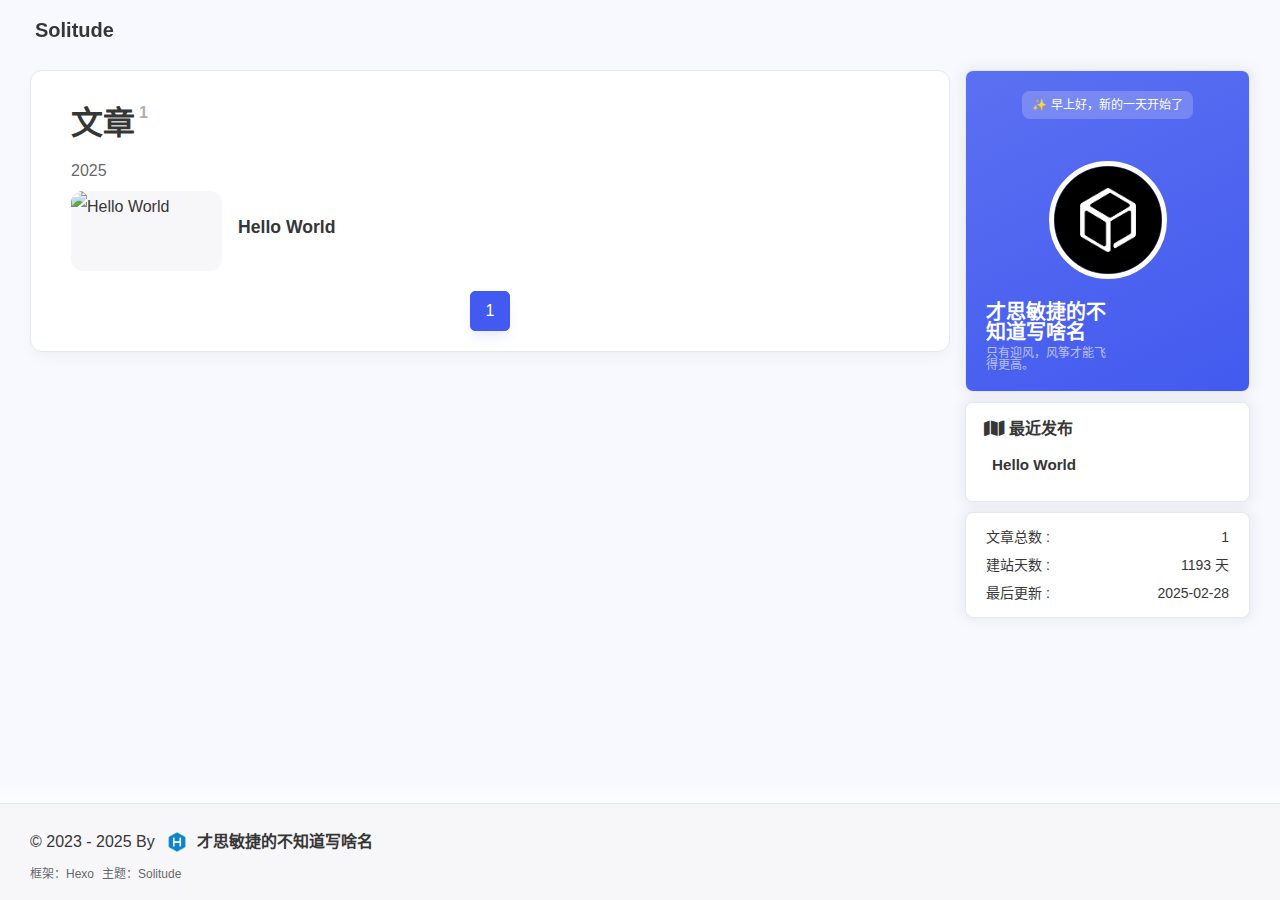
==== archives/index.html @ f458f361 "Site updated: 2025-02-28 14:43:46" ====
<!DOCTYPE html><html lang="zh-CN" data-theme="light"><head><meta charset="utf-8"><meta http-equiv="X-UA-Compatible" content="IE=edge"><meta name="viewport" content="width=device-width, initial-scale=1"><title>文章 | 一个没有用处的博客</title><noscript>开启JavaScript才能访问本站哦~</noscript><link rel="icon" href="/img/pwa/favicon.png"><!-- index.css--><link rel="stylesheet" href="/css/index.css?v=3.0.9"><!-- inject head--><link rel="canonical" href="http://example.com/archives/index.html"><link rel="stylesheet" href="https://fastly.jsdelivr.net/npm/@fortawesome/fontawesome-free@6.7.2/css/all.min.css"><!-- aplayer--><!-- swiper--><!-- fancybox ui--><!-- katex--><!-- Open Graph--><meta name="description"><!-- pwa--><meta name="apple-mobile-web-app-capable" content="一个没有用处的博客"><meta name="theme-color" content="var(--efu-main)"><meta name="apple-mobile-web-app-status-bar-style" content="var(--efu-main)"><link rel="bookmark" href="/img/pwa/favicon.png"><link rel="apple-touch-icon" href="/img/pwa/favicon.png" sizes="180x180"><script>console.log(' %c Solitude %c ' + '3.0.9' + ' %c https://github.com/everfu/hexo-theme-solitude',
    'background:#35495e ; padding: 1px; border-radius: 3px 0 0 3px;  color: #fff',
    'background:#ff9a9a ; padding: 1px; border-radius: 0 3px 3px 0;  color: #fff',
    'background:unset ; padding: 1px; border-radius: 0 3px 3px 0;  color: #fff')
</script><script>(()=>{
        const saveToLocal = {
            set: function setWithExpiry(key, value, ttl) {
                if (ttl === 0)
                    return
                const now = new Date()
                const expiryDay = ttl * 86400000
                const item = {
                    value: value,
                    expiry: now.getTime() + expiryDay
                }
                localStorage.setItem(key, JSON.stringify(item))
            },
            get: function getWithExpiry(key) {
                const itemStr = localStorage.getItem(key)

                if (!itemStr) {
                    return undefined
                }
                const item = JSON.parse(itemStr)
                const now = new Date()

                if (now.getTime() > item.expiry) {
                    localStorage.removeItem(key)
                    return undefined
                }
                return item.value
            }
        };
        window.utils = {
            saveToLocal: saveToLocal,
            getCSS: (url, id = false) => new Promise((resolve, reject) => {
              const link = document.createElement('link')
              link.rel = 'stylesheet'
              link.href = url
              if (id) link.id = id
              link.onerror = reject
              link.onload = link.onreadystatechange = function() {
                const loadState = this.readyState
                if (loadState && loadState !== 'loaded' && loadState !== 'complete') return
                link.onload = link.onreadystatechange = null
                resolve()
              }
              document.head.appendChild(link)
            }),
            getScript: (url, attr = {}) => new Promise((resolve, reject) => {
              const script = document.createElement('script')
              script.src = url
              script.async = true
              script.onerror = reject
              script.onload = script.onreadystatechange = function() {
                const loadState = this.readyState
                if (loadState && loadState !== 'loaded' && loadState !== 'complete') return
                script.onload = script.onreadystatechange = null
                resolve()
              }

              Object.keys(attr).forEach(key => {
                script.setAttribute(key, attr[key])
              })

              document.head.appendChild(script)
            }),
            addGlobalFn: (key, fn, name = false, parent = window) => {
                const globalFn = parent.globalFn || {}
                const keyObj = globalFn[key] || {}

                if (name && keyObj[name]) return

                name = name || Object.keys(keyObj).length
                keyObj[name] = fn
                globalFn[key] = keyObj
                parent.globalFn = globalFn
            },
            addEventListenerPjax: (ele, event, fn, option = false) => {
              ele.addEventListener(event, fn, option)
              utils.addGlobalFn('pjax', () => {
                  ele.removeEventListener(event, fn, option)
              })
          },
        }
    })()</script><!-- theme--><script>initTheme = () => {
    let isDarkMode = window.matchMedia('(prefers-color-scheme: dark)').matches
    const cachedMode = utils.saveToLocal.get('theme');
    if (cachedMode === undefined) {
        const nowMode =
            isDarkMode ? 'dark' : 'light'
        document.documentElement.setAttribute('data-theme', nowMode);
    } else {
        document.documentElement.setAttribute('data-theme', cachedMode);
    }
    typeof rm === 'object' && rm.mode(cachedMode === 'dark' && isDarkMode)
}
initTheme()</script><!-- global head--><script>const GLOBAL_CONFIG = {
    root: '/',
    algolia: undefined,
    localsearch: undefined,
    runtime: '2023-04-20 00:00:00',
    lazyload: {
        enable: false,
        error: '/img/error_load.avif'
    },
    copyright: false,
    highlight: {"limit":200,"expand":true,"copy":true,"syntax":"highlight.js"},
    randomlink: false,
    lang: {"theme":{"dark":"已切换至深色模式","light":"已切换至浅色模式"},"copy":{"success":"复制成功","error":"复制失败"},"backtop":"返回顶部","time":{"day":"天前","hour":"小时前","just":"刚刚","min":"分钟前","month":"个月前"},"day":" 天","f12":"开发者模式已打开，请遵循GPL协议。","totalk":"无需删除空行，直接输入评论即可"},
    aside: {
        state: {
            morning: "✨ 早上好，新的一天开始了",
            noon: "🍲 午餐时间",
            afternoon: "🌞 下午好",
            night: "早点休息",
            goodnight: "晚安 😴",
        },
        witty_words: [],
        witty_comment: {
            prefix: '好久不见，',
            back: '欢迎再次回来，',
        },
    },
    covercolor: {
        enable: false
    },
    comment: false,
    lightbox: 'null',
    post_ai: false,
    right_menu: false,
    translate: {"translateDelay":0,"defaultEncoding":2},
    lure: false,
    expire: false,
};</script><!-- page-config head--><script id="config-diff">var PAGE_CONFIG = {
    is_post: false,
    is_page: true,
    is_home: false,
    page: '',
    toc: false,
    comment: false,
    ai_text: false,
    color: false,
}</script><meta name="generator" content="Hexo 7.3.0"><link rel="alternate" href="/atom.xml" title="一个没有用处的博客" type="application/atom+xml">
</head><body id="body"><!-- universe--><!-- background img--><!-- loading--><!-- console--><!-- sidebar--><div id="sidebar" style="zoom: 1;"><div id="menu-mask" style="display: none;"></div><div id="sidebar-menus"><div class="site-data"><div class="data-item is-center"><div class="data-item-link"><a href="/archives/"><div class="headline">文章</div><div class="length-num">1</div></a></div></div><div class="data-item is-center"><div class="data-item-link"><a href="/categories/"><div class="headline">分类</div><div class="length-num">0</div></a></div></div><div class="data-item is-center"><div class="data-item-link"><a href="/tags/"><div class="headline">标签</div><div class="length-num">0</div></a></div></div></div><span class="sidebar-menu-item-title">功能</span><div class="sidebar-menu-item"><span class="darkmode_switchbutton menu-child" onclick="sco.switchDarkMode()"><i class="solitude fas fa-circle-half-stroke"></i><span>显示模式</span></span></div><span class="sidebar-menu-item-title">标签</span><div class="card-tags"><div class="card-tag-cloud"></div></div></div></div><!-- keyboard--><!-- righhtside--><div class="page" id="body-wrap"><header class="not-top-img" id="page-header"><nav class="show" id="nav"><div id="nav-group"><div id="blog_name"><a id="site-name" href="/" title="返回博客主页"><span class="title">Solitude</span><i class="solitude fas fa-home"></i></a></div><div id="page-name-mask"><div id="page-name"><a id="page-name-text" onclick="sco.toTop()">文章</a></div></div><div id="menus"></div><div id="nav-left"></div><div id="nav-right"><div class="nav-button" id="nav-totop" onclick="sco.toTop()"><a class="totopbtn"><i class="solitude fas fa-arrow-up"></i><span id="percent">0</span></a></div><div id="toggle-menu"><a class="site-page"><i class="solitude fas fa-bars"></i></a></div></div></div></nav></header><main class="layout" id="content-inner"><div id="archive"><div class="article-sort-title">文章<sup>1</sup></div><div class="article-sort"><div class="article-sort-item year">2025</div><div class="article-sort-item"><a class="article-sort-item-img" href="/2025/01/29/hello-world/" title="Hello World"><img src="/" alt="Hello World"></a><div class="article-sort-item-info"><a class="article-sort-item-title" href="/2025/01/29/hello-world/" title="Hello World" onclick="window.event.cancelBubble=true;">Hello World</a><div class="article-sort-item-tags"></div></div></div></div><nav id="pagination"><div class="pagination"><span class="page-number current">1</span><div class="toPageGroup"><input id="toPageText" oninput="value=value.replace(/[^0-9]/g,'')" maxlength="3" title="跳转到指定页面" onkeyup="if (this.value === '0') this.value = ''"><a id="toPageButton" onclick="sco.toPage()"><i class="solitude fas fa-angles-right"></i></a></div></div></nav></div><div class="aside-content" id="aside-content"><div class="card-widget card-info"><div class="card-content"><div class="card-info-avatar is-center"><div class="top-group"><div class="sayhi" id="sayhi" onclick="sco.changeWittyWord()"></div></div></div><div class="avatar"><img alt="头像" src="/img/logo.png"></div><div class="description"></div><div class="bottom-group"><span class="left"><div class="name">才思敏捷的不知道写啥名</div><div class="desc">只有迎风，风筝才能飞得更高。</div></span><div class="social-icons is-center"></div></div></div></div><div class="sticky_layout"><div class="card-widget card-recent-post"><div class="item-headline"><i class="solitude fas fa-map"></i><span>最近发布</span></div><div class="aside-list"><a class="aside-list-item" href="/2025/01/29/hello-world/" title="Hello World"><div class="content"><span class="title" href="/2025/01/29/hello-world/" title="Hello World">Hello World</span></div></a></div></div><div class="card-widget card-tags card-archives card-webinfo card-allinfo"><div class="webinfo"><div class="webinfo-item"><div class="item-name">文章总数 :</div><div class="item-count">1</div></div><div class="webinfo-item"><div class="item-name">建站天数 :</div><div class="item-count" id="runtimeshow"></div></div><div class="webinfo-item"><div class="item-name">最后更新 :</div><time class="item-count" datetime="2025-02-28T06:43:40.740Z"></time></div></div></div></div></div></main><footer id="footer"><div id="footer-bar"><div class="footer-bar-links"><div class="footer-bar-left"><div class="copyright">© 2023 - 2025 By&nbsp;<a class="footer-bar-link" href="/"><img class="author-avatar" src="/img/pwa/favicon.png">才思敏捷的不知道写啥名</a></div><div class="beian-group"><a class="footer-bar-link" target="_blank" rel="noopener" href="https://hexo.io/">框架：Hexo</a><a class="footer-bar-link" target="_blank" rel="noopener" href="https://github.com/everfu/hexo-theme-solitude">主题：Solitude</a></div></div></div></div></footer></div><!-- right_menu--><!-- inject body--><div><script src="/js/utils.js?v=3.0.9"></script><script src="/js/main.js?v=3.0.9"></script><script src="/js/third_party/waterfall.min.js?v=3.0.9"></script><script src="https://fastly.jsdelivr.net/npm/pjax@0.2.8/pjax.min.js"></script><script src="/js/tw_cn.js?v=3.0.9"></script><script src="https://fastly.jsdelivr.net/npm/node-snackbar@0.1.16/dist/snackbar.min.js"></script><script>window.paceOptions = {
  restartOnPushState: false
}

utils.addGlobalFn('pjaxSend', () => {
  Pace.restart()
}, 'pace_restart')
</script><script src="https://fastly.jsdelivr.net/npm/pace-js@1.2.4/pace.min.js"></script><div class="js-pjax"></div></div><!-- pjax--><script>const pjax = new Pjax({
    elements: 'a:not([target="_blank"])',
    selectors: ["title","#body-wrap","#site-config","meta[name=\"description\"]",".js-pjax","meta[property^=\"og:\"]","#config-diff",".rs_show",".rs_hide"],
    cacheBust: false,
    analytics: false,
    scrollRestoration: false
})

document.querySelectorAll('script[data-pjax]').forEach(item => {
    const newScript = document.createElement('script')
    const content = item.text || item.textContent || item.innerHTML || ""
    Array.from(item.attributes).forEach(attr => newScript.setAttribute(attr.name, attr.value))
    newScript.appendChild(document.createTextNode(content))
    item.parentNode.replaceChild(newScript, item)
})

document.addEventListener('pjax:complete', () => {
    window.refreshFn()

    document.querySelectorAll('script[data-pjax]').forEach(item => {
        const newScript = document.createElement('script')
        const content = item.text || item.textContent || item.innerHTML || ""
        Array.from(item.attributes).forEach(attr => newScript.setAttribute(attr.name, attr.value))
        newScript.appendChild(document.createTextNode(content))
        item.parentNode.replaceChild(newScript, item)
    })

    GLOBAL_CONFIG.islazyload && window.lazyLoadInstance.update()

})

document.addEventListener('pjax:error', (e) => {
    if (e.request.status === 404) {
        pjax.loadUrl('/404.html')
    }
})</script><!-- google adsense--><!-- search--><!-- Tianli-Talk--><!-- music--></body></html>
        <script>
            const posts = ["2025/01/29/hello-world/"];
            function toRandomPost() {
                const randomPost = posts[Math.floor(Math.random() * posts.length)];
                pjax.loadUrl(GLOBAL_CONFIG.root + randomPost);
            }
        </script>
---- css/index.css ----
@charset "UTF-8";
@keyframes snackbar-progress{0%{width:0}to{width:100%}}.snackbar-container{transition:.5s;font-size:14px;position:fixed;align-items:center;line-height:22px;padding:18px 24px;bottom:-100px;top:-100px;opacity:0;z-index:9999;background:var(--efu-lighttext)!important;color:var(--efu-card-bg);border-radius:0;display:flex;justify-content:center;max-width:none;min-width:100%;margin:0;left:0;height:60px;transform:none}.snackbar-container p{color:var(--efu-card-bg)!important;font-weight:700!important;text-align:center;font-size:.8rem!important;display:flex;justify-content:center}.snackbar-container .action{display:inline-block;font-size:inherit;margin:0 0 0 24px;min-width:min-content;cursor:pointer;color:var(--efu-card-bg)!important;background:var(--efu-lighttext)!important;padding:4px 6px;font-weight:700;border-radius:8px;transition:.3s;border:var(--style-border)}.snackbar-container .action:hover{background:var(--efu-card-bg)!important;color:var(--efu-lighttext)!important}.snackbar-container:after{position:absolute;width:0;height:100%;left:0;top:0;background:var(--efu-white);opacity:.1;content:"";animation:snackbar-progress var(--efu-snackbar-time) linear forwards;pointer-events:none}.snackbar-pos.top-center,.snackbar-pos.top-left{bottom:auto;top:0;left:0}.snackbar-pos.top-right{bottom:auto;top:0;right:0}
@media screen and (min-width: 768px) {
@-moz-keyframes showCover {
    from {
      opacity: 0;
      transform: rotate(10deg) translateY(-8%) scale(1.8);
    }
    to {
      opacity: 0.5;
      transform: rotate(10deg) translateY(-10%) scale(2);
    }
}
@-webkit-keyframes showCover {
    from {
      opacity: 0;
      transform: rotate(10deg) translateY(-8%) scale(1.8);
    }
    to {
      opacity: 0.5;
      transform: rotate(10deg) translateY(-10%) scale(2);
    }
}
@-o-keyframes showCover {
    from {
      opacity: 0;
      transform: rotate(10deg) translateY(-8%) scale(1.8);
    }
    to {
      opacity: 0.5;
      transform: rotate(10deg) translateY(-10%) scale(2);
    }
}
@keyframes showCover {
    from {
      opacity: 0;
      transform: rotate(10deg) translateY(-8%) scale(1.8);
    }
    to {
      opacity: 0.5;
      transform: rotate(10deg) translateY(-10%) scale(2);
    }
}
}
@-moz-keyframes barrageIn {
  0% {
    transform: translateY(20px);
    opacity: 0;
  }
  100% {
    transform: translateY(0);
    opacity: 1;
  }
}
@-webkit-keyframes barrageIn {
  0% {
    transform: translateY(20px);
    opacity: 0;
  }
  100% {
    transform: translateY(0);
    opacity: 1;
  }
}
@-o-keyframes barrageIn {
  0% {
    transform: translateY(20px);
    opacity: 0;
  }
  100% {
    transform: translateY(0);
    opacity: 1;
  }
}
@keyframes barrageIn {
  0% {
    transform: translateY(20px);
    opacity: 0;
  }
  100% {
    transform: translateY(0);
    opacity: 1;
  }
}
@-moz-keyframes barrageOut {
  0% {
    transform: translateY(0);
    opacity: 1;
  }
  100% {
    transform: translateY(20px);
    opacity: 0;
  }
}
@-webkit-keyframes barrageOut {
  0% {
    transform: translateY(0);
    opacity: 1;
  }
  100% {
    transform: translateY(20px);
    opacity: 0;
  }
}
@-o-keyframes barrageOut {
  0% {
    transform: translateY(0);
    opacity: 1;
  }
  100% {
    transform: translateY(20px);
    opacity: 0;
  }
}
@keyframes barrageOut {
  0% {
    transform: translateY(0);
    opacity: 1;
  }
  100% {
    transform: translateY(20px);
    opacity: 0;
  }
}
@-moz-keyframes scroll-down-effect {
  0% {
    top: 0;
    opacity: 0.4;
  }
  50% {
    top: -16px;
    opacity: 1;
  }
  100% {
    top: 0;
    opacity: 0.4;
  }
}
@-webkit-keyframes scroll-down-effect {
  0% {
    top: 0;
    opacity: 0.4;
  }
  50% {
    top: -16px;
    opacity: 1;
  }
  100% {
    top: 0;
    opacity: 0.4;
  }
}
@-o-keyframes scroll-down-effect {
  0% {
    top: 0;
    opacity: 0.4;
  }
  50% {
    top: -16px;
    opacity: 1;
  }
  100% {
    top: 0;
    opacity: 0.4;
  }
}
@keyframes scroll-down-effect {
  0% {
    top: 0;
    opacity: 0.4;
  }
  50% {
    top: -16px;
    opacity: 1;
  }
  100% {
    top: 0;
    opacity: 0.4;
  }
}
@-moz-keyframes header-effect {
  0% {
    opacity: 0;
    transform: translateY(-50px);
  }
  100% {
    opacity: 1;
    transform: translateY(0);
  }
}
@-webkit-keyframes header-effect {
  0% {
    opacity: 0;
    transform: translateY(-50px);
  }
  100% {
    opacity: 1;
    transform: translateY(0);
  }
}
@-o-keyframes header-effect {
  0% {
    opacity: 0;
    transform: translateY(-50px);
  }
  100% {
    opacity: 1;
    transform: translateY(0);
  }
}
@keyframes header-effect {
  0% {
    opacity: 0;
    transform: translateY(-50px);
  }
  100% {
    opacity: 1;
    transform: translateY(0);
  }
}
@-moz-keyframes headerNoOpacity {
  0% {
    transform: translateY(-50px);
  }
  100% {
    transform: translateY(0);
  }
}
@-webkit-keyframes headerNoOpacity {
  0% {
    transform: translateY(-50px);
  }
  100% {
    transform: translateY(0);
  }
}
@-o-keyframes headerNoOpacity {
  0% {
    transform: translateY(-50px);
  }
  100% {
    transform: translateY(0);
  }
}
@keyframes headerNoOpacity {
  0% {
    transform: translateY(-50px);
  }
  100% {
    transform: translateY(0);
  }
}
@-moz-keyframes bottom-top {
  0% {
    opacity: 0;
    margin-top: 50px;
  }
  100% {
    opacity: 1;
    margin-top: 0;
  }
}
@-webkit-keyframes bottom-top {
  0% {
    opacity: 0;
    margin-top: 50px;
  }
  100% {
    opacity: 1;
    margin-top: 0;
  }
}
@-o-keyframes bottom-top {
  0% {
    opacity: 0;
    margin-top: 50px;
  }
  100% {
    opacity: 1;
    margin-top: 0;
  }
}
@keyframes bottom-top {
  0% {
    opacity: 0;
    margin-top: 50px;
  }
  100% {
    opacity: 1;
    margin-top: 0;
  }
}
@-moz-keyframes titlescale {
  0% {
    opacity: 0;
    transform: scale(0.7);
  }
  100% {
    opacity: 1;
    transform: scale(1);
  }
}
@-webkit-keyframes titlescale {
  0% {
    opacity: 0;
    transform: scale(0.7);
  }
  100% {
    opacity: 1;
    transform: scale(1);
  }
}
@-o-keyframes titlescale {
  0% {
    opacity: 0;
    transform: scale(0.7);
  }
  100% {
    opacity: 1;
    transform: scale(1);
  }
}
@keyframes titlescale {
  0% {
    opacity: 0;
    transform: scale(0.7);
  }
  100% {
    opacity: 1;
    transform: scale(1);
  }
}
@-moz-keyframes search_close {
  0% {
    transform: translateY(0);
    opacity: 1;
  }
  100% {
    transform: translateY(20px);
    opacity: 0;
  }
}
@-webkit-keyframes search_close {
  0% {
    transform: translateY(0);
    opacity: 1;
  }
  100% {
    transform: translateY(20px);
    opacity: 0;
  }
}
@-o-keyframes search_close {
  0% {
    transform: translateY(0);
    opacity: 1;
  }
  100% {
    transform: translateY(20px);
    opacity: 0;
  }
}
@keyframes search_close {
  0% {
    transform: translateY(0);
    opacity: 1;
  }
  100% {
    transform: translateY(20px);
    opacity: 0;
  }
}
@-moz-keyframes to_show {
  0% {
    opacity: 0;
  }
  100% {
    opacity: 1;
  }
}
@-webkit-keyframes to_show {
  0% {
    opacity: 0;
  }
  100% {
    opacity: 1;
  }
}
@-o-keyframes to_show {
  0% {
    opacity: 0;
  }
  100% {
    opacity: 1;
  }
}
@keyframes to_show {
  0% {
    opacity: 0;
  }
  100% {
    opacity: 1;
  }
}
@-moz-keyframes to_hide {
  0% {
    opacity: 1;
  }
  100% {
    opacity: 0;
  }
}
@-webkit-keyframes to_hide {
  0% {
    opacity: 1;
  }
  100% {
    opacity: 0;
  }
}
@-o-keyframes to_hide {
  0% {
    opacity: 1;
  }
  100% {
    opacity: 0;
  }
}
@keyframes to_hide {
  0% {
    opacity: 1;
  }
  100% {
    opacity: 0;
  }
}
@-moz-keyframes ribbon_to_show {
  0% {
    opacity: 0;
  }
  100% {
    opacity: 0.6;
  }
}
@-webkit-keyframes ribbon_to_show {
  0% {
    opacity: 0;
  }
  100% {
    opacity: 0.6;
  }
}
@-o-keyframes ribbon_to_show {
  0% {
    opacity: 0;
  }
  100% {
    opacity: 0.6;
  }
}
@keyframes ribbon_to_show {
  0% {
    opacity: 0;
  }
  100% {
    opacity: 0.6;
  }
}
@-moz-keyframes avatar_turn_around {
  0% {
    transform: rotate(0);
  }
  100% {
    transform: rotate(360deg);
  }
}
@-webkit-keyframes avatar_turn_around {
  0% {
    transform: rotate(0);
  }
  100% {
    transform: rotate(360deg);
  }
}
@-o-keyframes avatar_turn_around {
  0% {
    transform: rotate(0);
  }
  100% {
    transform: rotate(360deg);
  }
}
@keyframes avatar_turn_around {
  0% {
    transform: rotate(0);
  }
  100% {
    transform: rotate(360deg);
  }
}
@-moz-keyframes sub_menus {
  0% {
    opacity: 0;
    transform: translateY(10px);
  }
  100% {
    opacity: 1;
    transform: translateY(0);
  }
}
@-webkit-keyframes sub_menus {
  0% {
    opacity: 0;
    transform: translateY(10px);
  }
  100% {
    opacity: 1;
    transform: translateY(0);
  }
}
@-o-keyframes sub_menus {
  0% {
    opacity: 0;
    transform: translateY(10px);
  }
  100% {
    opacity: 1;
    transform: translateY(0);
  }
}
@keyframes sub_menus {
  0% {
    opacity: 0;
    transform: translateY(10px);
  }
  100% {
    opacity: 1;
    transform: translateY(0);
  }
}
@-moz-keyframes donate_effcet {
  0% {
    opacity: 0;
    transform: translateY(-20px);
  }
  100% {
    opacity: 1;
    transform: translateY(0);
  }
}
@-webkit-keyframes donate_effcet {
  0% {
    opacity: 0;
    transform: translateY(-20px);
  }
  100% {
    opacity: 1;
    transform: translateY(0);
  }
}
@-o-keyframes donate_effcet {
  0% {
    opacity: 0;
    transform: translateY(-20px);
  }
  100% {
    opacity: 1;
    transform: translateY(0);
  }
}
@keyframes donate_effcet {
  0% {
    opacity: 0;
    transform: translateY(-20px);
  }
  100% {
    opacity: 1;
    transform: translateY(0);
  }
}
@-moz-keyframes announ_animation {
  0%, 100% {
    transform: scale(1);
  }
  50% {
    transform: scale(1.2);
    filter: blur(20px);
  }
}
@-webkit-keyframes announ_animation {
  0%, 100% {
    transform: scale(1);
  }
  50% {
    transform: scale(1.2);
    filter: blur(20px);
  }
}
@-o-keyframes announ_animation {
  0%, 100% {
    transform: scale(1);
  }
  50% {
    transform: scale(1.2);
    filter: blur(20px);
  }
}
@keyframes announ_animation {
  0%, 100% {
    transform: scale(1);
  }
  50% {
    transform: scale(1.2);
    filter: blur(20px);
  }
}
@-moz-keyframes sidebarItem {
  0% {
    transform: translateX(200px);
  }
  100% {
    transform: translateX(0);
  }
}
@-webkit-keyframes sidebarItem {
  0% {
    transform: translateX(200px);
  }
  100% {
    transform: translateX(0);
  }
}
@-o-keyframes sidebarItem {
  0% {
    transform: translateX(200px);
  }
  100% {
    transform: translateX(0);
  }
}
@keyframes sidebarItem {
  0% {
    transform: translateX(200px);
  }
  100% {
    transform: translateX(0);
  }
}
@-moz-keyframes st-spin {
  0% {
    transform: rotate(0);
  }
  100% {
    transform: rotate(360deg);
  }
}
@-webkit-keyframes st-spin {
  0% {
    transform: rotate(0);
  }
  100% {
    transform: rotate(360deg);
  }
}
@-o-keyframes st-spin {
  0% {
    transform: rotate(0);
  }
  100% {
    transform: rotate(360deg);
  }
}
@keyframes st-spin {
  0% {
    transform: rotate(0);
  }
  100% {
    transform: rotate(360deg);
  }
}
@-moz-keyframes code-expand-key {
  0% {
    opacity: 0.6;
  }
  50% {
    opacity: 0.1;
  }
  100% {
    opacity: 0.6;
  }
}
@-webkit-keyframes code-expand-key {
  0% {
    opacity: 0.6;
  }
  50% {
    opacity: 0.1;
  }
  100% {
    opacity: 0.6;
  }
}
@-o-keyframes code-expand-key {
  0% {
    opacity: 0.6;
  }
  50% {
    opacity: 0.1;
  }
  100% {
    opacity: 0.6;
  }
}
@keyframes code-expand-key {
  0% {
    opacity: 0.6;
  }
  50% {
    opacity: 0.1;
  }
  100% {
    opacity: 0.6;
  }
}
@-moz-keyframes slide-in {
  from {
    transform: translateY(20px);
    opacity: 0;
  }
  to {
    transform: translateY(0);
    opacity: 1;
  }
}
@-webkit-keyframes slide-in {
  from {
    transform: translateY(20px);
    opacity: 0;
  }
  to {
    transform: translateY(0);
    opacity: 1;
  }
}
@-o-keyframes slide-in {
  from {
    transform: translateY(20px);
    opacity: 0;
  }
  to {
    transform: translateY(0);
    opacity: 1;
  }
}
@keyframes slide-in {
  from {
    transform: translateY(20px);
    opacity: 0;
  }
  to {
    transform: translateY(0);
    opacity: 1;
  }
}
@-moz-keyframes slide-in-op {
  from {
    opacity: 0;
  }
  to {
    opacity: 1;
  }
}
@-webkit-keyframes slide-in-op {
  from {
    opacity: 0;
  }
  to {
    opacity: 1;
  }
}
@-o-keyframes slide-in-op {
  from {
    opacity: 0;
  }
  to {
    opacity: 1;
  }
}
@keyframes slide-in-op {
  from {
    opacity: 0;
  }
  to {
    opacity: 1;
  }
}
@-moz-keyframes more-btn-move {
  0%, 100% {
    transform: translateX(0);
  }
  50% {
    transform: translateX(3px);
  }
}
@-webkit-keyframes more-btn-move {
  0%, 100% {
    transform: translateX(0);
  }
  50% {
    transform: translateX(3px);
  }
}
@-o-keyframes more-btn-move {
  0%, 100% {
    transform: translateX(0);
  }
  50% {
    transform: translateX(3px);
  }
}
@keyframes more-btn-move {
  0%, 100% {
    transform: translateX(0);
  }
  50% {
    transform: translateX(3px);
  }
}
@-moz-keyframes toc-open {
  0% {
    transform: scale(0.7);
  }
  100% {
    transform: scale(1);
  }
}
@-webkit-keyframes toc-open {
  0% {
    transform: scale(0.7);
  }
  100% {
    transform: scale(1);
  }
}
@-o-keyframes toc-open {
  0% {
    transform: scale(0.7);
  }
  100% {
    transform: scale(1);
  }
}
@keyframes toc-open {
  0% {
    transform: scale(0.7);
  }
  100% {
    transform: scale(1);
  }
}
@-moz-keyframes toc-close {
  0% {
    transform: scale(1);
  }
  100% {
    transform: scale(0.7);
  }
}
@-webkit-keyframes toc-close {
  0% {
    transform: scale(1);
  }
  100% {
    transform: scale(0.7);
  }
}
@-o-keyframes toc-close {
  0% {
    transform: scale(1);
  }
  100% {
    transform: scale(0.7);
  }
}
@keyframes toc-close {
  0% {
    transform: scale(1);
  }
  100% {
    transform: scale(0.7);
  }
}
@-moz-keyframes configure-clockwise {
  0% {
    transform: rotate(0);
  }
  25% {
    transform: rotate(90deg);
  }
  50% {
    transform: rotate(180deg);
  }
  75% {
    transform: rotate(270deg);
  }
  100% {
    transform: rotate(360deg);
  }
}
@-webkit-keyframes configure-clockwise {
  0% {
    transform: rotate(0);
  }
  25% {
    transform: rotate(90deg);
  }
  50% {
    transform: rotate(180deg);
  }
  75% {
    transform: rotate(270deg);
  }
  100% {
    transform: rotate(360deg);
  }
}
@-o-keyframes configure-clockwise {
  0% {
    transform: rotate(0);
  }
  25% {
    transform: rotate(90deg);
  }
  50% {
    transform: rotate(180deg);
  }
  75% {
    transform: rotate(270deg);
  }
  100% {
    transform: rotate(360deg);
  }
}
@keyframes configure-clockwise {
  0% {
    transform: rotate(0);
  }
  25% {
    transform: rotate(90deg);
  }
  50% {
    transform: rotate(180deg);
  }
  75% {
    transform: rotate(270deg);
  }
  100% {
    transform: rotate(360deg);
  }
}
@-moz-keyframes configure-xclockwise {
  0% {
    transform: rotate(45deg);
  }
  25% {
    transform: rotate(-45deg);
  }
  50% {
    transform: rotate(-135deg);
  }
  75% {
    transform: rotate(-225deg);
  }
  100% {
    transform: rotate(-315deg);
  }
}
@-webkit-keyframes configure-xclockwise {
  0% {
    transform: rotate(45deg);
  }
  25% {
    transform: rotate(-45deg);
  }
  50% {
    transform: rotate(-135deg);
  }
  75% {
    transform: rotate(-225deg);
  }
  100% {
    transform: rotate(-315deg);
  }
}
@-o-keyframes configure-xclockwise {
  0% {
    transform: rotate(45deg);
  }
  25% {
    transform: rotate(-45deg);
  }
  50% {
    transform: rotate(-135deg);
  }
  75% {
    transform: rotate(-225deg);
  }
  100% {
    transform: rotate(-315deg);
  }
}
@keyframes configure-xclockwise {
  0% {
    transform: rotate(45deg);
  }
  25% {
    transform: rotate(-45deg);
  }
  50% {
    transform: rotate(-135deg);
  }
  75% {
    transform: rotate(-225deg);
  }
  100% {
    transform: rotate(-315deg);
  }
}
@-moz-keyframes tabshow {
  0% {
    transform: translateY(15px);
  }
  100% {
    transform: translateY(0);
  }
}
@-webkit-keyframes tabshow {
  0% {
    transform: translateY(15px);
  }
  100% {
    transform: translateY(0);
  }
}
@-o-keyframes tabshow {
  0% {
    transform: translateY(15px);
  }
  100% {
    transform: translateY(0);
  }
}
@keyframes tabshow {
  0% {
    transform: translateY(15px);
  }
  100% {
    transform: translateY(0);
  }
}
@-moz-keyframes snackbar-progress {
  from {
    width: 0;
  }
  to {
    width: 100%;
  }
}
@-webkit-keyframes snackbar-progress {
  from {
    width: 0;
  }
  to {
    width: 100%;
  }
}
@-o-keyframes snackbar-progress {
  from {
    width: 0;
  }
  to {
    width: 100%;
  }
}
@keyframes snackbar-progress {
  from {
    width: 0;
  }
  to {
    width: 100%;
  }
}
@-moz-keyframes move-forever {
  0% {
    transform: translate3d(-90px, 0, 0);
  }
  100% {
    transform: translate3d(85px, 0, 0);
  }
}
@-webkit-keyframes move-forever {
  0% {
    transform: translate3d(-90px, 0, 0);
  }
  100% {
    transform: translate3d(85px, 0, 0);
  }
}
@-o-keyframes move-forever {
  0% {
    transform: translate3d(-90px, 0, 0);
  }
  100% {
    transform: translate3d(85px, 0, 0);
  }
}
@keyframes move-forever {
  0% {
    transform: translate3d(-90px, 0, 0);
  }
  100% {
    transform: translate3d(85px, 0, 0);
  }
}
@-moz-keyframes rowup {
  from {
    transform: translateY(0);
  }
  to {
    transform: translateY(-50%);
  }
}
@-webkit-keyframes rowup {
  from {
    transform: translateY(0);
  }
  to {
    transform: translateY(-50%);
  }
}
@-o-keyframes rowup {
  from {
    transform: translateY(0);
  }
  to {
    transform: translateY(-50%);
  }
}
@keyframes rowup {
  from {
    transform: translateY(0);
  }
  to {
    transform: translateY(-50%);
  }
}
@-moz-keyframes rowleft {
  from {
    transform: translateX(0);
  }
  to {
    transform: translateX(-50%);
  }
}
@-webkit-keyframes rowleft {
  from {
    transform: translateX(0);
  }
  to {
    transform: translateX(-50%);
  }
}
@-o-keyframes rowleft {
  from {
    transform: translateX(0);
  }
  to {
    transform: translateX(-50%);
  }
}
@keyframes rowleft {
  from {
    transform: translateX(0);
  }
  to {
    transform: translateX(-50%);
  }
}
@-moz-keyframes rowleft-quarter {
  from {
    transform: translateX(-25%);
  }
  to {
    transform: translateX(-75%);
  }
}
@-webkit-keyframes rowleft-quarter {
  from {
    transform: translateX(-25%);
  }
  to {
    transform: translateX(-75%);
  }
}
@-o-keyframes rowleft-quarter {
  from {
    transform: translateX(-25%);
  }
  to {
    transform: translateX(-75%);
  }
}
@keyframes rowleft-quarter {
  from {
    transform: translateX(-25%);
  }
  to {
    transform: translateX(-75%);
  }
}
@-moz-keyframes gradient {
  0% {
    background-position: 0 50%;
  }
  50% {
    background-position: 100% 50%;
  }
  100% {
    background-position: 0 50%;
  }
}
@-webkit-keyframes gradient {
  0% {
    background-position: 0 50%;
  }
  50% {
    background-position: 100% 50%;
  }
  100% {
    background-position: 0 50%;
  }
}
@-o-keyframes gradient {
  0% {
    background-position: 0 50%;
  }
  50% {
    background-position: 100% 50%;
  }
  100% {
    background-position: 0 50%;
  }
}
@keyframes gradient {
  0% {
    background-position: 0 50%;
  }
  50% {
    background-position: 100% 50%;
  }
  100% {
    background-position: 0 50%;
  }
}
@-moz-keyframes commonTipsIn {
  0% {
    top: -50px;
    opacity: 0;
  }
  100% {
    top: -60px;
    opacity: 1;
  }
}
@-webkit-keyframes commonTipsIn {
  0% {
    top: -50px;
    opacity: 0;
  }
  100% {
    top: -60px;
    opacity: 1;
  }
}
@-o-keyframes commonTipsIn {
  0% {
    top: -50px;
    opacity: 0;
  }
  100% {
    top: -60px;
    opacity: 1;
  }
}
@keyframes commonTipsIn {
  0% {
    top: -50px;
    opacity: 0;
  }
  100% {
    top: -60px;
    opacity: 1;
  }
}
@-moz-keyframes commonTriangleIn {
  0% {
    transform: translate(-50%, -36px);
    opacity: 0;
  }
  100% {
    transform: translate(-50%, -46px);
    opacity: 1;
  }
}
@-webkit-keyframes commonTriangleIn {
  0% {
    transform: translate(-50%, -36px);
    opacity: 0;
  }
  100% {
    transform: translate(-50%, -46px);
    opacity: 1;
  }
}
@-o-keyframes commonTriangleIn {
  0% {
    transform: translate(-50%, -36px);
    opacity: 0;
  }
  100% {
    transform: translate(-50%, -46px);
    opacity: 1;
  }
}
@keyframes commonTriangleIn {
  0% {
    transform: translate(-50%, -36px);
    opacity: 0;
  }
  100% {
    transform: translate(-50%, -46px);
    opacity: 1;
  }
}
@-moz-keyframes owoIn {
  0% {
    transform: translate(0, -95%);
    opacity: 0;
  }
  100% {
    transform: translate(0, -105%);
    opacity: 1;
  }
}
@-webkit-keyframes owoIn {
  0% {
    transform: translate(0, -95%);
    opacity: 0;
  }
  100% {
    transform: translate(0, -105%);
    opacity: 1;
  }
}
@-o-keyframes owoIn {
  0% {
    transform: translate(0, -95%);
    opacity: 0;
  }
  100% {
    transform: translate(0, -105%);
    opacity: 1;
  }
}
@keyframes owoIn {
  0% {
    transform: translate(0, -95%);
    opacity: 0;
  }
  100% {
    transform: translate(0, -105%);
    opacity: 1;
  }
}
@-moz-keyframes light_tag {
  0% {
    transform: skewx(0);
    left: -150px;
  }
  99% {
    transform: skewx(-25deg);
    left: 50px;
  }
}
@-webkit-keyframes light_tag {
  0% {
    transform: skewx(0);
    left: -150px;
  }
  99% {
    transform: skewx(-25deg);
    left: 50px;
  }
}
@-o-keyframes light_tag {
  0% {
    transform: skewx(0);
    left: -150px;
  }
  99% {
    transform: skewx(-25deg);
    left: 50px;
  }
}
@keyframes light_tag {
  0% {
    transform: skewx(0);
    left: -150px;
  }
  99% {
    transform: skewx(-25deg);
    left: 50px;
  }
}
@-moz-keyframes floating {
  0% {
    transform: translate(0, -4px);
  }
  50% {
    transform: translate(0, 4px);
  }
  100% {
    transform: translate(0, -4px);
  }
}
@-webkit-keyframes floating {
  0% {
    transform: translate(0, -4px);
  }
  50% {
    transform: translate(0, 4px);
  }
  100% {
    transform: translate(0, -4px);
  }
}
@-o-keyframes floating {
  0% {
    transform: translate(0, -4px);
  }
  50% {
    transform: translate(0, 4px);
  }
  100% {
    transform: translate(0, -4px);
  }
}
@keyframes floating {
  0% {
    transform: translate(0, -4px);
  }
  50% {
    transform: translate(0, 4px);
  }
  100% {
    transform: translate(0, -4px);
  }
}
@-moz-keyframes blinking-cursor {
  0% {
    transform: scale(0.6);
  }
  25% {
    transform: scale(1);
  }
  50% {
    transform: scale(0.6);
  }
  75% {
    transform: scale(1);
  }
  100% {
    transform: scale(0.6);
  }
}
@-webkit-keyframes blinking-cursor {
  0% {
    transform: scale(0.6);
  }
  25% {
    transform: scale(1);
  }
  50% {
    transform: scale(0.6);
  }
  75% {
    transform: scale(1);
  }
  100% {
    transform: scale(0.6);
  }
}
@-o-keyframes blinking-cursor {
  0% {
    transform: scale(0.6);
  }
  25% {
    transform: scale(1);
  }
  50% {
    transform: scale(0.6);
  }
  75% {
    transform: scale(1);
  }
  100% {
    transform: scale(0.6);
  }
}
@keyframes blinking-cursor {
  0% {
    transform: scale(0.6);
  }
  25% {
    transform: scale(1);
  }
  50% {
    transform: scale(0.6);
  }
  75% {
    transform: scale(1);
  }
  100% {
    transform: scale(0.6);
  }
}
@-moz-keyframes AILoading {
  0% {
    opacity: 1;
  }
  25% {
    opacity: 0.3;
  }
  50% {
    opacity: 1;
  }
  75% {
    opacity: 0.3;
  }
  100% {
    opacity: 1;
  }
}
@-webkit-keyframes AILoading {
  0% {
    opacity: 1;
  }
  25% {
    opacity: 0.3;
  }
  50% {
    opacity: 1;
  }
  75% {
    opacity: 0.3;
  }
  100% {
    opacity: 1;
  }
}
@-o-keyframes AILoading {
  0% {
    opacity: 1;
  }
  25% {
    opacity: 0.3;
  }
  50% {
    opacity: 1;
  }
  75% {
    opacity: 0.3;
  }
  100% {
    opacity: 1;
  }
}
@keyframes AILoading {
  0% {
    opacity: 1;
  }
  25% {
    opacity: 0.3;
  }
  50% {
    opacity: 1;
  }
  75% {
    opacity: 0.3;
  }
  100% {
    opacity: 1;
  }
}
.limit-more-line,
.article-container figure.gallery-group p,
.article-container figure.gallery-group .gallery-group-name {
  display: -webkit-box;
  overflow: hidden;
  -webkit-box-orient: vertical;
}
:root {
  --efu-white: #fff;
  --efu-white-op: rgba(255,255,255,0.2);
  --efu-black: #000;
  --efu-black-op: rgba(0,0,0,0.2);
  --efu-none: rgba(0,0,0,0);
  --efu-gray: #999;
  --efu-gray-op: rgba(153,153,153,0.169);
  --efu-cyan: #00bcd4;
  --efu-cyan-op: rgba(0,188,212,0.169);
  --efu-vip: #e5a80d;
  --efu-speed: #57bd6a;
  --efu-main: var(--efu-theme);
  --efu-main-op: var(--efu-theme-op);
  --efu-main-op-deep: var(--efu-theme-op-deep);
  --efu-main-op-light: var(--efu-theme-op-light);
  --efu-main-none: var(--efu-theme-none);
  --efu-shadow-theme: 0 8px 12px -3px var(--efu-theme-op);
  --efu-shadow-blackdeep: 0 2px 16px -3px rgba(0,0,0,0.15);
  --efu-shadow-main: 0 8px 12px -3px var(--efu-main-op);
  --efu-shadow-blue: 0 8px 12px -3px rgba(40,109,234,0.2);
  --efu-shadow-white: 0 8px 12px -3px rgba(255,255,255,0.2);
  --efu-shadow-black: 0 0 12px 4px rgba(0,0,0,0.05);
  --efu-shadow-yellow: 0px 38px 77px -26px rgba(255,201,62,0.12);
  --efu-shadow-red: 0 8px 12px -3px rgba(238,125,121,0.212);
  --efu-shadow-green: 0 8px 12px -3px rgba(135,238,121,0.212);
  --efu-logo-color: linear-gradient(215deg, #4584ff 0%, #cf0db9 100%);
  --efu-snackbar-time: 5s;
  --global-font-size: 14px;
  --global-bg: #fff;
  --hr-border: #97bcfb;
  --hr-before-color: #6ea2f9;
  --search-bg: #f6f8fa;
  --search-input-color: #4c4948;
  --search-result-title: #4c4948;
  --preloader-bg: #37474f;
  --preloader-color: #fff;
  --tab-border-color: #f0f0f0;
  --tab-botton-bg: #f0f0f0;
  --tab-botton-color: #1f2d3d;
  --tab-button-hover-bg: #dcdcdc;
  --tab-button-active-bg: #fff;
  --sidebar-bg: #f6f8fa;
  --btn-hover-color: #ff7242;
  --btn-color: #fff;
  --btn-bg: var(--efu-main);
  --text-bg-hover: #f6f8fa;
  --light-grey: #eee;
  --text-highlight-color: #1f2d3d;
  --blockquote-color: #6a737d;
  --blockquote-bg: rgba(73,177,245,0.1);
  --reward-pop: #f5f5f5;
  --toc-link-color: #666261;
  --card-box-shadow: 0 3px 8px 6px rgba(7,17,27,0.06);
  --card-hover-box-shadow: 0 3px 8px 6px rgba(7,17,27,0.15);
  --offset: 0px;
  --hlscrollbar-bg: #121212;
  --gap: 0.5rem;
  --radius: 8px;
}
body {
  position: relative;
  min-height: 100%;
  background: var(--efu-background);
  color: var(--efu-fontcolor);
  font-size: 16px;
  font-family: PingFang SC, Hiragino Sans GB, Microsoft YaHei, sans-serif;
  line-height: 2;
  -webkit-tap-highlight-color: transparent;
  margin: 0;
  user-select: none;
  -webkit-user-select: none;
}
* {
  box-sizing: border-box;
}
html {
  line-height: 1.15;
  -webkit-text-size-adjust: 100%;
  text-size-adjust: 100%;
  height: 100%;
  font-size: 20px;
  overflow-y: overlay;
}
main {
  display: block;
}
*::-webkit-scrollbar {
  width: 12px;
  height: 6px;
}
*::-webkit-scrollbar-thumb {
  background: var(--scrollbar-color);
  opacity: 0.5;
  border-radius: 8px;
  cursor: pointer;
  border: 2px solid var(--efu-background);
}
*::-webkit-scrollbar-thumb:hover {
  background: var(--efu-lighttext);
  display: block;
}
*::-webkit-scrollbar-track {
  background-color: transparent;
}
::-webkit-scrollbar-thumb {
  background: var(--efu-card-border);
  opacity: 0.5;
  border-radius: 8px;
  cursor: pointer;
  border: 2px solid var(--efu-background);
}
::-webkit-scrollbar-thumb:hover {
  background: var(--efu-main);
  opacity: 1;
  display: block !important;
}
::-webkit-scrollbar-track {
  background-color: var(--efu-none);
}
::selection {
  background: var(--efu-main);
  color: var(--efu-white);
}
h1 {
  font-size: 2em;
  margin: 0.67em 0;
}
h1,
h2,
h3,
h4,
h5,
h6 {
  padding-top: 0;
  padding-left: 0;
  font-weight: 700;
  position: relative;
  margin: 0.5rem 0;
  color: var(--efu-fontcolor);
}
hr {
  margin: 0.5rem 0;
  border: 1px dashed var(--efu-theme-op);
}
a {
  color: var(--efu-fontcolor);
  text-decoration: none;
  transition: all 0.3s ease 0s;
  overflow-wrap: break-word;
  -webkit-user-drag: none;
}
abbr[title] {
  border-bottom: none;
  text-decoration: underline dotted;
}
b,
strong {
  font-weight: bolder;
}
code,
kbd,
samp,
pre {
  font-family: "monospace", monospace;
  font-size: 16px;
}
small {
  font-size: 80%;
}
sub,
sup {
  font-size: 75%;
  line-height: 0;
  position: relative;
  vertical-align: baseline;
}
sub {
  bottom: -0.25em;
}
sup {
  top: -0.5em;
}
button,
input,
optgroup,
select,
textarea {
  font-family: inherit;
  font-size: 100%;
  line-height: 1.15;
  margin: 0;
}
button,
input {
  overflow: visible;
}
input::placeholder {
  color: var(--efu-gray);
}
button,
select {
  text-transform: none;
}
[type=button],
[type=reset],
[type=submit],
button {
  appearance: button;
}
fieldset {
  padding: 0.35em 0.75em 0.625em;
}
legend {
  box-sizing: border-box;
  color: inherit;
  display: table;
  max-width: 100%;
  padding: 0;
  white-space: normal;
}
progress {
  vertical-align: baseline;
}
textarea {
  overflow: auto;
}
[type=checkbox],
[type=radio] {
  box-sizing: border-box;
  padding: 0;
}
[type=number]::-webkit-inner-spin-button,
[type=number]::-webkit-outer-spin-button {
  height: auto;
}
[type=search] {
  appearance: textfield;
  outline-offset: -2px;
}
[type=search]::-webkit-search-decoration {
  appearance: none;
}
input[type=checkbox] + label::before,
input[type=radio] + label::before {
  content: '';
  display: inline-block;
  width: 16px;
  height: 16px;
  border: 1px solid #999;
  background-color: #fff;
  margin-right: 5px;
  vertical-align: middle;
}
::-webkit-file-upload-button {
  appearance: button;
  font: inherit;
}
summary {
  display: list-item;
}
template {
  display: none;
}
[hidden] {
  display: none;
}
input::placeholder {
  color: var(--efu-fontcolor);
}
.table-wrap {
  overflow-x: scroll;
  margin: 0 0 1rem;
}
table {
  width: 100%;
  border-spacing: 0;
  border-collapse: collapse;
  empty-cells: show;
}
@media screen and (max-width: 768px) {
  table {
    display: block;
    overflow-x: auto;
  }
  table::-webkit-scrollbar {
    display: none;
  }
}
table thead {
  background: var(--efu-secondbg);
}
table td,
table th {
  padding: 0.3rem 0.6rem;
  border: var(--style-border-always);
  vertical-align: middle;
  min-width: 100px;
}
button {
  padding: 0;
  outline: 0;
  border: none;
  color: var(--efu-fontcolor);
  background: 0 0;
  cursor: pointer;
}
img {
  border-style: none;
  max-width: 100%;
  transition: all 0.2s ease 0s;
  -webkit-user-drag: none;
}
img:not([src]),
img[src=""] {
  opacity: 0;
}
.img-alt {
  font-size: 12px;
  margin: 0;
  margin-top: 8px;
  color: var(--efu-secondtext);
}
.is-center {
  text-align: center;
  display: flex;
  flex-wrap: wrap;
  justify-content: center;
  flex-direction: row;
  align-items: center;
}
iframe {
  border-radius: 12px;
}
.copy-true {
  user-select: all;
}
.pull-left {
  float: left;
}
.pull-right {
  float: right;
}
blockquote {
  border: var(--style-border-always);
  background-color: var(--efu-secondbg);
  color: var(--efu-secondtext);
  border-radius: 8px;
  margin: 1rem 0;
  padding: 0.5rem 0.8rem;
}
li,
ul {
  list-style: none;
  display: block;
  margin: 0;
  padding: 0;
}
[data-theme=dark] img {
  filter: brightness(1);
}
a.extend .next {
  right: 0;
}
a.extend .prev {
  left: 0;
}
b,
strong {
  color: var(--efu-lighttext);
}
.button--animated {
  border-radius: 8px;
  transition: 0.3s;
  position: relative;
}
i.solitude {
  font-size: 20px;
  line-height: 1;
  font-synthesis: style;
}
#body-wrap {
  display: flex;
  flex-direction: column;
  min-height: 100vh;
  justify-content: space-between;
}
.layout {
  display: flex;
  margin: 0 auto;
  padding: 0 1.5rem;
  width: 100%;
  max-width: 1200px;
}
@media screen and (max-width: 768px) {
  .layout {
    padding: 0;
  }
}
.layout#content-inner {
  max-width: 1400px;
  flex-grow: 1;
  padding-top: 0.5rem;
}
.layout.hide-aside > div:first-child {
  width: 100%;
}
.layout > div:first-child {
  width: calc(100% - 300px);
}
.hide-aside .layout > div:first-child {
  width: 100%;
}
@media screen and (max-width: 1200px) {
  .layout > div:first-child {
    width: 100%;
  }
}
.layout > #post,
.layout #category,
.layout #tag,
.layout #archive {
  box-shadow: var(--efu-shadow-border);
  padding: 1rem 2rem;
  border-radius: 12px;
  border: var(--style-border);
  align-self: flex-start;
  animation: slide-in 0.6s 0.1s backwards;
  position: relative;
}
@media screen and (min-width: 768px) {
  .layout > #post,
  .layout #category,
  .layout #tag,
  .layout #archive {
    background: var(--efu-card-bg);
  }
}
@media screen and (max-width: 768px) {
  .layout > #post,
  .layout #category,
  .layout #tag,
  .layout #archive {
    box-shadow: none;
    border: none;
    padding: 0 1rem;
  }
}
.layout > #post {
  padding: 0;
}
.show {
  opacity: 1 !important;
  pointer-events: all !important;
}
span.tags-punctuation i {
  font-weight: bold;
  font-size: 12px;
  transition: none;
  margin-right: 2px;
  opacity: 0.4;
}
#post-info span.tags-punctuation i {
  font-size: 14px;
  line-height: 32px;
}
.article-container {
  overflow-wrap: break-word;
}
@media screen and (max-width: 768px) {
  .article-container {
    overflow: hidden;
    padding: 0.5rem;
  }
}
.post .article-container {
  padding: 1rem 2rem;
}
@media screen and (max-width: 768px) {
  .post .article-container {
    padding: 0.5rem 0.5rem 1rem 0.5rem;
  }
}
.article-container iframe {
  border-radius: 12px;
  margin: 0 0 1rem;
}
.article-container a {
  color: var(--efu-fontcolor);
  border-radius: 4px 4px 0 0;
  border-bottom: 2px dotted var(--efu-lighttext);
  font-weight: 700;
}
.article-container a.fancybox {
  border-bottom: none;
}
.article-container .table-wrap {
  margin: 1rem 0;
  border-radius: 8px;
  overflow-x: scroll;
}
.article-container a.headerlink {
  opacity: 0.08;
  position: absolute;
  right: 0;
  padding: 0;
  border: none;
  border-radius: 8px;
  line-height: 1;
  font-size: 0.8rem;
}
#page .article-container a.headerlink {
  display: none;
}
.article-container a.headerlink::before {
  content: "\f0c1";
  font-family: 'FontAwesome';
  cursor: pointer;
}
.article-container a.headerlink:hover {
  border-bottom: none;
  box-shadow: none;
  background: var(--efu-none);
  color: var(--efu-lighttext);
  opacity: 1;
}
.article-container p {
  font-size: 0.9rem;
  line-height: 1.7;
  font-weight: 400;
  margin: 0.5rem 0;
  text-align: left;
  letter-spacing: 0.6px;
}
.article-container p a:not(.fancybox) {
  text-decoration: none;
  border: none;
  color: var(--efu-theme);
  font-weight: 700;
  padding: 0 4px;
  background: linear-gradient(to top, var(--efu-theme-op), var(--efu-theme-op)) no-repeat bottom/100% 0.1em;
  transition: all 0.2s;
}
.article-container p a:not(.fancybox):hover {
  border-radius: 4px;
  background-size: 100% 100%;
}
.article-container blockquote p {
  padding: 0;
  margin: 0;
  font-size: 15px;
}
.article-container code:not([class*='language-']) {
  color: var(--efu-fontcolor);
  padding: 0.4em;
  border-radius: 4px;
  font-size: 12px;
  background: var(--efu-card-bg);
  line-height: 1.5;
  box-shadow: var(--efu-shadow-border);
  border: var(--style-border);
}
.article-container img:not(.post_bg) {
  border-radius: 12px;
  object-fit: cover;
  display: block;
  margin: 0.8rem auto;
  max-width: 90%;
  max-height: 450px;
}
.article-container ul,
.article-container ol {
  padding: 0;
  margin-top: 0.4rem;
  list-style: none;
  counter-reset: li 0;
}
.article-container ul li:before,
.article-container ol li:before {
  position: absolute;
  top: 0;
  left: 0;
  color: var(--efu-fontcolor);
  transition: all 0.3s ease-out 0s;
  background: var(--efu-lighttext);
}
.article-container ul li:not(.tab),
.article-container ol li:not(.tab) {
  position: relative;
  margin: 0.2rem 0;
}
.article-container ul li:not(.tab) p,
.article-container ol li:not(.tab) p {
  margin: 0;
}
.article-container ul > li:not(.tab) {
  padding: 0.2em 0.2em 0.2em 1.4em;
}
.article-container ul > li:not(.tab):before {
  top: 0.78em;
  width: 0.42em;
  height: 0.42em;
  border-radius: 0.42em;
  background: 0 0;
  border: 0.21em solid var(--efu-lighttext);
  content: "";
  line-height: 0.42em;
}
.article-container ol > li:before {
  margin-top: 0.65em;
  width: 1.45em;
  height: 1.45em;
  border-radius: 0.725em;
  text-align: center;
  font-size: 0.85em;
  color: var(--efu-white);
  line-height: 1.45em;
}
.article-container ol ul li {
  line-height: 1.7;
}
.article-container ol > li:not(.tab) {
  padding: 0.2em 0.2em 0.2em 1.8em;
}
.article-container ol > li:before {
  content: counter(li);
  counter-increment: li 1;
}
.article-container ol > li > ol > li:before {
  content: counter(li, lower-alpha);
  counter-increment: li;
}
.article-container ol > li > ol > li > ol > li:before {
  content: counter(li, lower-roman);
  counter-increment: li;
}
.article-container.post-content h1,
.article-container.post-content h2,
.article-container.post-content h3,
.article-container.post-content h4 {
  padding-right: 1rem;
  position: relative;
  display: flex;
  flex-wrap: wrap;
  align-items: center;
  transition: all 0.2s ease-out 0s;
}
.article-container.post-content h1 {
  font-size: 1.5rem;
  line-height: 1.3;
}
.article-container.post-content h2 {
  font-size: 1.3rem;
  line-height: 1.3;
  border-top: 1px dashed var(--efu-theme-op);
  padding-top: 1rem;
}
.article-container.post-content h3,
.article-container.post-content h4 {
  font-size: 1.1rem;
  line-height: 1.3;
}
.article-container hr {
  display: flex;
  position: relative;
  margin: 0.5rem 0;
  border-width: 0;
  border-top: 1px dashed var(--efu-theme-op);
}
.article-sort-title {
  font-weight: 700;
  font-size: 2em;
}
.article-sort-title sup {
  margin-left: 4px;
  font-size: 16px;
  font-weight: 700;
  opacity: 0.4;
  top: -1em;
}
.article-sort .article-sort-item {
  position: relative;
  display: flex;
  -webkit-box-align: center;
  align-items: center;
  margin: 0 0 1rem 0;
  transition: all 0.2s ease-in-out 0s;
  overflow: hidden;
}
.article-sort .article-sort-item.year {
  font-size: 0.8rem;
  color: var(--efu-secondtext);
  margin: 0 0 0.2rem 0;
}
.article-sort .article-sort-item .article-sort-item-img {
  border-radius: 12px;
  min-width: 151px;
  min-height: 80px;
  background: var(--efu-secondbg);
  overflow: hidden;
  width: 80px;
  height: 80px;
}
@media screen and (max-width: 768px) {
  .article-sort .article-sort-item .article-sort-item-img {
    min-width: 80px;
  }
}
.article-sort .article-sort-item .article-sort-item-img img {
  width: 100%;
  height: 100%;
  transition: all 0.6s ease 0s;
  object-fit: cover;
}
.article-sort .article-sort-item .article-sort-item-info {
  padding: 0 0.8rem;
  display: flex;
  flex-direction: column;
  -webkit-box-flex: 1;
  flex: 1 1 0;
}
.article-sort .article-sort-item .article-sort-item-info a {
  overflow: hidden;
  text-overflow: ellipsis;
}
.article-sort .article-sort-item .article-sort-item-info a:hover {
  color: var(--efu-theme);
}
.article-sort .article-sort-item .article-sort-item-info .article-sort-item-title {
  color: var(--efu-fontcolor);
  font-size: 1.1em;
  transition: all 0.3s ease 0s;
  line-height: 1.3;
  -webkit-line-clamp: 1;
  order: 0;
  font-weight: 700;
}
@media screen and (max-width: 768px) {
  .article-sort .article-sort-item .article-sort-item-info .article-sort-item-title {
    -webkit-line-clamp: 2;
  }
}
.article-sort .article-sort-item .article-sort-item-info .article-sort-item-tags {
  margin-top: 8px;
  white-space: nowrap;
  overflow: hidden;
  text-overflow: ellipsis;
  width: 100%;
  font-size: 0.7rem;
  display: flex;
}
.article-sort .article-sort-item .article-sort-item-info .article-sort-item-tags a {
  color: var(--efu-fontcolor);
}
.article-sort .article-sort-item .article-sort-item-info .article-sort-item-tags a:hover {
  color: var(--efu-theme);
}
.article-sort .article-sort-item .article-sort-item-info .article-sort-item-tags a .tags-punctuation {
  font-size: 12px;
  margin-right: 1px;
}
.article-sort .article-sort-item .article-sort-item-info .article-sort-item-tags .article-meta__tags {
  margin-right: 8px;
  padding: 0 0.2rem 0 0;
  color: var(--efu-fontcolor);
}
#aside-content {
  display: flex;
  flex-direction: column;
  gap: var(--gap);
  animation: slide-in 0.6s 0.3s backwards;
  order: 2;
}
.hide-aside #aside-content {
  display: none;
}
@media screen and (min-width: 1200px) {
  #aside-content {
    width: 300px;
  }
}
@media screen and (min-width: 1200px) {
  #aside-content {
    padding-left: 15px;
  }
}
@media screen and (max-width: 1199px) {
  #aside-content .card-widget:not(#card-toc) {
    display: none;
  }
}
#aside-content .card-widget {
  border-radius: var(--radius);
  transition: all 0.3s;
  overflow: hidden;
  background: var(--efu-card-bg);
  box-shadow: var(--efu-shadow-black);
  border: var(--style-border);
  user-select: none;
}
#aside-content .card-widget .item-headline {
  padding-bottom: 0;
  margin-left: 8px;
  font-size: 1em;
  font-weight: 700;
  display: flex;
  align-items: center;
  gap: 5px;
}
#aside-content .card-widget .item-headline i {
  font-size: 18px;
}
#aside-content .card-widget .card-content {
  padding: 1rem 1.2rem;
  min-height: 320px;
  height: 320px;
  position: relative;
  user-select: none;
  display: flex;
  flex-direction: column;
  gap: var(--gap);
}
.card-info {
  position: relative;
}
.card-info::before {
  background: linear-gradient(-25deg, var(--efu-main), var(--efu-main-op-deep));
  position: absolute;
  width: 100%;
  height: 100%;
  left: 0;
  top: 0;
  content: '';
}
.card-info:hover .avatar,
.card-info:hover .sticker {
  transform: scale(0);
}
.card-info:hover .description {
  opacity: 1;
}
.card-info .sayhi {
  width: fit-content;
  font-size: 12px;
  background: var(--efu-white-op);
  border-radius: var(--radius);
  cursor: pointer;
  min-width: 100px;
  padding: 2px 10px;
  color: var(--efu-white);
  transition: all 0.3s;
}
[data-theme='dark'] .card-info .sayhi {
  background: var(--efu-black);
}
.card-info .sayhi:hover {
  background: var(--efu-white);
  color: var(--efu-main);
  transform: scale(1.1);
  transition: all 0.3s;
}
[data-theme='dark'] .card-info .sayhi:hover {
  background: var(--efu-black);
  color: var(--efu-white);
}
.card-info .avatar {
  width: 118px;
  height: 118px;
  min-width: 118px;
  min-height: 118px;
  right: calc(50% - 59px);
  top: 90px;
  position: absolute;
  transition: cubic-bezier(0.69, 0.39, 0, 1.21) 0.3s;
  transform-origin: bottom;
}
.card-info .avatar img {
  border-radius: 50%;
  width: 100%;
  height: 100%;
  border: 5px solid var(--efu-card-bg);
  overflow: hidden;
}
.card-info .avatar .sticker {
  position: absolute;
  bottom: 2px;
  right: 2px;
  width: 33px;
  height: 33px;
  line-height: 34px;
  z-index: 0;
  display: flex;
  align-items: center;
  justify-content: center;
  transition: 0.3s ease-out 0.2s;
  background: var(--efu-white);
  border-radius: 50%;
}
.card-info .description {
  width: 100%;
  opacity: 0;
  transition: 0.3s;
  color: var(--efu-card-bg);
  display: flex;
  flex-direction: column;
  line-height: 1.5;
  gap: var(--gap);
}
.card-info .bottom-group {
  position: absolute;
  left: 0;
  bottom: 0;
  width: 100%;
  padding: 1rem;
  display: flex;
  justify-content: space-between;
}
.card-info .bottom-group .left {
  flex: 1;
}
.card-info .bottom-group .left .name {
  font-weight: 700;
  color: var(--efu-card-bg);
  font-size: 20px;
  line-height: 1;
  margin-bottom: 5px;
}
.card-info .bottom-group .left .desc {
  font-size: 12px;
  color: var(--efu-card-bg);
  opacity: 0.6;
  line-height: 1;
}
.card-info .bottom-group .social-icons {
  flex: 1;
  display: flex;
  justify-content: flex-end;
  gap: 5px;
}
.card-info .bottom-group .social-icons .social-icon {
  color: var(--efu-fontcolor);
  cursor: pointer;
  display: flex;
  transition: all 0.3s;
}
.card-info .bottom-group .social-icons .social-icon:hover {
  transform: scale(1.1);
}
.card-info .bottom-group .social-icons .social-icon:hover i {
  color: var(--efu-main);
  background: var(--efu-white);
}
.card-info .bottom-group .social-icons .social-icon i {
  background: var(--efu-white-op);
  color: var(--efu-white);
  font-size: 1rem;
  width: 40px;
  height: 40px;
  display: flex;
  align-items: center;
  justify-content: center;
  transition: all 0.3s ease 0s;
  padding: 8px;
  border-radius: 32px;
}
[data-theme='dark'] .card-info .bottom-group .social-icons .social-icon i {
  background: var(--efu-black);
  color: var(--efu-white);
}
.card-webinfo {
  padding: 0.5rem 1rem;
}
.webinfo-item {
  display: flex;
  flex-direction: row;
  justify-content: space-between;
  user-select: none;
  font-size: 14px;
}
.card-tag-cloud {
  overflow: hidden;
  position: relative;
  display: flex;
  flex-direction: row;
  flex-wrap: wrap;
  gap: 5px;
}
#aside-content .card-tag-cloud {
  max-height: 360px;
}
#aside-content .card-tag-cloud.all-tags {
  max-height: none;
}
#aside-content .card-tag-cloud.all-tags::after {
  display: none;
}
#aside-content .card-tag-cloud::after {
  content: "";
  position: absolute;
  bottom: 0;
  left: 0;
  right: 0;
  height: 150px;
  background-image: linear-gradient(to top, var(--efu-card-bg), transparent);
  pointer-events: none;
}
.card-tag-cloud a {
  color: var(--efu-fontcolor);
  padding: 0 0.3rem;
  font-size: 0.8rem;
  border-radius: 8px;
  transition: 0.3s;
}
.card-tag-cloud a:hover {
  background: var(--efu-lighttext);
  color: var(--efu-card-bg);
  box-shadow: var(--efu-shadow-theme);
}
.card-tag-cloud a sup {
  opacity: 0.6;
  margin-left: 2px;
}
#card-toc:hover .toc-content .toc-link:not(.active) span {
  filter: blur(0);
  opacity: 1;
}
@media screen and (min-width: 901px) {
  #card-toc {
    right: 0;
    padding: 0.5rem;
  }
}
@media screen and (max-width: 1200px) {
  #card-toc {
    position: fixed;
    right: 3rem;
    bottom: 1rem;
    z-index: 100;
    max-width: 380px;
    max-height: calc(100% - 60px);
    width: calc(100% - 80px);
    transition: transform 0.3s;
    transform: scale(0);
    transform-origin: right bottom;
    padding: 0.5rem;
  }
  #card-toc.open {
    transform: scale(1);
  }
}
#card-toc .toc-content {
  overflow-y: auto;
  max-height: calc(100vh - 300px);
}
#card-toc .toc-content * > .toc-item > .toc-child {
  margin-left: 10px;
  transition: display 0.3s ease-in-out 0s;
  padding-left: 10px;
}
#card-toc .toc-content ol {
  margin: 0;
  padding-left: 0.4rem;
}
#card-toc .toc-content olul {
  list-style: none;
}
#card-toc .toc-content > ol {
  padding-left: 0;
}
#card-toc .toc-content .toc-child {
  display: none;
}
#card-toc .toc-content .toc-child .toc-child {
  display: none;
}
#card-toc .toc-content .toc-child .toc-child.active {
  display: block;
}
#card-toc .toc-content .toc-item.active > .toc-child {
  display: block;
}
#card-toc .toc-content .toc-item.active .toc-link {
  opacity: 1;
}
#card-toc .toc-content .toc-link {
  transition: all 0.2s;
  line-height: 24px;
  padding: 8px;
  color: var(--efu-secondtext);
  min-height: 40px;
  display: flex;
  align-items: center;
}
#card-toc .toc-content .toc-link.active {
  background-color: var(--efu-card-bg);
  color: var(--efu-lighttext);
  font-weight: 700;
  font-size: 20px;
}
#card-toc .toc-content .toc-link:hover {
  background-color: var(--efu-main-op-light);
}
#card-toc .toc-content .toc-link:not(.active) span {
  opacity: 0.6;
  cursor: pointer;
  filter: blur(1px);
  transition: 0.3s;
}
.sticky_layout {
  position: sticky;
  top: calc(60px + var(--gap));
  transition: top 0s;
  display: flex;
  flex-direction: column;
  gap: var(--gap);
}
.card-recent-post {
  padding: 0.5rem;
}
.card-recent-post .aside-list .aside-list-item {
  padding: 2px 6px 8px 6px;
  border-radius: 12px;
  transition: 0.3s;
  margin: 4px 0;
  cursor: pointer;
  display: flex;
  align-items: flex-start;
}
.card-recent-post .aside-list .aside-list-item:hover {
  background: var(--efu-main);
  color: var(--efu-white);
  box-shadow: var(--efu-shadow-main);
}
.card-recent-post .aside-list .aside-list-item:hover .content a {
  color: var(--efu-white);
}
.card-recent-post .aside-list .aside-list-item .thumbnail {
  border-radius: 8px;
  border: var(--style-border);
  display: flex;
  align-items: center;
  overflow: hidden;
  width: 2.1em;
  height: 2.1em;
  margin-top: 4px;
}
.card-recent-post .aside-list .aside-list-item .thumbnail img {
  width: 140%;
  height: 140%;
  transition: all 0.6s ease;
  object-fit: cover;
}
.card-recent-post .aside-list .aside-list-item .content {
  flex: 1;
  padding-left: 10px;
  word-break: break-all;
  display: flex;
  flex-direction: column;
}
.card-recent-post .aside-list .aside-list-item .content .title {
  display: -webkit-box;
  -webkit-box-orient: vertical;
  font-weight: 700;
  margin: 4px 0;
  font-size: 95%;
  line-height: 1.3;
  -webkit-line-clamp: 2;
  overflow: hidden;
  text-overflow: ellipsis;
}
.card-recent-post .aside-list .aside-list-item .content .categories {
  font-size: 12px;
  font-weight: 700;
  opacity: 0.6;
  line-height: 1;
}
.card-recent-comment .recent-comment-more {
  margin-left: auto;
  margin-right: 0.5rem;
}
.card-recent-comment .recent-comment-more:hover {
  color: var(--efu-lighttext);
  transition: 0.3s;
}
.card-recent-comment .recent-comment-more .thumbnail {
  border-radius: 8px;
  border: var(--style-border);
  display: flex;
  align-items: center;
  overflow: hidden;
  width: 2.1em;
  height: 2.1em;
  margin-top: 4px;
}
.card-recent-comment .aside-list-item {
  padding: 0.5rem;
  width: 100%;
  display: flex;
  flex-direction: row;
  height: 80px;
  transition: 0.3s;
  position: relative;
}
.card-recent-comment .aside-list-item:not(:last-child) {
  border-bottom: var(--style-border-dashed);
}
.card-recent-comment .aside-list-item .thumbnail img {
  width: 60px;
  height: 60px;
  margin-right: 8px;
  border-radius: 12px;
}
.card-recent-comment .aside-list-item .thumbnail img img {
  width: 140%;
  height: 140%;
  transition: all 0.6s ease;
  object-fit: cover;
}
.card-recent-comment .aside-list-item .content {
  max-width: calc(100% - 68px);
  line-height: 1.5;
  flex: 1;
  padding-left: 10px;
  word-break: break-all;
  display: flex;
  flex-direction: column;
}
.card-recent-comment .aside-list-item .content .comment {
  overflow: hidden;
  text-overflow: ellipsis;
}
.card-recent-comment .aside-list-item .content .title {
  display: -webkit-box;
  font-size: 14px;
  -webkit-line-clamp: 2;
  transition: 0.3s;
  -webkit-box-orient: vertical;
  cursor: pointer;
  font-weight: 700;
  margin: 4px 0;
  font-size: 95%;
  line-height: 1.3;
  -webkit-line-clamp: 2;
  overflow: hidden;
  text-overflow: ellipsis;
}
.card-recent-comment .aside-list-item .content .title:hover {
  color: var(--efu-lighttext);
  transition: 0.3s;
}
.card-recent-comment .aside-list-item .content .datetime,
.card-recent-comment .aside-list-item .content .categories {
  font-size: 12px;
  color: var(--efu-secondtext);
  margin-top: auto;
}
#more-tags-btn {
  transition: 0.3s;
  width: 100%;
  text-align: center;
  background: var(--efu-secondbg);
  color: var(--efu-fontcolor);
  border-radius: 8px;
  display: flex;
  justify-content: center;
  font-size: 14px;
  padding: 4px 0;
  border: var(--style-border-always);
  box-shadow: var(--heo-shadow-border);
  cursor: pointer;
}
#more-tags-btn:hover {
  background: var(--efu-main);
}
#console {
  display: flex;
  position: fixed;
  width: 100vw;
  height: 100vh;
  top: 0;
  left: 0;
  z-index: 9999;
  justify-content: center;
  opacity: 0;
  transition: 0.3s ease-out;
  flex-direction: column;
  align-items: center;
  pointer-events: none;
  user-select: none;
}
#console.show .close-btn i {
  transform: rotate(0);
}
#console .console-card-group {
  display: flex;
  justify-content: center;
  align-items: center;
  margin: 0 30px;
  transform: translateY(20px);
  transition: 0.3s;
  max-width: 1400px;
}
@media screen and (max-width: 1300px) {
  #console .console-card-group {
    justify-content: center;
  }
}
@media screen and (max-width: 768px) {
  #console .console-card-group {
    display: none;
  }
}
@media screen and (max-height: 800px) {
  #console .console-card-group {
    display: none;
  }
}
#console.show .console-card-group {
  transform: translateY(0);
  opacity: 1;
  transition-delay: 0.1s;
  max-height: 80%;
}
#console .console-card-group-left {
  margin-right: 0.5rem;
  width: 40%;
  height: 100%;
}
@media screen and (max-width: 900px) {
  #console .console-card-group-left {
    display: none;
  }
}
#console .console-card-group-right {
  display: flex;
  flex-direction: column;
  justify-content: center;
  height: 100%;
  width: 60%;
  overflow: hidden;
}
@media screen and (max-width: 900px) {
  #console .console-card-group-right {
    width: 100%;
  }
}
#console .console-card {
  background: var(--efu-maskbg);
  border-radius: 12px;
  overflow: hidden;
  border: var(--style-border);
  box-shadow: var(--efu-shadow-border);
  padding: 40px;
  gap: 24px;
  display: flex;
  flex-direction: column;
}
#console .console-card.tags {
  height: calc(100% - 172px);
}
#console .console-mask {
  background: var(--efu-maskbgdeep);
  backdrop-filter: saturate(180%) blur(20px);
  -webkit-backdrop-filter: blur(20px);
  width: 100vw;
  height: 100vh;
  top: 0;
  left: 0;
  position: absolute;
  z-index: -1;
  -webkit-backface-visibility: hidden;
  -webkit-transform-style: preserve-3d;
  transform: translateZ(0);
}
#console.show .console-mask {
  backdrop-filter: saturate(180%) blur(20px);
  -webkit-backdrop-filter: blur(20px);
  transform: translateZ(0);
  animation: 0.6s ease 0s 1 normal none running to_show;
}
#console .author-content-item-tips {
  opacity: 0.8;
  font-size: 0.6rem;
  margin-bottom: 0.5rem;
}
#console .author-content-item-title {
  font-size: 36px;
  font-weight: 700;
  line-height: 1;
  display: flex;
  align-items: center;
  justify-content: space-between;
}
#console .aside-list {
  display: flex;
  flex-wrap: wrap;
  flex-direction: row;
  justify-content: space-between;
  margin-top: 1.5rem;
}
#console .button-group {
  display: flex;
  margin: 1rem auto 0 auto;
  justify-content: center;
  width: fit-content;
}
#console .button-group .console-btn-item {
  width: 80px;
  height: 40px;
  transition: 0.3s;
  cursor: pointer;
}
[data-theme="dark"] #console .button-group .console-btn-item span.darkmode_switchbutton {
  background: var(--efu-orange);
  color: var(--efu-white);
}
#console .button-group {
  gap: 0.5rem;
}
#console .button-group .console-btn-item:hover span {
  background: var(--efu-main);
}
#console .button-group .console-btn-item span {
  width: 100%;
  height: 100%;
  background: var(--efu-card-bg);
  border: var(--style-border);
  border-radius: 60px;
  display: flex;
  align-items: center;
  justify-content: center;
  color: var(--efu-fontcolor);
  transition: 0.3s;
  box-shadow: var(--efu-shadow-border);
}
#console .button-group .console-btn-item span i {
  font-size: 1rem;
}
#console .button-group .console-btn-item.on span {
  background: var(--efu-orange);
  color: var(--efu-white);
  transition: 0.3s;
}
#console .button-group .console-btn-item:not(.on) span:hover {
  background: var(--efu-main);
}
#console .button-group .console-btn-item:hover span {
  color: var(--efu-white);
}
#console .console-card.tags .card-tag-cloud {
  display: flex;
  gap: 0.5rem;
  flex-wrap: wrap;
  verflow-y: scroll;
}
#console .console-card.tags .card-tag-cloud a {
  color: var(--efu-fontcolor);
  padding: 2px 8px;
  border-radius: 8px;
  background: var(--efu-card-bg);
  border: var(--style-border);
  font-size: 14px;
  font-weight: 700;
}
#console .console-card.tags .card-tag-cloud a:hover {
  background: var(--efu-main);
  color: var(--efu-white);
}
#console .console-card.tags .card-tag-cloud a sup {
  opacity: 0.6;
}
#console .close-btn {
  width: 100%;
  height: 60px;
  position: fixed;
  right: someValue;
  top: 0;
  font-size: 35px;
  color: var(--efu-fontcolor);
  cursor: pointer;
  transition: 0.3s;
  display: flex;
  align-items: center;
  justify-content: center;
  max-width: 1400px;
}
#console .close-btn i {
  font-size: 24px;
  margin-right: 1.5rem;
  padding: 6px 8px;
  margin-left: auto;
  line-height: 1;
  transform: rotate(-30deg);
  transition: 0.6s;
}
#console .close-btn i:hover {
  color: var(--efu-hovertext);
  background: var(--efu-main-op);
  border-radius: 32px;
}
#console .console-card.history {
  margin-top: 8px;
  padding: 0;
  background: 0 0;
  box-shadow: none;
  border: none;
  overflow: hidden;
  border-radius: 0;
}
#console .console-card.history .item-headline {
  display: none;
}
#console .console-card.history .card-archive-list {
  display: flex;
  flex-direction: row;
  flex-wrap: wrap;
  justify-content: flex-start;
  gap: 0.5rem;
  height: 164px;
}
#console .console-card.history .card-archive-list li.item {
  flex: 1 1 calc(100% / 4 - 1.5rem);
}
#console .console-card.history .card-archive-list a {
  border-radius: 8px;
  display: flex;
  flex-direction: column;
  align-content: space-between;
  border: var(--style-border);
  transition: all 0.3s ease 0s;
  background: var(--efu-maskbgdeep);
  padding: 9.5px 16px;
}
#console .console-card.history .card-archive-list a:hover {
  background: var(--efu-main);
  color: var(--efu-white);
  cursor: pointer;
}
#console .console-card.history .card-archive-list a .date {
  font-size: 14px;
  opacity: 0.6;
}
#console .console-card.history .card-archive-list a .count-group {
  display: flex;
  flex-direction: row;
}
#console .console-card.history .card-archive-list a .count-group .count {
  width: auto;
  text-align: left;
  font-size: 1.1rem;
  line-height: 0.9;
  margin-right: 2px;
  font-weight: 700;
}
#console .console-card.history .card-archive-list a .count-group .unit {
  width: auto;
  text-align: left;
  font-size: 14px;
  font-weight: 700;
}
#console #card-newest-comments {
  height: 100%;
}
@media screen and (max-width: 1300px) {
  #console #consoleMusic {
    display: none;
  }
}
@media screen and (max-height: 800px) {
  #console #consoleMusic {
    display: none;
  }
}
@media screen and (max-width: 1300px) {
  #console #consoleCommentBarrage {
    display: none;
  }
}
@media screen and (max-height: 800px) {
  #console #consoleCommentBarrage {
    display: none;
  }
}
@media screen and (max-width: 768px) {
  #console #consoleHideAside {
    display: none;
  }
}
#footer {
  position: relative;
  background: linear-gradient(180deg, var(--efu-card-bg-none) 0, var(--efu-card-bg) 25%);
  display: flex;
  flex-direction: column;
  margin-top: 0.5rem;
}
@media screen and (max-width: 768px) {
  #footer {
    margin-top: 0;
  }
}
#footer:before {
  position: absolute;
  width: 100%;
  height: 100%;
  content: '';
  z-index: -1;
}
#footer #footer_deal {
  justify-content: center;
  display: flex;
  padding-top: 2rem;
  align-items: center;
}
@media screen and (max-width: 768px) {
  #footer #footer_deal {
    flex-wrap: wrap;
    flex-direction: row;
  }
}
#footer #footer_deal i {
  font-size: 0.8rem;
  line-height: 0.9rem;
  height: 0.9rem;
}
#footer #footer_deal .deal_link {
  display: flex;
  margin: 1rem 27px;
  color: var(--efu-card-bg);
  border-radius: 3rem;
  width: 32px;
  height: 32px;
  background: var(--efu-fontcolor);
  justify-content: center;
  align-items: center;
  transition: 0.3s;
}
#footer #footer_deal .deal_link:hover {
  color: var(--efu-white);
  background: var(--efu-main);
  transform: scale(1.1);
}
#footer #footer_deal .footer_mini_logo {
  width: 50px;
  height: 50px;
  margin: 0 1rem;
  cursor: pointer;
  transition: cubic-bezier(0, 0, 0, 1.29) 0.5s;
  user-select: none;
  border-radius: 50px;
  overflow: hidden;
}
@media screen and (max-width: 768px) {
  #footer #footer_deal .footer_mini_logo {
    display: none;
  }
}
#footer #footer_deal .footer_mini_logo:hover {
  transform: scale(1.2);
}
#footer #st-footer {
  display: flex;
  flex-direction: row;
  width: 100%;
  max-width: 1200px;
  justify-content: space-evenly;
  flex-wrap: wrap;
  margin: 1rem auto 3rem;
  padding: 0 1rem;
}
#footer #st-footer .footer-links {
  display: flex;
  flex-direction: column;
}
#footer #st-footer .footer-item {
  font-size: 0.8rem;
  line-height: 0.8rem;
  color: var(--efu-fontcolor);
  margin-right: auto;
  overflow: hidden;
  white-space: nowrap;
  text-overflow: ellipsis;
  max-width: 120px;
  cursor: pointer;
  padding: 8px;
  border-radius: 12px;
}
#footer #st-footer .footer-item:hover {
  color: var(--efu-theme);
  background: var(--efu-main-op-light);
}
[data-theme=dark] #footer #st-footer .footer-item:hover {
  background: var(--efu-theme-op);
}
#footer #st-footer .footer-group {
  min-width: 120px;
}
#footer #st-footer .footer-title-group {
  display: flex;
  align-items: center;
  margin: 0.5rem 0 0.7rem 8px;
}
#footer #st-footer .footer-title-group a {
  margin-left: 8px;
}
#footer #st-footer .footer-title-group a:hover i {
  color: var(--efu-main);
  opacity: 1;
}
#footer #st-footer .footer-title-group i {
  line-height: 1;
  color: var(--efu-secondtext);
  transition: 0.3s;
  font-size: 16px;
  opacity: 0.6;
}
#footer #st-footer .footer-title-group .footer-title {
  margin: 0;
}
#footer #st-footer .footer-title {
  color: var(--efu-secondtext);
  font-size: 0.8rem;
  margin-left: 8px;
}
#footer #st-footer .random-friends-btn {
  display: flex;
  margin-left: 8px;
}
#footer-bar {
  color: var(--efu-fontcolor);
  margin-top: 1rem;
  background: var(--efu-secondbg);
  display: flex;
  overflow: hidden;
  z-index: 1;
  transition: 0.3s;
  border-top: var(--style-border-always);
}
#footer-bar .footer-bar-links {
  display: flex;
  justify-content: space-between;
  max-width: 1400px;
  width: 100%;
  margin: 0 auto;
  flex-wrap: wrap;
  align-items: center;
  line-height: 1;
  padding: 1rem 1.5rem;
}
@media screen and (max-width: 768px) {
  #footer-bar .footer-bar-links {
    justify-content: center;
    gap: 8px;
  }
}
#footer-bar .footer-bar-left {
  display: flex;
  gap: 8px;
  flex-direction: column;
}
@media screen and (max-width: 768px) {
  #footer-bar .footer-bar-left {
    align-items: center;
  }
}
#footer-bar .footer-bar-left .copyright {
  display: flex;
  flex-direction: row;
  align-items: center;
}
#footer-bar .footer-bar-left .copyright .footer-bar-link {
  margin: 0;
}
#footer-bar .footer-bar-left .beian-group {
  display: flex;
  gap: 8px;
  flex-wrap: wrap;
}
@media screen and (max-width: 768px) {
  #footer-bar .footer-bar-left .beian-group {
    justify-content: center;
  }
}
#footer-bar .footer-bar-left .beian-group a:hover {
  background: 0 0;
  color: var(--efu-main);
}
#footer-bar .footer-bar-left .beian-group .beian-icon {
  height: 14px;
  min-width: 13px;
  min-height: 14px;
}
#footer-bar .footer-bar-left .beian-group .footer-bar-link {
  font-size: 12px;
  font-weight: 400;
  color: var(--efu-secondtext);
  padding: 0;
  margin: 0;
  display: flex;
  align-items: center;
  gap: 4px;
}
#footer-bar .footer-bar-link {
  margin: 0 4px;
  color: var(--efu-fontcolor);
  font-size: 0.8rem;
  font-weight: 700;
  white-space: nowrap;
  padding: 8px;
  border-radius: 32px;
  line-height: 1;
  display: flex;
  align-items: center;
  gap: 0.5rem;
}
#footer-bar .footer-bar-link .author-avatar {
  width: 20px;
  border-radius: 20px;
  min-height: 20px;
  min-width: 20px;
}
#footer-bar .footer-bar-link i {
  font-size: 14px;
}
#footer-bar .footer-bar-link img {
  height: 20px;
}
#footer-bar .footer-bar-link:hover {
  color: var(--efu-theme);
  background: var(--efu-main-op);
}
#footer-bar .footer-bar-right {
  display: flex;
  flex-direction: row;
  flex-wrap: wrap;
  align-items: center;
}
#footer-bar > div > div.footer-bar-left > span {
  margin-right: 1rem;
}
#page-header {
  position: relative;
  width: 100%;
  transition: all 0.5s ease 0s;
  display: flex;
  justify-content: center;
}
#page-header.not-top-img {
  height: 60px;
  background: 0 center;
}
#page-header.not-top-img #nav {
  transition: 0.3s;
  background: var(--efu-card-bg);
}
#page-header.not-top-img #nav a {
  color: var(--efu-fontcolor);
}
#page-header.not-top-img #nav a:hover {
  color: var(--efu-card-bg);
}
#page-header:not(.nav-fixed) #nav {
  background: var(--efu-none);
  transition: 0.3s;
}
@media screen and (max-width: 768px) {
  #page-header:not(.nav-fixed) #nav {
    transition: 0s;
  }
}
.post #page-header:not(.nav-fixed) #nav #nav-right .nav-button .console_switchbutton label i {
  background: var(--efu-white);
}
#page-header #site-title {
  margin: 0;
  color: var(--efu-white);
  font-size: 1.85em;
}
@media screen and (min-width: 768px) {
  #page-header #site-title {
    font-size: 2.85em;
  }
}
#page-header #nav {
  z-index: 100;
  box-shadow: none;
  transition: 0.3s;
  display: flex;
  justify-content: center;
  user-select: none;
}
@media screen and (max-width: 768px) {
  #page-header #nav {
    transition: 0s;
  }
}
@media screen and (max-width: 1400px) {
  #page-header #nav {
    padding: 0;
  }
}
#page-header #nav a:hover span.solitude {
  opacity: 0;
}
@media screen and (max-width: 768px) {
  #page-header #nav a:hover span.solitude {
    opacity: 1;
  }
}
#page-header #nav #nav-group {
  max-width: 1400px;
  width: 100%;
  display: flex;
  position: relative;
  padding: 0 1.5rem;
  align-items: center;
}
@media screen and (max-width: 768px) {
  #page-header #nav #nav-group {
    width: 100%;
    display: flex;
    position: relative;
    padding: 0 12px;
  }
}
#page-header #nav #nav-right {
  position: absolute;
  right: 0;
  z-index: 102;
  display: flex;
  flex-direction: row;
  height: 100%;
  align-items: center;
  margin-right: 1.5rem;
  overflow: hidden;
}
@media screen and (max-width: 768px) {
  #page-header #nav #nav-right {
    margin-right: 12px;
  }
}
#page-header #nav #nav-right div {
  padding: 0;
  margin-left: 0.5rem;
}
#page-header #nav #nav-right .nav-button {
  margin-left: 0.5rem;
  cursor: pointer;
}
#page-header #nav #nav-right .nav-button a {
  height: 35px;
  width: 35px;
  display: flex;
  align-items: center;
  justify-content: center;
  border-radius: 40px;
}
#page-header #nav #nav-right .nav-button a i {
  font-size: 20px;
}
#page-header #nav #nav-right .nav-button a.totopbtn {
  width: 25px;
  height: 25px;
  border-radius: 40px;
  background: var(--efu-fontcolor);
  color: var(--efu-card-bg);
  position: absolute;
  top: 5px;
  right: 5px;
  transition: 0.3s;
}
#page-header #nav #nav-right .nav-button a.console_switchbutton {
  padding: 10px 7.5px;
}
#page-header #nav #nav-right .nav-button a.console_switchbutton:hover label i {
  background: var(--efu-card-bg);
}
#page-header #nav #nav-right .nav-button a.console_switchbutton:hover label .left {
  width: 0.5rem;
  height: 0.3rem;
}
#page-header #nav #nav-right .nav-button a.console_switchbutton:hover label .center {
  width: 0.5rem;
  height: 0.3rem;
}
#page-header #nav #nav-right .nav-button a.console_switchbutton:hover label .right {
  width: 0.3rem;
  height: 100%;
}
#page-header #nav #nav-right .nav-button a.console_switchbutton label {
  display: flex;
  position: relative;
  width: 100%;
  height: 100%;
  cursor: pointer;
}
#page-header #nav #nav-right .nav-button a.console_switchbutton label i {
  transition: all 0.3s;
  position: absolute;
  border-radius: 12px;
  background: var(--efu-fontcolor);
}
#page-header #nav #nav-right .nav-button a.console_switchbutton label i.left {
  top: 0;
  width: 100%;
  height: 0.3rem;
}
#page-header #nav #nav-right .nav-button a.console_switchbutton label i.center {
  bottom: 0;
  width: 0.3rem;
  height: 0.3rem;
}
#page-header #nav #nav-right .nav-button a.console_switchbutton label i.right {
  right: 0;
  bottom: 0;
  width: 0.5rem;
  height: 0.3rem;
}
#page-header #nav #nav-right .nav-button.long a.totopbtn {
  width: 70px;
}
#page-header #nav #nav-right .nav-button:hover a.totopbtn {
  background: var(--efu-lighttext);
}
#page-header #nav #nav-right .nav-button:not(.long):hover a.totopbtn {
  width: 35px;
  height: 35px;
  top: 0;
  right: 0;
}
#page-header.nav-fixed #nav {
  position: fixed;
  top: 0;
  transition: 0.3s;
  box-shadow: none;
  background: var(--efu-card-bg);
  outline: 1px solid var(--efu-card-border);
}
@media screen and (min-width: 900px) {
  #page-header.nav-fixed #nav #menus {
    z-index: 100;
  }
}
#page-header.nav-fixed #nav #menus > div.menus_items {
  transition: 0.3s;
  height: 40px;
  margin: auto 0;
}
#page-header.nav-fixed #nav #menus[style*="padding-right: 300px;"] .menus_items {
  transform: translateX(-150px);
}
@media screen and (min-width: 900px) {
  #page-header.nav-fixed #nav #page-name {
    z-index: 101;
    transition: 0.3s;
    top: 10px;
  }
}
@media screen and (min-width: 900px) {
  #page-header.nav-fixed #nav #page-name-text {
    display: inline;
    opacity: 1;
    transition: 0.3s;
    line-height: 1;
    width: 70%;
    overflow: hidden;
    text-overflow: ellipsis;
    white-space: nowrap;
  }
}
@media screen and (min-width: 900px) {
  #page-header.nav-fixed #nav #page-name-text:hover:after {
    opacity: 1;
    line-height: 36px;
  }
}
@media screen and (min-width: 900px) {
  #page-header.nav-fixed #nav div.menus_items {
    transition: 0.15s;
    position: relative;
    top: -60px;
  }
}
@media screen and (min-width: 900px) {
  #page-header.nav-fixed.nav-visible #nav #page-name {
    z-index: 100;
    top: 60px;
    transition: 0.3s;
  }
}
@media screen and (min-width: 900px) {
  #page-header.nav-fixed.nav-visible #nav #page-name-text {
    display: inline;
    transition: 0.15s;
  }
}
@media screen and (min-width: 900px) {
  #page-header.nav-fixed.nav-visible #nav div.menus_items {
    opacity: 1;
    transition: 0.15s;
    position: relative;
    top: 0;
  }
}
@media screen and (min-width: 900px) {
  #page-header.nav-fixed.nav-visible #nav #menus {
    z-index: 101;
  }
}
@media screen and (max-width: 768px) {
  #page-header.nav-fixed #travellings_button {
    opacity: 0;
  }
}
#page-header.no-top-img {
  margin-bottom: 0;
}
#page-header:not(.nav-fixed) #percent {
  transition: 0.3s;
}
#page-header:not(.nav-fixed) #nav-right #nav-totop {
  width: 0;
  transform: scale(0);
  margin-left: 0;
  overflow: hidden;
  transition: 0.3s;
}
#nav {
  padding: 0;
  position: absolute;
  top: 0;
  z-index: 10;
  display: flex;
  flex-wrap: wrap;
  -webkit-box-align: center;
  align-items: center;
  width: 100%;
  height: 60px;
  font-size: 1.3em;
  opacity: 0;
  transition: all 0.5s ease 0s;
  outline: 1px solid var(--efu-none);
  justify-content: space-between;
}
@media screen and (max-width: 768px) {
  #nav {
    padding: 0;
  }
}
#nav.show {
  top: 0;
  transition: 0.2s;
  position: fixed;
  opacity: 1;
  filter: none;
}
#nav #toggle-menu {
  display: none;
  padding: 0.1rem 0 0 0.3rem;
  vertical-align: top;
}
@media screen and (max-width: 768px) {
  #nav #toggle-menu {
    display: inline-block;
  }
}
#nav #toggle-menu:hover {
  color: var(--efu-white);
}
#nav #site-name {
  padding: 0;
  transition: 0.3s;
  display: flex;
  height: 35px;
  min-width: 50px;
  justify-content: center;
  align-items: center;
  border-radius: 40px;
  cursor: pointer;
}
@media (hover: hover) {
  #nav #site-name:hover i,
  #nav #site-name:hover span,
  #nav #site-name:hover img {
    color: var(--efu-card-bg);
    transition: 0.3s;
  }
}
@media screen and (min-width: 900px) {
  #nav #site-name:hover i,
  #nav #site-name:hover span,
  #nav #site-name:hover img {
    opacity: 0;
  }
}
@media screen and (min-width: 900px) {
  #nav #site-name:hover i.fas.fa-home {
    opacity: 1;
  }
}
#nav #site-name i.fas.fa-home {
  opacity: 0;
  position: absolute;
  display: flex;
  z-index: 1;
  align-items: center;
  justify-content: center;
  font-size: 22px;
  line-height: 1;
  color: var(--efu-card-bg);
}
#nav #site-name span.title {
  letter-spacing: normal;
  font-size: 1rem;
  font-weight: 700;
  padding: 0 5px;
  line-height: 2rem;
}
@media screen and (max-width: 768px) {
  #nav #site-name span.title {
    padding-left: 8px;
  }
}
#nav #blog_name {
  flex-wrap: nowrap;
  height: 60px;
  display: flex;
  align-items: center;
  z-index: 102;
  transition: 0.3s;
}
#nav a {
  transition: 0.3s;
  color: var(--efu-white);
  padding: 0.3rem 0.4rem 0;
  border-radius: 8px;
}
#nav a:hover {
  background: var(--efu-white-op);
  transition: 0.3s;
  color: var(--efu-white);
}
@media screen and (max-width: 768px) {
  #nav a:hover {
    background: var(--efu-none);
    box-shadow: none;
    transition: 0.3s;
    color: var(--efu-fontcolor);
  }
}
#nav #menus {
  display: flex;
  justify-content: center;
  width: 100%;
  position: absolute;
  height: 60px;
  left: 0;
  margin: 0;
  transform: translateZ(0);
}
@media screen and (max-width: 768px) {
  #nav #menus {
    display: none;
  }
}
#nav .menus_items {
  position: relative;
  width: fit-content;
  text-align: center;
  left: 0;
  right: 0;
  top: 0;
  display: flex;
  flex-direction: row;
  justify-content: center;
}
#nav .menus_items .menus_item {
  padding: 0 0.4rem;
  display: flex;
  flex-direction: column;
  align-items: center;
  margin: auto;
  position: relative;
}
#nav .menus_items .menus_item .menus_item_child {
  padding: 6px 4px 8px 4px;
  border-radius: 100px;
  background-color: var(--efu-maskbgdeep);
  box-shadow: var(--efu-shadow-black);
  border: var(--style-border);
  transition: 0.3s;
  backdrop-filter: blur(20px);
  top: 35px;
  position: absolute;
  margin-top: 8px;
  white-space: nowrap;
  opacity: 0;
  pointer-events: none;
  transform: translateY(-10px) scale(0.8);
}
#nav .menus_items .menus_item .menus_item_child li {
  display: inline-flex;
  list-style: none;
  border-radius: 5px;
  margin: 0 4px;
}
#page-header #nav .menus_items .menus_item .menus_item_child li a {
  letter-spacing: 0;
  display: flex;
  align-items: center;
  border-radius: 100px;
  padding: 0.3rem 0.8rem;
  width: 100%;
  color: var(--efu-fontcolor);
}
#page-header #nav .menus_items .menus_item .menus_item_child li a:hover {
  background: var(--efu-lighttext);
  color: var(--efu-card-bg);
  box-shadow: var(--efu-shadow-main);
  margin: 0 auto;
  transform: scale(1);
  padding: 0.3rem 1rem;
}
#page-header #nav .menus_items .menus_item .menus_item_child li a i:not(.fa-brands) {
  font-size: 16px;
  margin-right: 8px;
  line-height: 1;
}
#nav .menus_items .menus_item .menus_item_child::before {
  position: absolute;
  top: -8px;
  left: 0;
  width: 100%;
  height: 20px;
  content: "";
}
#nav .menus_items .menus_item .menus_item_child:before {
  top: -10px;
}
#nav .menus_items .menus_item:hover .menus_item_child {
  display: block;
  border: var(--style-border-hover);
  box-shadow: var(--efu-shadow-main);
  opacity: 1;
  pointer-events: all;
  transform: translateY(0) scale(1);
}
#nav .menus_items .menus_item:hover i.expand {
  transform: rotate(180deg);
}
#nav .menus_items .menus_item i.expand {
  padding: 4px;
  transition: transform 0.3s ease 0s;
}
#nav #search-button {
  display: inline;
  padding: 0 0.4rem;
}
#nav .site-page {
  position: relative;
  padding-bottom: 0.3rem;
  font-size: 0.78em;
  cursor: pointer;
}
@media screen and (min-width: 900px) {
  #nav #page-name-text {
    display: inline;
    font-weight: 700;
    padding: 4px 8px;
    opacity: 0;
    transition: 0.1s;
    text-overflow: ellipsis;
    overflow: hidden;
    white-space: nowrap;
    position: relative;
    text-align: center;
    cursor: pointer;
    top: 0;
    font-size: 0.9rem;
    animation-timing-function: ease-in;
    -webkit-animation-timing-function: ease-in;
  }
}
@media screen and (min-width: 900px) {
  #nav #page-name-text:hover {
    color: var(--efu-lighttext) !important;
    background: var(--efu-none);
    box-shadow: none;
  }
}
@media screen and (max-width: 899px) {
  #nav #page-name-mask {
    display: none !important;
  }
}
#site-logo {
  width: 121px;
}
#nav-totop {
  position: relative;
  width: 35px;
  height: 35px;
  display: flex;
  border-radius: 40px;
  transition: all 0.3s ease-in-out;
  align-items: center;
}
#nav-totop.long {
  width: 80px;
}
#nav-totop .totopbtn {
  padding-top: 0;
}
#nav-totop .totopbtn i {
  position: absolute;
  display: flex;
  font-size: 22px;
  opacity: 0;
  line-height: 1;
}
#nav-totop:hover .totopbtn i {
  opacity: 1;
  color: var(--efu-card-bg);
  transition: 0.3s;
}
#nav-totop:hover #percent {
  opacity: 0;
  font-weight: 700;
}
#nav-totop #percent {
  font-size: 12px;
  border-radius: 35px;
  display: flex;
  justify-content: center;
  align-items: center;
  transition: 0.3s;
  white-space: nowrap;
}
.nav-fixed #nav-totop #percent,
.page #nav-totop #percent {
  font-size: 12px;
  border-radius: 35px;
  display: flex;
  justify-content: center;
  align-items: center;
  transition: 0.3s;
  white-space: nowrap;
}
.nav-fixed #nav a {
  color: var(--efu-fontcolor);
  transition: 0.3s;
}
.nav-fixed #nav a:hover {
  background: var(--efu-lighttext);
  color: var(--efu-card-bg);
  transition: 0.3s;
}
@media screen and (min-width: 900px) {
  .nav-fixed #nav #site-name:hover {
    background: var(--efu-lighttext);
  }
}
.nav-fixed #nav .menus_item:hover >,
.nav-fixed #nav .menus_item:hover a.site-page {
  background-color: var(--efu-lighttext);
}
@media screen and (min-width: 768px) {
  .nav-fixed #nav .menus_item:hover >,
  .nav-fixed #nav .menus_item:hover a.site-page {
    background-color: var(--efu-main);
  }
}
@media screen and (min-width: 900px) {
  .post #nav #site-name:hover {
    align-items: center;
  }
}
.post #nav #site-name i.fas.fa-home {
  color: var(--efu-white);
}
.post .nav-fixed #nav #site-name i.fas.fa-home {
  color: var(--efu-card-bg);
}
@media screen and (min-width: 900px) {
  .post .not-top-img #nav a:hover {
    background: var(--efu-lighttext);
  }
}
.back-menu-list {
  display: flex;
  flex-direction: row;
  flex-wrap: wrap;
  width: 340px;
  justify-content: space-between;
}
.back-menu-list::before {
  position: absolute;
  top: -15px;
  left: 0;
  width: 100%;
  height: 20px;
  content: '';
}
.back-menu-item {
  display: flex;
  align-items: center;
  margin: 4px 8px;
  padding: 4px 8px;
}
#nav .back-menu-item {
  padding: 4px 8px;
}
#nav .back-menu-item:hover {
  background: var(--efu-lighttext);
}
.back-menu-item:hover {
  background: var(--efu-lighttext);
}
.back-menu-item:hover .back-menu-item-text {
  color: var(--efu-card-bg);
}
.back-menu-item .back-menu-item-icon {
  width: 24px;
  height: 24px;
  border-radius: 8px;
  background: var(--efu-none);
}
.back-menu-item .back-menu-item-text {
  font-size: 16px;
  transition: 0.3s;
  margin-left: 0.5rem;
  color: var(--efu-fontcolor);
}
@media screen and (max-width: 768px) {
  .back-menu-item .back-menu-item-text {
    font-size: 14px;
  }
}
.page #nav a:hover {
  color: var(--efu-card-bg);
  background: var(--efu-main);
  transition: 0.3s;
  box-shadow: var(--efu-shadow-main);
}
.page #nav #site-name:hover i {
  color: var(--efu-card-bg);
}
@media screen and (min-width: 768px) {
  .page .menus_item:hover > a.site-page {
    color: var(--efu-card-bg) !important;
    background: var(--efu-main);
    box-shadow: var(--efu-shadow-main);
  }
}
.error #nav a:hover {
  background: var(--efu-main);
}
@media screen and (max-width: 768px) {
  .error #nav #site-name i {
    color: var(--efu-fontcolor);
  }
}
#menus > div.menus_items > div > a {
  letter-spacing: 0.3rem;
  padding-left: 0.7rem;
  font-weight: 700;
  padding-top: 0;
  padding-bottom: 0;
  height: 35px;
  line-height: 35px;
  border-radius: 40px;
}
@media screen and (min-width: 900px) {
  #page-name {
    align-items: center;
    display: flex;
    border-radius: 12px;
    height: 40px;
    position: absolute;
    top: 62px;
    left: 0;
    right: 0;
    margin: auto;
    justify-content: center;
    animation-timing-function: ease-out;
  }
}
@media screen and (min-width: 900px) {
  #page-name-mask {
    width: 100%;
    height: 100%;
    position: absolute;
    overflow: hidden;
    left: 0;
  }
}
span.tags-punctuation {
  display: flex;
  align-items: center;
}
.bber-reply {
  cursor: pointer;
  margin: 0 4px;
}
.bber-reply:hover {
  color: var(--efu-main);
}
.post-tips {
  color: var(--efu-gray);
  font-size: 14px;
  position: absolute;
  bottom: 1rem;
  left: 2rem;
}
@media screen and (max-width: 768px) {
  .post-tips {
    left: 1rem;
  }
}
.post-tips a {
  color: var(--efu-gray);
  border: none;
  margin-left: 4px;
}
.post-tips a:hover {
  color: var(--efu-main);
}
#pagination {
  width: 100%;
}
@media screen and (min-width: 768px) {
  #pagination {
    overflow: visible;
  }
}
@media screen and (max-width: 768px) {
  #pagination {
    margin-bottom: 0;
    margin-top: 0;
  }
}
#pagination .pagination {
  text-align: center;
}
@media screen and (min-width: 768px) {
  #pagination .pagination {
    display: flex;
    position: relative;
    justify-content: center;
  }
}
@media screen and (max-width: 768px) {
  #pagination .pagination {
    display: flex;
  }
}
@media screen and (max-width: 768px) {
  #pagination .pagination .extend {
    width: 100%;
    height: 2.5rem;
    margin: 0.2rem 0 1rem 0;
    border-radius: 12px;
    line-height: 2.5rem;
    background: var(--efu-card-bg);
    border: var(--style-border-always);
    box-shadow: var(--efu-shadow-border);
  }
}
@media screen and (max-width: 768px) {
  #pagination .pagination .extend i {
    display: none;
  }
}
@media screen and (max-width: 768px) {
  #pagination .space {
    display: none;
  }
}
#pagination .page-number {
  display: inline-block;
  margin: 0 0.2rem;
  min-width: 1.2rem;
  height: 1.2rem;
  text-align: center;
  line-height: 1.2rem;
}
@media screen and (min-width: 768px) {
  #pagination .page-number {
    width: 2rem;
    background: var(--efu-card-bg);
    height: 2rem;
    line-height: calc(2rem - 2px);
    border-radius: 8px;
    margin: 0 0.3rem;
    box-shadow: var(--efu-shadow-border);
    border: var(--style-border);
    transition: 0.3s;
  }
  #pagination .page-number:hover {
    color: var(--efu-theme);
    border: var(--style-border-hover);
    box-shadow: var(--efu-shadow-main);
  }
}
@media screen and (max-width: 768px) {
  #pagination .page-number {
    display: none;
  }
}
#pagination .page-number.current {
  background: var(--efu-theme);
  color: var(--efu-white);
  border-radius: 5px;
}
@media screen and (min-width: 768px) {
  #pagination .page-number.current {
    background: var(--efu-theme);
    border: var(--style-border-hover);
    box-shadow: var(--efu-shadow-theme);
  }
  #pagination .page-number.current:hover {
    background: var(--efu-theme);
    box-shadow: var(--efu-shadow-theme);
    color: var(--efu-white);
  }
}
@media screen and (min-width: 768px) {
  #pagination a.extend.next,
  #pagination a.extend.prev {
    width: 4rem;
    height: 2rem;
    line-height: 1.9rem;
    border-radius: 8px;
    background: var(--efu-card-bg);
    box-shadow: var(--efu-shadow-border);
    position: absolute;
    border: var(--style-border);
    display: flex;
    align-items: center;
    justify-content: center;
    overflow: hidden;
    transition: 0.3s;
  }
  #pagination a.extend.next i,
  #pagination a.extend.prev i {
    transition: 0.3s;
  }
}
#pagination a.extend:hover {
  color: var(--efu-theme);
  border: var(--style-border-hover);
  box-shadow: var(--efu-shadow-main);
}
#pagination a.extend.next {
  right: 0;
}
@media screen and (min-width: 768px) {
  #pagination a.extend.next .pagination_tips_next {
    margin-left: -32px;
    transition: 0.3s ease-out 0s;
    opacity: 0;
  }
}
#pagination a.extend.next:hover .pagination_tips_next {
  margin-left: 2px;
  opacity: 1;
  white-space: nowrap;
}
#pagination a.extend.prev {
  left: 0;
}
@media screen and (min-width: 768px) {
  #pagination a.extend.prev .pagination_tips_prev {
    margin-right: -32px;
    transition: 0.3s ease-out 0s;
    opacity: 0;
  }
}
#pagination a.extend.prev:hover .pagination_tips_prev {
  margin-right: 2px;
  opacity: 1;
  white-space: nowrap;
}
#pagination .toPageGroup {
  display: flex;
  position: relative;
  margin: 0 0.3rem;
}
@media screen and (max-width: 768px) {
  #pagination .toPageGroup {
    display: none;
  }
}
#pagination .toPageGroup a#toPageButton {
  display: flex;
  position: absolute;
  width: 40px;
  height: 40px;
  right: 0;
  top: 0;
  border-radius: 8px;
  justify-content: center;
  align-items: center;
  transition: 0.3s;
  background: var(--efu-card-bg);
  border: var(--style-border-always);
  cursor: text;
  pointer-events: none;
}
#pagination .toPageGroup:focus-within a#toPageButton,
#pagination .toPageGroup:hover a#toPageButton {
  width: 30px;
  height: 30px;
  right: 4px;
  top: 5px;
  background: var(--efu-card-bg);
  border: 1px solid var(--efu-none);
  border-radius: 4px;
  opacity: 0.2;
}
#pagination .toPageGroup input {
  width: 40px;
  height: 40px;
  border-radius: 8px;
  border: var(--style-border-always);
  transition: 0.3s;
  outline-style: none;
  font-size: 16px;
  padding-left: 12px;
  background: var(--efu-secondbg);
  color: var(--efu-fontcolor);
}
#pagination .toPageGroup input:focus,
#pagination .toPageGroup:hover input {
  border: var(--style-border-hover-always);
  outline-style: none;
  width: 100px;
}
@media screen and (max-width: 768px) {
  #category #recent-posts,
  #tag #recent-posts {
    padding: 0;
  }
}
.recent-post-item {
  box-shadow: var(--efu-shadow-light2black);
  display: flex;
  align-items: center;
  animation: slide-in 0.6s 0.4s backwards;
  transition: all 0.3s ease 0s;
  overflow: hidden;
  height: fit-content;
  background: var(--efu-card-bg);
  border-radius: 12px;
  cursor: pointer;
  border: var(--style-border);
}
@media screen and (max-width: 1300px) {
  .recent-post-item {
    margin-bottom: 0.5rem;
  }
  #tag .recent-post-item:first-child {
    margin-top: 2.5rem;
  }
}
@media screen and (max-width: 768px) {
  .recent-post-item {
    border-radius: 12px;
    border: var(--style-border-always);
    box-shadow: var(--efu-shadow-border);
    display: block;
    position: relative;
    clip-path: inset(0 0 0 0 round 12px);
  }
}
.recent-post-item:hover {
  box-shadow: var(--efu-shadow-main);
  border: var(--style-border-hover);
}
.recent-post-item:hover .post_cover img.post_bg {
  transform: scale(1.03);
  transition: 0.3s ease-in-out;
  filter: brightness(0.85);
}
.recent-post-item:hover .recent-post-info-top .article-title {
  color: var(--efu-theme);
}
.recent-post-item .post_cover {
  position: relative;
  transition: 1s;
  width: 100%;
  overflow: hidden;
  height: 100%;
}
@media screen and (min-width: 1300px) {
  .recent-post-item .post_cover {
    height: 225px;
  }
}
@media screen and (max-width: 1300px) {
  .recent-post-item .post_cover {
    width: 75%;
    display: flex;
    height: 220px;
  }
}
@media screen and (max-width: 768px) {
  .recent-post-item .post_cover {
    width: 100%;
    height: 170px;
    border-radius: 5px 8px 0 0;
  }
}
.recent-post-item .post_cover a {
  min-width: 100%;
  min-height: 100%;
}
.recent-post-item .post_cover img.post_bg {
  width: 100%;
  height: 100%;
  transition: all 0.6s ease 0s;
  object-fit: cover;
}
@media screen and (max-width: 1300px) {
  .recent-post-item .post_cover img.post_bg {
    min-width: 100%;
    -webkit-backface-visibility: hidden;
    -webkit-transform-style: preserve-3d;
    min-height: 100%;
    user-select: none;
  }
}
@media screen and (max-width: 768px) {
  .recent-post-item .post_cover img.post_bg {
    border-radius: 12px 12px 0 0;
  }
}
.recent-post-item > .recent-post-info {
  height: 100%;
  width: 100%;
  padding: 18px 32px 18px 32px;
  cursor: pointer;
  position: relative;
  display: flex;
  overflow: hidden;
  flex-direction: column;
  gap: 16px;
  justify-content: space-between;
}
@media screen and (min-width: 1300px) {
  .recent-post-item > .recent-post-info {
    min-height: 165px;
  }
}
.recent-post-item > .recent-post-info span.tags-punctuation {
  transition: 0.3s;
}
.recent-post-item > .recent-post-info span.tags-punctuation:hover {
  color: var(--efu-main);
}
.recent-post-item > .recent-post-info .recent-post-info-top {
  position: relative;
  transition: 0.3s;
  width: 100%;
}
.recent-post-item > .recent-post-info .recent-post-info-top .article-title {
  line-height: 30px;
  margin-top: 0;
  font-weight: 700;
  margin-bottom: 0;
  width: 100%;
  transition: 0.3s;
  font-size: 1rem;
  -webkit-line-clamp: 2;
  display: -webkit-box;
  overflow: hidden;
  -webkit-box-orient: vertical;
}
.recent-post-item > .recent-post-info .recent-post-info-top .recent-post-info-top-tips {
  display: flex;
  user-select: none;
}
.recent-post-item > .recent-post-info .recent-post-info-top .recent-post-info-top-tips > .sticky-warp {
  display: flex;
  position: relative;
  margin-right: 8px;
  justify-content: center;
  align-items: center;
  font-size: 0.5rem;
}
.recent-post-item > .recent-post-info .recent-post-info-top .recent-post-info-top-tips > .sticky-warp i {
  font-size: 0.5rem;
  margin-right: 3px;
}
.recent-post-item > .recent-post-info .recent-post-info-top .recent-post-info-top-tips .original {
  display: flex;
  color: var(--efu-secondtext);
  font-size: 0.5rem;
  position: relative;
  margin-right: 8px;
}
.recent-post-item > .recent-post-info .recent-post-info-top .recent-post-info-top-tips .unvisited-post {
  display: flex;
  color: var(--efu-secondtext);
  font-size: 0.5rem;
  position: relative;
}
.recent-post-item > .recent-post-info .recent-post-info-top .recent-post-info-top-tips .unvisited-post:visited {
  color: var(--efu-card-bg);
}
.article-meta-wrap {
  color: var(--efu-fontcolor);
  font-size: 0.7rem;
  user-select: none;
  position: relative;
  transition: 0.3s;
  display: flex;
  flex-direction: row;
  flex-wrap: nowrap;
  justify-content: space-between;
  width: 100%;
  left: 0;
  white-space: nowrap;
}
.article-meta-wrap > .article-meta {
  margin: 0 8px 0 0;
  white-space: nowrap;
  overflow: hidden;
  text-overflow: ellipsis;
  display: flex;
}
.article-meta-wrap > .article-meta > .article-meta__tags {
  margin-right: 8px;
  padding: 0 0.2rem 0 0;
  color: var(--efu-fontcolor);
}
.article-meta-wrap > .post-meta-date {
  right: 0;
  text-align: right;
}
.article-meta-wrap > .post-meta-date i {
  display: none;
}
.article-meta-wrap .article-meta__separator {
  display: none;
}
.article-meta-wrap a:hover {
  background-color: var(--efu-none);
  color: var(--efu-lighttext);
  cursor: pointer;
  border-radius: 4px;
}
.article-meta-wrap i {
  margin: 0 0.4rem 0 0;
}
.article-meta-wrap .sticky {
  color: var(--efu-fontcolor);
}
#recent-posts {
  position: relative;
}
@media screen and (min-width: 1300px) {
  #recent-posts {
    display: flex;
    flex-wrap: wrap;
    gap: 0.5rem;
    transition: width 0.3s;
  }
}
@media screen and (max-width: 768px) {
  #recent-posts {
    padding: 0 1rem;
  }
}
@media screen and (min-width: 1300px) {
  #recent-posts > .recent-post-item {
    flex-direction: column;
    width: 100%;
    flex: 1 1 40%;
    max-width: 50%;
    box-shadow: var(--efu-shadow-border);
  }
}
#sidebar {
  background: var(--efu-maskbg);
}
#sidebar #menu-mask {
  position: fixed;
  z-index: 1001;
  display: none;
  width: 100%;
  height: 100%;
  background: var(--efu-maskbg);
  -webkit-backdrop-filter: saturate(180%) blur(20px);
  backdrop-filter: saturate(180%) blur(20px);
  transform: translateZ(0);
  animation: 0.6s ease 0s 1 normal none running to_show;
}
#sidebar #sidebar-menus {
  position: fixed;
  top: 0;
  right: -300px;
  overflow: hidden auto;
  width: 300px;
  height: 100%;
  background: var(--efu-maskbgdeep);
  transition: all 0.5s ease 0s;
  z-index: 1001;
  border-left: var(--style-border-always);
}
@media screen and (min-width: 768px) {
  #sidebar #sidebar-menus {
    display: none;
  }
}
@media screen and (max-width: 768px) {
  #sidebar #sidebar-menus .back-menu-list-groups .back-menu-list .back-menu-item {
    width: calc(50% - 16px);
  }
  #sidebar #sidebar-menus .back-menu-list-groups .back-menu-list .back-menu-item:hover {
    background: var(--efu-lighttext);
  }
  #sidebar #sidebar-menus .menus_items li .site-page {
    font-weight: 400;
  }
  #sidebar #sidebar-menus .menus_items li .site-page:hover {
    background: var(--efu-main) !important;
    color: var(--efu-white);
  }
  #sidebar #sidebar-menus .menus_items li .site-page span:hover {
    color: var(--efu-white);
  }
}
.site-data {
  display: flex;
  width: 100%;
  justify-content: space-around;
  margin: 12px 0 0 0;
  padding: 0.6rem 16px;
}
.site-data .data-item {
  display: flex;
  justify-content: flex-start;
  margin-right: 36px;
}
.site-data .data-item .data-item-link > a {
  display: flex;
  flex-direction: column;
  align-items: flex-start;
}
.site-data .data-item .data-item-link .length-num {
  color: var(--efu-fontcolor);
  font-size: 20px;
  font-weight: 700;
  line-height: 1;
}
.site-data .data-item .data-item-link .headline {
  font-size: 12px;
  color: var(--efu-secondtext);
}
#sidebar #sidebar-menus .menus_items {
  padding: 0 16px;
}
#sidebar #sidebar-menus .menus_items .site-page {
  position: relative;
  display: block;
  padding: 0;
  color: var(--efu-fontcolor);
  cursor: pointer;
  font-size: 14px;
  font-weight: 700;
}
#sidebar #sidebar-menus .menus_items .menus_item > .site-page {
  display: flex;
  font-size: 12px;
  color: var(--efu-secondtext);
}
#sidebar #sidebar-menus .menus_items .expand {
  position: absolute;
  top: 0.78em;
  right: 0.4rem;
  transition: transform 0.3s ease 0s;
}
#sidebar #sidebar-menus .menus_items .expand.hide {
  transform: rotate(90deg) !important;
}
#sidebar #sidebar-menus .menus_items .menus_item_child {
  margin: 0 -4px;
  list-style: none;
  display: flex;
  flex-direction: row;
  flex-wrap: wrap;
}
#sidebar #sidebar-menus .menus_items .menus_item_child .site-page.child {
  display: flex;
  flex-direction: column;
  align-items: center;
  padding: 8px;
  border-radius: 8px;
  border: var(--style-border-always);
  background: var(--efu-card-bg);
}
#sidebar #sidebar-menus .menus_items .menus_item_child li {
  width: calc(50% - 8px);
  margin: 4px;
}
#sidebar #sidebar-menus .menus_items .menus_item_child .site-page.child span {
  line-height: 1;
  margin-top: 8px;
}
#sidebar #sidebar-menus > hr {
  display: none;
}
#sidebar #sidebar-menus.open {
  transform: translate3d(-100%, 0, 0);
}
#sidebar #sidebar-menus .back-menu-list-groups {
  padding: 0 16px;
}
#sidebar #sidebar-menus .back-menu-list-groups .back-menu-list-title {
  font-size: 12px;
  color: var(--efu-secondtext);
}
#sidebar #sidebar-menus .back-menu-list-groups .back-menu-list {
  width: calc(100% + 16px);
  justify-content: flex-start;
  margin: 0 -8px;
}
#sidebar #sidebar-menus .back-menu-list-groups .back-menu-list .back-menu-item {
  background: var(--efu-card-bg);
  border: var(--style-border-always);
  border-radius: 8px;
}
#sidebar #sidebar-menus .back-home-button {
  display: none;
}
#sidebar #sidebar-menus > .author-avatar {
  padding: 1.3rem 1.5rem 0;
  text-align: center;
}
#sidebar #sidebar-menus > .author-avatar img {
  width: 110px;
  height: 110px;
  border-radius: 70px;
  transition: all 0.5s ease 0s;
}
#sidebar #sidebar-menus > .author-avatar img:hover {
  transform: rotate(360deg);
}
#sidebar #sidebar-menus hr {
  margin: 1rem auto;
}
#sidebar #sidebar-menus .card-tag-cloud {
  padding: 0 16px;
  display: flex;
  white-space: nowrap;
  flex-direction: row;
  gap: 0.5rem;
  flex-wrap: wrap;
}
#sidebar #sidebar-menus .card-tag-cloud a {
  color: var(--efu-fontcolor);
  padding: 2px 8px 2px 12px;
  border-radius: 8px;
  border: var(--style-border-always);
  background: var(--efu-card-bg);
  font-size: 14px !important;
}
#sidebar #sidebar-menus .card-tag-cloud a:hover {
  background: var(--efu-main);
  color: var(--efu-white);
}
#sidebar #sidebar-menus .card-tag-cloud a sup {
  opacity: 0.6;
  margin-left: 4px;
}
#sidebar #sidebar-menus span.sidebar-menu-item-title {
  font-size: 12px;
  color: var(--efu-secondtext);
  margin-left: 16px;
}
#sidebar #sidebar-menus .sidebar-menu-item {
  display: flex;
  flex-direction: column;
  padding: 0 16px;
  margin-bottom: 6px;
}
#sidebar #sidebar-menus .sidebar-menu-item span.darkmode_switchbutton {
  padding: 4px 8px;
  cursor: pointer;
  transition: all 0.5s ease 0s;
}
#sidebar #sidebar-menus .sidebar-menu-item span.darkmode_switchbutton:hover {
  background: var(--efu-main);
  color: var(--efu-white);
}
[data-theme="dark"] #sidebar #sidebar-menus .sidebar-menu-item span.darkmode_switchbutton {
  background: var(--efu-orange);
  color: var(--efu-white);
}
#sidebar #sidebar-menus .sidebar-menu-item span.menu-child {
  width: 100%;
  background: var(--efu-card-bg);
  border-radius: 8px;
  border: var(--style-border-always);
  display: flex;
  align-items: center;
  font-size: 14px;
}
#sidebar #sidebar-menus .sidebar-menu-item span.menu-child i {
  width: 24px;
  height: 24px;
  display: flex;
  align-items: center;
  justify-content: center;
}
#sidebar #sidebar-menus .sidebar-menu-item span.menu-child span {
  margin-left: 10px;
}
#sidebar #sidebar-menus .webinfo {
  padding: 0 16px;
  display: flex;
  white-space: nowrap;
  flex-direction: column;
}
#sidebar #sidebar-menus .webinfo .webinfo-item {
  justify-content: space-between;
}
#sidebar #sidebar-menus .menus_items .site-page span:hover {
  color: var(--efu-fontcolor);
}
#sidebar #toggle-sidebar {
  bottom: 80px;
}
#category-bar {
  padding: 0.4rem 0.7rem;
  background: var(--efu-card-bg);
  border-radius: 12px;
  display: flex;
  white-space: nowrap;
  overflow: hidden;
  border: var(--style-border);
  transition: 0.3s;
  height: 50px;
  width: 100%;
  justify-content: space-between;
  user-select: none;
  align-items: center;
  margin-bottom: 0.5rem;
}
@media screen and (min-width: 1300px) {
  #category-bar:hover {
    border: var(--style-border-hover);
    box-shadow: var(--efu-shadow-main);
  }
}
@media screen and (min-width: 1200px) {
  #category-bar {
    animation: slide-in 0.6s 0.3s backwards;
  }
}
@media screen and (max-width: 768px) {
  #category-bar {
    margin-bottom: 0.5rem;
    margin-top: 0.5rem;
    border-radius: 0;
    background: var(--efu-background);
    padding: 0 1rem;
    border: none;
  }
}
#category-bar .category-bar-right {
  display: flex;
  align-items: center;
}
@media screen and (max-width: 768px) {
  #category-bar .category-bar-right {
    display: none;
  }
}
#category-bar .category-bar-right .category-bar-next {
  margin-left: 8px;
  cursor: pointer;
  height: 30px;
  width: 30px;
  display: flex;
  border-radius: 8px;
  align-items: center;
  justify-content: center;
  transition: 0.3s;
}
#category-bar .category-bar-right .category-bar-more {
  margin-left: 4px;
  font-weight: 700;
  border-radius: 8px;
  padding: 0 8px;
}
#category-bar .category-bar-right div:hover,
#category-bar .category-bar-right a:hover {
  background: var(--efu-secondbg-bg);
  color: var(--efu-lighttext);
}
#category-bar .category-bar-items {
  white-space: nowrap;
  overflow-x: scroll;
  overflow-y: hidden;
  display: flex;
  border-radius: 8px;
  align-items: center;
  height: 30px;
  scrollbar-width: none;
}
@media screen and (max-width: 768px) {
  #category-bar .category-bar-items {
    height: 44px;
    gap: 6px;
  }
}
#category-bar .category-bar-items::-webkit-scrollbar {
  display: none;
}
#category-bar .category-bar-items .category-bar-item a:hover {
  background: var(--efu-main);
  color: var(--efu-white);
}
#category-bar .category-bar-items .category-bar-item a {
  padding: 0.1rem 0.5rem;
  margin-right: 6px;
  font-weight: 700;
  border-radius: 8px;
  display: flex;
  align-items: center;
  height: 30px;
}
@media screen and (max-width: 768px) {
  #category-bar .category-bar-items .category-bar-item a {
    border-radius: 50px;
    background: var(--efu-card-bg);
    border: var(--style-border-always);
    padding: 21px 16px;
  }
}
#category-bar .category-bar-items .category-bar-item.select {
  order: -1;
}
#category-bar .category-bar-items .category-bar-item.select a {
  background: var(--efu-theme);
  color: var(--efu-white);
}
#home {
  order: 1;
}
#page {
  order: 1;
}
#category #category-bar {
  padding: 0;
  border: none;
  height: auto;
  box-shadow: none;
}
@media screen and (max-width: 768px) {
  #category #category-bar {
    border-radius: 0;
    background: var(--efu-background);
    position: -webkit-sticky;
    position: sticky;
    z-index: 1;
    padding: 0;
    height: 50px;
    margin-top: 0;
    align-items: center;
  }
}
#page .category-lists {
  padding: 1rem 0 1.5rem;
}
@media screen and (max-width: 768px) {
  #page .category-lists {
    padding: 0;
  }
}
#page .category-lists ul {
  display: flex;
  flex-wrap: wrap;
  flex-direction: row;
  margin-top: 0.4rem;
  padding: 0 0 0 1rem;
  list-style: none;
  counter-reset: li 0;
}
#page .category-lists ul ul {
  padding-left: 0.2rem;
}
#page .category-lists ul li {
  position: relative;
  margin: 0.3rem 0;
  padding: 4px 16px;
  width: 200px;
  border-radius: 12px;
  background: var(--efu-card-bg);
  border: var(--style-border-always);
}
#page .category-lists ul li::before {
  display: none;
  position: absolute;
  left: 0;
  cursor: pointer;
  transition: all 0.3s ease-out 0s;
  top: 0.7em;
  width: 0.43em;
  height: 0.43em;
  border: 0.215em solid #307af6;
  border-radius: 0.43em;
  background: 0 0;
  content: "";
}
#page .category-lists ul li:hover::before {
  border-color: #ff7242;
}
#page .category-lists .category-title {
  font-size: 2.57em;
}
@media screen and (max-width: 768px) {
  #page .category-lists .category-title {
    font-size: 2em;
  }
}
#page .category-lists .tag-cloud-list {
  gap: 0.5rem;
}
#page .category-lists .tag-cloud-list a {
  display: flex;
  width: fit-content;
  color: var(--efu-fontcolor);
  font-size: 1.4em;
  padding: 0.2em 0.5em;
  background: var(--efu-card-bg);
  border-radius: 12px;
  border: var(--style-border-always);
  box-shadow: var(--efu-shadow-border);
  align-items: center;
  transition: all 0.3s ease 0s;
}
@media screen and (max-width: 768px) {
  #page .category-lists .tag-cloud-list a {
    zoom: 0.85;
  }
}
#page .category-lists .tag-cloud-list a span.tags-punctuation {
  transition: none;
}
#page .category-lists .tag-cloud-list a:hover {
  background: var(--efu-main) !important;
  box-shadow: var(--efu-shadow-blue);
  color: var(--efu-white) !important;
  border: var(--style-border-hover);
}
#page .category-lists .tag-cloud-list a:hover span.tagsPageCount {
  color: var(--efu-lighttext);
}
#page .category-lists .tag-cloud-list a:hover span.tags-punctuation {
  color: inherit;
}
span.tagsPageCount {
  background: var(--efu-secondbg);
  padding: 4px 4px;
  border-radius: 8px;
  color: var(--efu-secondtext);
  line-height: 1;
  text-align: center;
  min-width: 35px;
  display: inline-block;
  font-size: 1rem;
  margin-left: 4px;
}
@media screen and (min-width: 1300px) {
  #tag {
    padding: 4rem 2rem 1rem 2rem !important;
    overflow: hidden;
  }
}
@media screen and (max-width: 768px) {
  #tag {
    padding: 0 1rem;
  }
}
#tag #tag-page-tags {
  display: flex;
  flex-direction: row;
  flex-wrap: wrap;
  margin: 0;
  margin-bottom: 0.5rem;
  position: absolute;
  z-index: 1;
  width: 100%;
  padding: 1rem 2rem;
  left: 0;
  top: 0;
  max-height: 64px;
  overflow: hidden;
  background: var(--efu-card-bg);
  backdrop-filter: saturate(180%) blur(20px);
  transition: 0.1s ease-out;
}
#tag #tag-page-tags:hover {
  max-height: 1000px;
  transition: 0.3s ease-out;
  background: var(--efu-maskbgdeep);
}
#tag #tag-page-tags a {
  padding: 0.1rem 0.5rem;
  margin: 0.25rem 0.25rem;
  line-height: 1.6;
  border-radius: 8px;
  color: var(--efu-fontcolor) !important;
  border: var(--style-border-always);
  display: flex;
  align-items: center;
  background: var(--efu-card-bg);
  transition: all 0.3s ease-out 0s;
}
#tag #tag-page-tags a.select {
  order: -1;
  color: var(--efu-card-bg) !important;
  background: var(--efu-theme);
  box-shadow: var(--efu-shadow-theme);
}
#tag #tag-page-tags a:hover {
  color: var(--efu-white) !important;
  background: var(--efu-theme);
  box-shadow: var(--efu-shadow-theme);
}
#tag #tag-page-tags a.select .tagsPageCount {
  background: var(--efu-card-bg);
  color: var(--efu-lighttext);
}
@media screen and (max-width: 768px) {
  #tag #tag-page-tags {
    display: none;
  }
}
#body-wrap.error {
  display: flex;
  flex-direction: column;
  justify-content: center;
  align-items: center;
  padding: 50px 1rem 1rem;
  position: relative;
}
@media screen and (max-width: 768px) {
  #body-wrap.error {
    padding-top: 0;
  }
}
#body-wrap.error #error-wrap {
  display: flex;
  justify-content: center;
  margin: 0 1rem;
  width: 100%;
  position: relative;
}
#body-wrap.error #error-wrap .error-content {
  display: flex;
  flex-direction: row;
  justify-content: center;
  align-items: center;
  margin: 0 1rem;
  height: 18rem;
  max-width: 800px;
  background: var(--efu-card-bg);
  transition: all 0.3s ease 0s;
  border: var(--style-border-always);
  position: relative;
  width: 100%;
  box-shadow: none;
  border-radius: 12px;
}
@media screen and (max-width: 768px) {
  #body-wrap.error #error-wrap .error-content {
    flex-direction: column;
    margin: 0;
    height: 25rem;
    width: 100%;
  }
}
#body-wrap.error #error-wrap .error-content .error-img {
  flex: 1 1 0;
  height: 100%;
  width: 600px;
  border-radius: 8px 0 0 8px;
  background-color: var(--efu-main);
  background-position: center;
  background-size: cover;
}
@media screen and (max-width: 768px) {
  #body-wrap.error #error-wrap .error-content .error-img {
    flex: 1 1 0;
    width: 100%;
    border-radius: 12px;
  }
}
#body-wrap.error #error-wrap .error-content .error-info {
  flex: 1 1 0;
  padding: 0.5rem;
  text-align: center;
  font-size: 14px;
  font-family: PingFang SC, Hiragino Sans GB, Microsoft YaHei, sans-serif;
}
@media screen and (max-width: 768px) {
  #body-wrap.error #error-wrap .error-content .error-info {
    width: 100%;
    padding-bottom: 2rem;
  }
}
#body-wrap.error #error-wrap .error-content .error-info .error_title {
  font-size: 9em;
  line-height: 1;
}
@media screen and (max-width: 768px) {
  #body-wrap.error #error-wrap .error-content .error-info .error_title {
    font-size: 4rem;
  }
}
#body-wrap.error #error-wrap .error-content .error-info .error_subtitle {
  word-break: break-word;
  font-size: 1.6em;
  -webkit-line-clamp: 2;
}
#body-wrap.error #error-wrap .error-content .error-info a {
  display: inline-block;
  margin-top: 0.5rem;
  padding: 0.3rem 1.5rem;
  background: var(--btn-bg);
  color: var(--btn-color);
}
#body-wrap.error #error-wrap .error-content .error-info a:hover {
  background: var(--efu-theme);
}
#body-wrap.error #error-wrap .error-content .error-info a i {
  font-size: 16px;
  padding-right: 0.3rem;
}
#body-wrap.error .aside-list {
  display: flex;
  flex-direction: row;
  flex-wrap: nowrap;
  margin: 1rem;
  max-width: 100%;
}
@media screen and (max-width: 768px) {
  #body-wrap.error .aside-list {
    padding-top: 0;
    margin: 0;
  }
}
#body-wrap.error .aside-list .aside-list-group {
  display: flex;
  flex-direction: row;
  flex-wrap: wrap;
  max-width: 800px;
  margin: 0 auto;
  justify-content: space-between;
}
#body-wrap.error .aside-list .aside-list-item {
  padding: 0.5rem 0;
  width: 49%;
}
#body-wrap.error .aside-list .aside-list-item img {
  width: 100%;
  object-fit: cover;
  border-radius: 12px;
}
#body-wrap.error .aside-list .aside-list-item .thumbnail {
  overflow: hidden;
  width: 100%;
  height: 200px;
  background: var(--efu-card-bg);
  display: flex;
}
@media screen and (max-width: 768px) {
  #body-wrap.error .aside-list .aside-list-item .thumbnail {
    height: 100px;
  }
}
#body-wrap.error .aside-list .aside-list-item .content .title {
  -webkit-line-clamp: 2;
  overflow: hidden;
  display: -webkit-box;
  -webkit-box-orient: vertical;
  line-height: 1.5;
  justify-content: center;
  align-items: flex-end;
  align-content: center;
  padding-top: 0.5rem;
  font-size: 16px;
  font-weight: 700;
}
#body-wrap.error .aside-list .aside-list-item .content time {
  display: none;
}
#equipment {
  margin-top: 26px;
}
#equipment .equipment-item .equipment-item-title {
  line-height: 1;
}
#equipment .equipment-item .equipment-item-description {
  line-height: 1;
  margin: 4px 0 8px 0;
  color: var(--efu-secondtext);
}
#equipment .equipment-item .equipment-item-content {
  display: flex;
  flex-direction: row;
  flex-wrap: wrap;
  margin: 0 -8px;
}
#equipment .equipment-item .equipment-item-content-item {
  width: calc(25% - 12px);
  border-radius: 12px;
  border: var(--style-border-always);
  overflow: hidden;
  margin: 8px 6px;
  background: var(--efu-card-bg);
  box-shadow: var(--efu-shadow-border);
  min-height: 400px;
  position: relative;
  user-select: none;
}
@media screen and (max-width: 1200px) {
  #equipment .equipment-item .equipment-item-content-item {
    width: calc(50% - 12px);
  }
}
@media screen and (max-width: 768px) {
  #equipment .equipment-item .equipment-item-content-item {
    width: 100%;
  }
}
#equipment .equipment-item .equipment-item-content-item .equipment-item-content-item-cover {
  width: 100%;
  height: 200px;
  background: var(--efu-secondbg);
  display: flex;
  justify-content: center;
}
#equipment .equipment-item .equipment-item-content-item .equipment-item-content-item-cover .equipment-item-content-item-image {
  object-fit: cover;
  height: 100%;
}
#equipment .equipment-item .equipment-item-content-item .equipment-item-content-item-info {
  padding: 8px 16px 16px 16px;
  margin-top: 12px;
}
#equipment .equipment-item .equipment-item-content-item .equipment-item-content-item-info .equipment-item-content-item-name {
  font-size: 18px;
  font-weight: 700;
  line-height: 1;
  margin-bottom: 8px;
  white-space: nowrap;
  text-overflow: ellipsis;
  width: fit-content;
}
#equipment .equipment-item .equipment-item-content-item .equipment-item-content-item-info .equipment-item-content-item-name:hover {
  color: var(--efu-vip);
  cursor: pointer;
}
#equipment .equipment-item .equipment-item-content-item .equipment-item-content-item-info .equipment-item-content-item-specification {
  font-size: 12px;
  color: var(--efu-secondtext);
  line-height: 1;
  margin-bottom: 12px;
  white-space: nowrap;
  overflow: hidden;
  text-overflow: ellipsis;
}
#equipment .equipment-item .equipment-item-content-item .equipment-item-content-item-info .equipment-item-content-item-description {
  line-height: 20px;
  color: var(--efu-secondtext);
  height: 60px;
  display: -webkit-box;
  overflow: hidden;
  -webkit-line-clamp: 3;
  -webkit-box-orient: vertical;
  font-size: 14px;
}
#equipment .equipment-item .equipment-item-content-item .equipment-item-content-item-info .equipment-item-content-item-toolbar {
  display: flex;
  justify-content: space-between;
  position: absolute;
  bottom: 12px;
  left: 0;
  width: 100%;
  padding: 0 16px;
}
#equipment .equipment-item .equipment-item-content-item .equipment-item-content-item-info .equipment-item-content-item-toolbar .equipment-item-content-item-link {
  font-size: 12px;
  background: var(--efu-gray-op);
  padding: 4px 8px;
  border-radius: 8px;
  cursor: pointer;
}
#equipment .equipment-item .equipment-item-content-item .equipment-item-content-item-info .equipment-item-content-item-toolbar .equipment-item-content-item-link:hover {
  background: var(--efu-main);
  color: var(--efu-white);
}
.flink#banners {
  margin-bottom: 0.5rem;
}
.tags-group-title {
  font-size: 14px;
  color: var(--efu-card-bg);
  background: var(--efu-lighttext);
  position: absolute;
  width: 100%;
  height: 100%;
  display: flex;
  border-radius: 120px;
  align-items: center;
  justify-content: center;
  opacity: 0;
  transition: 0.3s;
}
.flink .tags-group-icon:hover .tags-group-title {
  opacity: 1;
  backdrop-filter: saturate(180%) blur(20px);
}
.flink.article-container {
  margin-top: 1rem;
}
.article-container .flink-desc {
  margin: 0;
  color: var(--efu-secondtext);
}
.article-container .site-card-tag {
  position: absolute;
  top: 0;
  left: 0;
  padding: 4px 8px;
  background-color: var(--efu-blue);
  box-shadow: var(--efu-shadow-blue);
  color: var(--efu-white);
  z-index: 1;
  border-radius: 0 0 12px 0;
  transition: 0.3s;
  font-size: 0.6rem;
  overflow: hidden;
}
.article-container .site-card-tag .light {
  cursor: pointer;
  position: absolute;
  top: 0;
  width: 100px;
  height: 50px;
  background-image: -webkit-linear-gradient(0deg, rgba(255,255,255,0), rgba(255,255,255,0.5), rgba(255,255,255,0));
  animation: light_tag 4s both infinite;
}
.article-container .site-card-tag.vip {
  background-color: var(--efu-vip);
}
.article-container .site-card-tag.speed {
  background-color: var(--efu-speed);
}
.article-container .site-card-group {
  padding: 20px 0;
  display: flex;
  flex-wrap: wrap;
  justify-content: flex-start;
  margin: -8px;
  align-items: stretch;
}
.article-container .site-card-group .site-card {
  margin: 8px;
  display: block;
  line-height: 1.4;
  border: var(--style-border);
  border-radius: 12px;
  transition: 0.3s;
  transition-timing-function: ease-in-out;
  overflow: hidden;
  height: 200px;
  position: relative;
  width: calc(100% / 7 - 16px);
  background: var(--efu-card-bg);
  box-shadow: var(--efu-shadow-border);
}
@media screen and (max-width: 1200px) {
  .article-container .site-card-group .site-card {
    width: calc(20% - 16px);
  }
}
@media screen and (max-width: 1024px) {
  .article-container .site-card-group .site-card {
    width: calc(25% - 16px);
  }
}
@media screen and (max-width: 768px) {
  .article-container .site-card-group .site-card {
    width: calc(100% / 3 - 16px);
  }
}
@media screen and (max-width: 600px) {
  .article-container .site-card-group .site-card {
    width: calc(100% / 2 - 16px);
  }
}
.article-container .site-card-group .site-card .img {
  border-radius: 0;
  height: 120px;
  width: 100%;
  display: flex;
  border: none;
  padding: 0;
  transition: all 0.3s ease 0s;
  overflow: hidden;
}
.article-container .site-card-group .site-card .img img {
  border-radius: 0;
  transform: scale(1.03);
  transition: 0.3s;
  margin: 0;
  max-width: 100%;
  width: 100%;
  height: 100%;
  object-fit: cover;
}
.article-container .site-card-group .site-card .img-alt {
  display: none;
}
.article-container .site-card-group .site-card .info {
  display: flex;
  border: none;
  padding: 0.5rem;
  width: 100%;
  height: 90px;
  margin: 0;
  border-radius: 0 0 12px 12px;
}
.article-container .site-card-group .site-card .info img {
  border-radius: 32px;
  transition: all 0.3s ease-out;
  margin: 2px 8px 0 0;
  width: 20px;
  height: 20px;
  min-width: 20px;
  min-height: 20px;
  transform: scale(1.1);
  background: var(--efu-secondbg);
}
.article-container .site-card-group .site-card .info .site-card-text {
  display: flex;
  flex-direction: column;
  align-items: flex-start;
}
.article-container .site-card-group .site-card .info .site-card-text .title {
  color: var(--efu-fontcolor);
  text-align: left;
  font-weight: 600;
  display: -webkit-box;
  -webkit-box-orient: vertical;
  overflow: hidden;
  -webkit-line-clamp: 1;
  transition: all 0.3s ease 0s;
}
.article-container .site-card-group .site-card .info .site-card-text .desc {
  font-size: 0.7rem;
  color: var(--efu-fontcolor);
  opacity: 0.7;
  transition: all 0.3s;
  text-align: left;
  overflow-wrap: break-word;
  line-height: 1.2;
  display: -webkit-box;
  -webkit-box-orient: vertical;
  overflow: hidden;
  -webkit-line-clamp: 2;
}
.article-container .site-card-group .site-card:hover {
  border: var(--style-border-hover);
  box-shadow: var(--efu-shadow-main);
  background: var(--efu-main);
}
.article-container .site-card-group .site-card:hover .site-card-tag {
  left: -60px;
}
.article-container .site-card-group .site-card:hover .img {
  transform: scale(1);
  filter: brightness(0.3);
  border-radius: 12px;
  background: var(--efu-lighttext);
  background: var(--efu-main);
}
@media screen and (min-width: 768px) {
  .article-container .site-card-group .site-card:hover .img {
    height: 80px;
  }
  .article-container .site-card-group .site-card:hover .img img {
    transform: scale(1.1);
  }
}
.article-container .site-card-group .site-card:hover a {
  color: var(--efu-white);
  background: var(--efu-main);
  box-shadow: var(--efu-shadow-main);
}
.article-container .site-card-group .site-card:hover .info {
  height: 120px;
  background-color: var(--efu-theme);
}
.article-container .site-card-group .site-card:hover .info img {
  width: 0;
  height: 0;
  opacity: 0;
  min-width: 0;
  min-height: 0;
}
.article-container .site-card-group .site-card:hover .info .title {
  color: var(--efu-white);
}
.article-container .site-card-group .site-card:hover .info .desc {
  color: var(--efu-white);
  text-align: left;
  -webkit-line-clamp: 4;
  width: 100%;
}
.article-container .flink-list {
  padding: 0;
  margin: 0.5rem -6px 1rem -6px;
  overflow-x: hidden;
  text-align: center;
}
.article-container .flink-list.mini > .flink-list-item {
  height: 60px;
}
.article-container .flink-list.mini > .flink-list-item a img {
  width: 30px;
  height: 30px;
  min-width: 30px;
  min-height: 30px;
}
.article-container .flink-list.mini > .flink-list-item a .flink-item-desc {
  display: none;
}
.article-container .flink-list-item {
  margin: 6px 6px;
  transition: 0.3s;
  border-radius: 12px;
  transition-timing-function: ease-in-out;
  position: relative;
  width: calc(20% - 12px);
  border: var(--style-border-always);
  box-shadow: var(--efu-shadow-border);
  background: var(--efu-card-bg);
  display: flex;
  float: left;
  overflow: hidden;
  height: 90px;
  line-height: 17px;
  transform: translateZ(0);
}
@media screen and (max-width: 1200px) {
  .article-container .flink-list-item {
    width: calc(25% - 12px);
  }
}
@media screen and (max-width: 1024px) {
  .article-container .flink-list-item {
    width: calc(33.3333% - 12px);
  }
}
@media screen and (max-width: 768px) {
  .article-container .flink-list-item {
    width: calc(50% - 12px);
    height: 120px;
  }
  .article-container .flink-list-item a {
    flex-direction: column;
  }
}
.article-container .flink-list-item a {
  display: flex;
  width: 100%;
  height: 100%;
  border: none;
  align-items: center;
}
.article-container .flink-list-item a .img-alt {
  display: none;
}
.article-container .flink-list-item a img {
  border-radius: 32px;
  margin: 15px 20px 15px 15px;
  transition: 0.3s;
  background: var(--efu-background);
  min-width: 60px;
  min-height: 60px;
  float: left;
  width: 60px;
  height: 60px;
}
.article-container .flink-list-item a .flink-item-info {
  display: flex;
  flex-direction: column;
  justify-content: center;
  width: calc(100% - 90px);
  height: fit-content;
  padding: 0 4px;
}
@media screen and (max-width: 768px) {
  .article-container .flink-list-item a .flink-item-info {
    align-items: center;
    width: 100%;
  }
  .article-container .flink-list-item a .flink-item-info .flink-item-name {
    padding: 0;
    width: 100%;
    text-align: center;
    font-size: 14px;
  }
  .article-container .flink-list-item a .flink-item-info .flink-item-desc {
    display: none;
  }
}
.article-container .flink-list-item a .flink-item-info span {
  transition: 0.3s;
}
.article-container .flink-list-item a .flink-item-name {
  text-align: left;
  font-size: 19px;
  line-height: 20px;
  color: var(--efu-fontcolor);
  display: block;
  padding: 0 10px 0 0;
  font-weight: 700;
  max-width: calc(100% - 12px);
  overflow: hidden;
  text-overflow: ellipsis;
  white-space: nowrap;
}
.article-container .flink-list-item a .flink-item-desc {
  white-space: normal;
  padding: 5px 10px 16px 0;
  color: var(--efu-fontcolor);
  text-align: left;
  height: 40px;
  text-overflow: ellipsis;
  opacity: 0.7;
  display: -webkit-box;
  overflow: hidden;
  -webkit-box-orient: vertical;
  -webkit-line-clamp: 2;
  font-size: 0.93em;
}
.article-container .flink-list-item:hover {
  background: var(--efu-theme);
}
.article-container .flink-list-item:hover .site-card-tag {
  left: -50px;
}
.article-container .flink-list-item:hover a {
  background: 0 0;
}
.article-container .flink-list-item:hover a img {
  transition: 0.6s;
  width: 0;
  height: 0;
  opacity: 0;
  margin: 5px;
  min-width: 0;
  min-height: 0;
}
.article-container .flink-list-item:hover .flink-item-info {
  min-width: calc(100% - 20px);
}
.article-container .flink-list-item:hover .flink-item-info .flink-item-name {
  color: var(--efu-card-bg);
}
.article-container .flink-list-item:hover .flink-item-info .flink-item-desc {
  color: var(--efu-card-bg);
  overflow: hidden;
  width: 100%;
}
@-moz-keyframes light_tag {
  0% {
    transform: skewx(0);
    left: -150px;
  }
  99% {
    transform: skewx(-25deg);
    left: 50px;
  }
}
@-webkit-keyframes light_tag {
  0% {
    transform: skewx(0);
    left: -150px;
  }
  99% {
    transform: skewx(-25deg);
    left: 50px;
  }
}
@-o-keyframes light_tag {
  0% {
    transform: skewx(0);
    left: -150px;
  }
  99% {
    transform: skewx(-25deg);
    left: 50px;
  }
}
@keyframes light_tag {
  0% {
    transform: skewx(0);
    left: -150px;
  }
  99% {
    transform: skewx(-25deg);
    left: 50px;
  }
}
#about-page {
  display: flex;
  padding-top: 1rem;
  flex-direction: column;
  align-items: center;
  gap: 0.5rem;
}
#about-page .author-title {
  font-size: 2rem;
  font-weight: 700;
  margin: 0.5rem 0;
  line-height: 1;
}
div#banners {
  display: flex;
  width: 100%;
  background: var(--efu-card-bg);
  border: var(--style-border-always);
  border-radius: 12px;
  overflow: hidden;
  position: relative;
  box-shadow: var(--efu-shadow-border);
  flex-direction: column;
  transition: 0.3s;
  will-change: transform;
  animation: slide-in 0.6s 0.1s backwards;
}
#home_top div#banners {
  height: 100%;
}
@media screen and (max-width: 1200px) {
  #home_top div#banners {
    height: calc(328px + 0.5rem);
  }
}
:not(.flink)div#banners:hover {
  box-shadow: var(--efu-shadow-main);
}
div#banners .banner-button-group {
  position: absolute;
  right: 2rem;
  top: 2rem;
  display: flex;
}
@media screen and (max-width: 768px) {
  div#banners .banner-button-group {
    display: none;
  }
}
div#banners .banner-button {
  padding: 8px 12px;
  background: var(--efu-fontcolor);
  border-radius: 12px;
  color: var(--efu-card-bg);
  display: flex;
  align-items: center;
  z-index: 1;
  transition: 0.3s;
  cursor: pointer;
  box-shadow: var(--efu-shadow-black);
}
div#banners .banner-button.secondary {
  background: var(--efu-secondbg);
  border: var(--style-border-always);
  color: var(--efu-lighttext);
  margin-right: 1rem;
  box-shadow: var(--efu-shadow-border);
}
div#banners .banner-button:hover {
  background: var(--efu-theme);
  color: var(--efu-white);
}
div#banners .banner-button i {
  margin-right: 8px;
  font-size: 1rem;
}
.banners-title {
  top: 2.6rem;
  left: 2rem;
  position: absolute;
  display: flex;
  flex-direction: column;
}
.banners-title-big {
  font-size: 36px;
  line-height: 1;
  font-weight: 700;
  margin-bottom: 8px;
}
.banners-title-small {
  font-size: 12px;
  line-height: 1;
  color: var(--efu-secondtext);
  margin-top: 8px;
  margin-bottom: 0.5rem;
  margin-left: 2px;
}
.flink .banners-title {
  top: 1.5rem;
}
div#banners .bannerText {
  font-size: 4rem;
  line-height: 4rem;
  font-weight: 700;
}
.tags-group-all {
  display: flex;
}
@media screen and (max-width: 600px) {
  #home_top .tags-group-all {
    opacity: 0.06;
    filter: blur(8px);
    z-index: -1;
  }
}
.tags-group-all.nowrapMove {
  padding-bottom: 2rem;
}
.tags-group-all.nowrapMove .tags-group-wrapper {
  margin-top: 7rem;
  animation: rowleft-quarter 30s linear infinite;
  display: flex;
}
@media screen and (max-width: 768px) {
  .tags-group-all.nowrapMove .tags-group-wrapper {
    margin-top: 7.5rem;
  }
}
.tags-group-all.nowrapMove .tags-group-icon {
  border-radius: 50%;
}
.tags-group-all.nowrapMove .tags-group-icon img {
  min-width: 100%;
  min-height: 100%;
  border-radius: 50%;
  object-fit: cover;
}
.tags-group-all .tags-group-icon-pair {
  margin-left: 1rem;
  user-select: none;
}
.tags-group-all .tags-group-icon-pair a img {
  border-radius: 50%;
}
.tags-group-icon {
  position: relative;
  width: 120px;
  height: 120px;
  border-radius: 30px;
  display: flex;
  align-items: center;
  justify-content: center;
  color: #fff;
  font-size: 66px;
  font-weight: 700;
  box-shadow: var(--efu-shadow-blackdeep);
}
@media screen and (max-width: 768px) {
  .flink .tags-group-icon {
    width: 70px;
    height: 70px;
  }
}
.tags-group-icon:nth-child(even) {
  margin-top: 1rem;
  transform: translate(-60px);
}
.tags-group-icon img {
  width: 60%;
}
.author-content {
  display: flex;
  flex-wrap: wrap;
  justify-content: space-between;
  width: 100%;
  gap: 0.5rem;
}
@media screen and (max-width: 768px) {
  .author-content {
    margin-top: 0;
    flex-direction: column;
  }
}
@media screen and (max-width: 1300px) {
  .author-content .author-content-item {
    animation: slide-in 0.6s 0s backwards;
  }
}
@media screen and (max-width: 768px) {
  .author-content .author-content-item {
    width: 100% !important;
    padding: 1rem;
  }
}
.author-content.author-content-item.sharePage {
  height: 19rem;
  background-size: cover;
  color: var(--efu-white);
  overflow: hidden;
  margin-top: 0;
  margin-bottom: 12px;
}
.author-content-item {
  flex: 4;
  border-radius: 12px;
  background: var(--efu-card-bg);
  border: var(--style-border-always);
  box-shadow: var(--efu-shadow-border);
  position: relative;
  overflow: hidden;
  padding: 1rem 2rem;
}
.author-content-item.single {
  width: 100%;
}
.author-content-item .author-content-item-title {
  font-size: 36px;
  font-weight: 700;
  line-height: 1;
}
.author-content-item .author-content-item-tips {
  opacity: 0.8;
  font-size: 0.6rem;
  margin-bottom: 0.5rem;
}
.author-content-item .content-bottom {
  margin-top: auto;
  display: flex;
  align-items: center;
  justify-content: space-between;
}
.author-content-item .content-bottom .icon-group {
  display: flex;
}
.author-content-item .content-bottom .icon-group i {
  display: inline-block;
  width: 22px;
  height: 18px;
  margin-right: 0.5rem;
}
.author-content-item .card-content {
  position: absolute;
  width: 100%;
  z-index: 2;
  height: 100%;
  top: 0;
  left: 0;
  display: flex;
  flex-direction: column;
  padding: 1rem 2rem;
}
@media screen and (max-width: 768px) {
  .author-content-item .card-content {
    padding: 1rem;
  }
}
.author-content-item .card-content .author-content-item-title {
  margin-bottom: 0.5rem;
}
.author-content-item .card-content .banner-button-group {
  position: absolute;
  bottom: 1rem;
  right: 2rem;
}
.author-content-item .card-content .banner-button-group .banner-button {
  height: 40px;
  padding: 0.5rem 0.7rem;
  border-radius: 20px;
  justify-content: center;
  background: var(--efu-black-op);
  color: var(--efu-white);
  display: flex;
  align-items: center;
  z-index: 1;
  transition: 0.3s;
  cursor: pointer;
  backdrop-filter: saturate(180%) blur(20px);
  -webkit-backdrop-filter: blur(20px);
  transform: translateZ(0);
}
.author-content-item .card-content .banner-button-group .banner-button:hover {
  background: var(--efu-main);
  color: var(--efu-card-bg);
}
.author-content-item .card-content .banner-button-group .banner-button i {
  margin-right: 8px;
  font-size: 22px;
}
@media screen and (max-width: 900px) {
  .author-content-item .card-content .banner-button-group {
    right: 1rem;
    bottom: 1rem;
  }
  .author-content-item .card-content .banner-button-group .banner-button {
    background: 0 0;
    color: var(--efu-white);
    padding: 0;
    width: 30px;
    height: 30px;
  }
  .author-content-item .card-content .banner-button-group .banner-button i {
    margin-right: 0;
    font-size: 1.5rem;
  }
  .author-content-item .card-content .banner-button-text {
    display: none;
  }
}
.switch_message {
  display: flex;
  justify-content: center;
  margin: 1rem 0;
  gap: 0.5rem;
}
.switch_message button {
  background-color: var(--efu-main);
  border: var(--style-border-always);
  border-radius: 50px;
  color: var(--efu-card-bg);
  padding: 0.5rem 1rem;
  transition: background-color 0.3s;
}
#barrage {
  display: flex;
  justify-content: center;
  width: 100%;
  height: calc(100% - 60px);
  position: fixed;
  left: 0;
  top: 60px;
  z-index: 1;
  pointer-events: none;
}
#barrage .default-style {
  pointer-events: all;
  cursor: pointer;
  font-size: 16px;
  border-radius: 100px;
  overflow: hidden;
}
#barrage .default-style a {
  background-color: rgba(0,0,0,0.5);
  transition: 0.3s;
  color: #eee;
  display: flex;
  align-items: center;
  justify-content: center;
  padding: 6px 16px 6px 6px;
  text-decoration: none;
  border-bottom: none;
}
#barrage .default-style a:hover {
  background-color: rgba(0,0,0,0.7);
}
#barrage .default-style img {
  pointer-events: none;
  height: 30px;
  width: 30px;
  margin: 0 5px 0 0 !important;
  border-radius: 50% !important;
}
#barrage .default-style p {
  line-height: 1;
  pointer-events: none;
  margin: 0 !important;
  max-width: 300px;
  white-space: nowrap;
  overflow: hidden;
  text-overflow: ellipsis;
}
#barrage.hide {
  z-index: -1;
  opacity: 0;
}
#page h1.page-title {
  display: inline;
  margin: 0.4rem 0 1rem;
}
#page {
  background: 0 0;
  border: none;
  padding: 0;
  box-shadow: none;
  min-height: calc(100vh - 464px);
}
@media screen and (max-width: 768px) {
  #page {
    padding: 0 1rem;
  }
}
#page > div:not(.author-content-item) {
  animation: slide-in 0.6s 0.2s backwards;
}
@media screen and (min-width: 768px) {
  > div:nth-child(1) > a::before {
    height: 24px;
    width: 44px;
    content: "";
    background-size: 38px 24px;
    position: absolute;
    top: 0;
    left: 0;
  }
  > a:nth-child(0) > i {
    padding-right: 8px;
  }
}
@media screen and (min-width: 768px) {
  .needEndHide.hide {
    bottom: -200px !important;
    opacity: 0;
  }
}
@media screen and (max-width: 768px) {
  .needEndHide {
    display: none !important;
  }
}
#post .post-copyright {
  background: var(--efu-secondbg);
  border-width: 1px;
  transition: 0.3s;
  position: relative;
  margin: 1rem 2rem 0.5rem;
  border-radius: 12px;
  padding: 34px 0 20px 0;
  border: var(--style-border-always);
}
@media screen and (max-width: 768px) {
  #post .post-copyright {
    box-shadow: var(--efu-shadow-border);
    padding: 1rem 1.3rem;
    margin: 0.5rem;
  }
}
#post .post-copyright .post-copyright__author_group .post-copyright__author_img {
  width: 64px;
  height: 64px;
  margin: auto;
  border-radius: 64px;
  overflow: hidden;
  position: absolute;
  left: calc(50% - 33px);
  top: -33px;
  border: var(--style-border-always);
  box-shadow: var(--efu-shadow-main);
}
#post .post-copyright .post-copyright__author_group .post-copyright__author_img img {
  width: 100%;
  height: 100%;
  object-fit: cover;
  object-position: center;
  position: absolute;
  bottom: 0;
  left: 0;
}
#post .post-copyright .post-copyright__author_group .post-copyright__author_name {
  text-align: center;
  font-size: 20px;
  font-weight: 700;
  margin-top: 16px;
  color: var(--efu-fontcolor);
  line-height: 1;
}
#post .post-copyright .post-copyright__author_group .post-copyright__author_desc {
  text-align: center;
  font-size: 14px;
  color: var(--efu-secondtext);
  margin: 4px 10px 0;
  line-height: 1.5;
}
#post .post-copyright .post-copyright__notice {
  font-size: 12px;
  margin: 0.5rem 0;
  display: flex;
  justify-content: center;
}
#post .post-copyright .post-copyright__notice .post-copyright-info {
  padding-left: 0;
  color: var(--efu-secondtext);
  overflow: hidden;
  display: -webkit-box;
  -webkit-line-clamp: 3;
  -webkit-box-orient: vertical;
  text-align: center;
  max-width: 500px;
}
@media screen and (max-width: 768px) {
  #post .post-copyright .post-copyright__notice .post-copyright-info {
    -webkit-line-clamp: 2;
  }
}
#post .post-copyright .post-copyright__notice .post-copyright-info a {
  text-decoration: none;
  word-break: break-word;
  padding: 0 4px;
  border-radius: 4px;
  color: var(--efu-fontcolor);
  font-weight: 700;
}
#post .post-copyright .post-copyright__notice .post-copyright-info a:hover {
  text-decoration: none;
  background-color: var(--efu-main);
  color: var(--efu-white);
  cursor: pointer;
  border-radius: 4px;
}
.social-share {
  display: flex;
  justify-content: center;
  height: 40px;
  margin: 0.5rem auto;
  gap: 0.5rem;
  flex-wrap: wrap;
}
.social-share .social-share-ico {
  display: flex;
  justify-content: center;
  align-items: center;
  width: 40px;
  height: 40px;
  border-radius: 12px;
  border: var(--style-border);
  cursor: pointer;
  transition: 0.3s;
}
@media screen and (max-width: 768px) {
  .social-share .social-share-ico:nth-child(n+6) {
    display: none;
  }
}
.social-share .social-share-ico:hover {
  color: #fff;
}
.social-share .icon-qq {
  color: #56b6e7;
  border-color: #56b6e7;
}
.social-share .icon-qq:hover {
  background-color: #56b6e7;
}
.social-share .icon-weibo {
  color: #d44040;
  border-color: #d44040;
}
.social-share .icon-weibo:hover {
  background-color: #d44040;
}
.social-share .icon-facebook {
  color: #415dc9;
  border-color: #415dc9;
}
.social-share .icon-facebook:hover {
  background-color: #415dc9;
}
.social-share .icon-twitter {
  color: #56b6e7;
  border-color: #56b6e7;
}
.social-share .icon-twitter:hover {
  background-color: #56b6e7;
}
.social-share .icon-telegram {
  color: #56b6e7;
  border-color: #56b6e7;
}
.social-share .icon-telegram:hover {
  background-color: #56b6e7;
}
.social-share .icon-linkedin {
  color: #0077b5;
  border-color: #0077b5;
}
.social-share .icon-linkedin:hover {
  background-color: #0077b5;
}
.social-share .icon-whatsapp {
  color: #25d366;
  border-color: #25d366;
}
.social-share .icon-whatsapp:hover {
  background-color: #25d366;
}
.social-share .icon-link {
  color: #425aef;
  border-color: #425aef;
}
.social-share .icon-link:hover {
  background-color: #425aef;
}
.social-share .icon-qrcode {
  position: relative;
  color: #000;
  border-color: #000;
}
@media screen and (max-width: 900px) {
  .social-share .icon-qrcode {
    display: none;
  }
}
.social-share .icon-qrcode:hover {
  background-color: #000;
}
.social-share .icon-qrcode:hover .share-main {
  display: flex;
}
.social-share .icon-qrcode .share-main {
  display: none;
  position: absolute;
  bottom: 1.7rem;
  z-index: 100;
  padding-bottom: 15px;
}
.social-share .icon-qrcode .share-main-all {
  padding: 12px;
  border-radius: 12px;
  background: var(--efu-background);
  animation: donate_effcet 0.3s 0.1s ease both;
  flex-direction: column;
  border: var(--style-border-always);
}
.social-share .icon-qrcode .share-main-all .reward-dec {
  font-size: 0.6rem;
  color: var(--efu-fontcolor) !important;
  text-align: center;
}
.social-share #qrcode {
  width: 150px;
  height: 150px;
  min-width: 150px;
  min-height: 150px;
  background: var(--efu-white);
  padding: 8px;
  border-radius: 8px;
  margin-bottom: 8px;
  border: var(--style-border-always);
}
.social-share #qrcode img {
  width: 132px;
  height: 132px;
}
.post #page-header.post-bg {
  height: 20rem;
  background-color: var(--efu-background);
  transition: 0.6s;
  overflow: hidden;
}
@media screen and (min-width: 1300px) {
  .post #page-header.post-bg {
    height: 25rem;
  }
}
@media screen and (max-width: 768px) {
  .post #page-header.post-bg {
    height: 15rem;
    background-color: var(--efu-main) !important;
    transition: 0s;
    margin-bottom: -12px;
  }
}
.post #page-header.post-bg::before {
  transition: 0.3s;
  height: 20rem;
  background-color: var(--efu-main);
  opacity: 1;
  position: absolute;
  top: 0;
  left: 0;
  display: block;
  width: 100%;
  content: "";
}
@media screen and (min-width: 1300px) {
  .post #page-header.post-bg::before {
    height: 25rem;
    opacity: 0;
    background-color: var(--efu-main);
    animation: slide-in-op 0.6s 0s forwards;
  }
}
@media screen and (max-width: 768px) {
  .post #page-header.post-bg::before {
    height: 15rem;
  }
}
.post .post-bg #post-cover {
  width: 100%;
  height: 100%;
  object-fit: cover;
  min-width: 50vw;
  min-height: 20rem;
  opacity: 0.8;
}
@media screen and (min-width: 768px) {
  .post .post-bg #post-cover {
    min-height: 15rem !important;
    height: 70% !important;
    opacity: 1 !important;
  }
}
.post .post-bg .coverdiv {
  width: 70%;
  height: 100%;
  position: relative;
  overflow: hidden;
  margin: 0 -20% 0 auto;
  transform: rotate(10deg) translateY(-10%) scale(2);
  filter: blur(10px);
}
.post .post-bg .coverdiv:after {
  position: absolute;
  content: '';
  width: 100%;
  height: 100%;
  top: 0;
  left: 0;
  box-shadow: 110px -130px 300px 60px var(--efu-main) inset;
}
@media screen and (min-width: 768px) {
  .post .post-bg .coverdiv {
    width: 70%;
    height: 100%;
    position: relative;
    overflow: hidden;
    margin: 0 -20% 0 auto;
    transform: rotate(10deg) translateY(-8%) scale(1.8);
    filter: blur(30px);
    opacity: 0;
  }
  .post .post-bg .coverdiv.loaded {
    display: block;
    opacity: 0.5;
    animation: showCover 1s 0.3s backwards;
    transform: rotate(10deg) translateY(-10%) scale(2);
  }
}
@media screen and (max-width: 768px) {
  .post .post-bg .coverdiv {
    margin: 0 0 0 auto;
    transform: rotate(0) translateY(0) scale(1);
    filter: blur(0);
    width: 100%;
    height: 15rem;
  }
  .post .post-bg .coverdiv:after {
    box-shadow: 0 0 205px 59px var(--efu-main) inset;
  }
}
.post .post-bg .coverdiv.loaded {
  display: block;
}
.post #post-info {
  top: 0;
  position: absolute;
  padding: 0 3rem;
  margin: 0 auto;
  color: var(--efu-white);
  max-width: 1400px;
  display: flex;
  flex-direction: column;
  align-items: flex-start;
  height: calc(100% + 0px);
  justify-content: center;
  animation: slide-in 0.6s 0s backwards;
  width: 100%;
  text-align: center;
}
@media screen and (min-width: 1300px) {
  .post #post-info {
    height: calc(100% + 0px);
    top: 0;
    display: flex;
    justify-content: center;
  }
}
@media screen and (max-width: 900px) {
  .post #post-info {
    bottom: 1.5rem;
    text-align: left;
  }
}
@media screen and (max-width: 768px) {
  .post #post-info {
    padding: 0 6%;
    justify-content: normal;
    padding-top: 4rem;
  }
}
.post #post-info .post-title {
  color: var(--efu-white);
  font-weight: 700;
  font-size: 2.3rem;
  line-height: 1.2;
  text-align: left;
  margin: 1rem 0 1rem 0;
  -webkit-line-clamp: 2;
  padding: 0;
  overflow: hidden;
}
@media screen and (max-width: 768px) {
  .post #post-info .post-title {
    font-size: 1.2rem;
    -webkit-line-clamp: 3;
    margin: 0.2rem auto;
    text-align: center;
    z-index: 1;
  }
}
@media screen and (min-width: 1300px) {
  .post #post-info .post-title {
    font-size: 2.6rem !important;
  }
}
.post #post-info #post-meta {
  margin-top: 0.4rem;
  transition: 0.3s;
  display: flex;
  user-select: none;
  color: var(--light-grey);
  font-size: 95%;
}
@media screen and (max-width: 768px) {
  .post #post-info #post-meta {
    font-size: 90%;
    padding: 0 2rem;
  }
}
.post #post-info #post-meta a {
  color: var(--light-grey);
  transition: all 0.3s ease-out 0s;
}
.post #post-info #post-meta i {
  font-size: 14px;
  margin-right: 4px;
}
.post #post-info #post-meta > div {
  text-align: left;
}
.post #post-info #post-meta .meta-secondline {
  display: flex;
  flex-direction: row;
  flex-wrap: wrap;
  justify-content: flex-start;
  align-items: center;
}
@media screen and (max-width: 768px) {
  .post #post-info #post-meta .meta-secondline {
    justify-content: center;
  }
}
.post #post-info #post-meta .meta-secondline > span {
  display: flex;
  align-items: center;
  line-height: 1;
  margin: 0 0.5rem;
}
@media screen and (max-width: 768px) {
  .post #post-info #post-meta .meta-secondline > span {
    line-height: 1.5;
  }
}
.post #post-info #post-meta .meta-secondline > span:first-child {
  margin-left: 0;
}
.post #post-info #post-meta .meta-secondline .post-meta-date,
.post #post-info #post-meta .meta-secondline .post-meta-wordcount,
.post #post-info #post-meta .meta-secondline .post-meta-position,
.post #post-info #post-meta .meta-secondline .post-meta-pv {
  opacity: 0.6;
}
.post #post-info #post-meta .meta-secondline .post-meta-separator {
  margin: 0 1rem 0 0;
}
.post #post-info #post-meta .meta-secondline .post-meta-pv {
  padding: 0 8px;
  display: flex;
  align-items: center;
  border-radius: 12px;
}
.post #post-info #post-meta .meta-secondline .post-meta-pv:hover {
  opacity: 1;
  background: var(--efu-white-op);
  text-decoration: none;
  color: var(--efu-white);
}
.post #post-info #post-meta .meta-secondline .post-meta-pv-cv {
  margin-left: 0.8rem;
}
.post #post-info #post-meta .meta-secondline .post-meta-pv-cv #busuanzi_value_page_pv {
  font-weight: 800;
}
.post #post-info #post-meta .meta-secondline .post-meta-commentcount {
  opacity: 0.6;
  cursor: pointer;
  transition: 0.3s;
  border-radius: 12px;
  padding: 8px;
}
.post #post-info #post-meta .meta-secondline .post-meta-commentcount:hover {
  opacity: 1;
  background: var(--efu-white-op);
}
.post #post-info #post-meta .meta-secondline .post-meta-wechat {
  margin-right: 0.8rem;
  opacity: 0.6;
  transition: 0.3s;
  cursor: pointer;
}
.post #post-info #post-meta .meta-secondline .post-meta-wechat:hover {
  opacity: 1;
  background: var(--efu-white-op);
}
.post #post-info #post-firstinfo {
  text-align: left;
  display: flex;
  white-space: nowrap;
  user-select: none;
}
@media screen and (max-width: 768px) {
  .post #post-info #post-firstinfo {
    white-space: nowrap;
    margin: 0 auto;
    z-index: 1;
  }
  .post #post-info #post-firstinfo .tag_share {
    display: none;
  }
}
.post #post-info #post-firstinfo .meta-firstline {
  display: flex;
  align-items: center;
  height: 32px;
}
@media screen and (max-width: 768px) {
  .post #post-info #post-firstinfo .meta-firstline {
    margin-bottom: 0.4rem;
  }
}
.post #post-info #post-firstinfo .meta-firstline .post-meta-original {
  background: var(--efu-white-op);
  color: var(--efu-white);
  padding: 0 0.5rem;
  font-size: 0.7rem;
  margin: auto;
  border-radius: 8px;
  font-weight: 700;
  line-height: 32px;
  width: 100%;
  height: 100%;
  display: flex;
}
.post #post-info #post-firstinfo .meta-firstline .post-meta-original:hover {
  color: var(--efu-main);
  background: var(--efu-white);
  border-radius: 8px;
}
.post #post-info #post-firstinfo .meta-firstline .tag_share {
  margin-left: 0.5rem;
}
.post #post-info #post-firstinfo .meta-firstline .tag_share .post-meta__tag-list {
  display: flex;
  flex-direction: row;
  align-items: center;
}
@media screen and (max-width: 768px) {
  .post #post-info #post-firstinfo .meta-firstline .tag_share .post-meta__tag-list {
    display: none;
  }
}
.post #post-info #post-firstinfo .meta-firstline .tag_share .post-meta__tag-list::-webkit-scrollbar {
  display: none;
}
.post #post-info #post-firstinfo .meta-firstline .tag_share .post-meta__tag-list .post-meta__tags {
  color: var(--efu-white);
  opacity: 0.8;
  margin-right: 8px;
  padding: 0 8px;
  border-radius: 12px;
  display: flex;
  align-items: center;
  flex-direction: row;
}
.post #post-info #post-firstinfo .meta-firstline .tag_share .post-meta__tag-list .post-meta__tags:hover {
  color: var(--efu-white);
  opacity: 1;
  background: var(--efu-white-op);
}
@media screen and (max-width: 768px) {
  .post #post-info #post-firstinfo .meta-firstline .tag_share .post-meta__tag-list .post-meta__tags {
    margin: 0 0.5rem 0 0;
  }
}
.post #post-info #post-firstinfo .meta-firstline span.post-meta-categories {
  background-color: var(--efu-white-op);
  border-radius: 8px;
  line-height: 32px;
  height: 32px;
  transition: 0.3s;
}
.post #post-info #post-firstinfo .meta-firstline span.post-meta-categories:not(:first-child) {
  margin-left: 8px;
}
.post #post-info #post-firstinfo .meta-firstline span.post-meta-categories:hover {
  background-color: var(--efu-white);
}
.post #post-info #post-firstinfo .meta-firstline span.post-meta-categories a.post-meta-categories {
  color: var(--efu-white);
  font-size: 0.7rem;
  width: 100%;
  height: 100%;
  display: flex;
  padding: 0 0.5rem;
}
.post #post-info #post-firstinfo .meta-firstline span.post-meta-categories a.post-meta-categories:hover {
  color: var(--efu-main);
}
#post #post-info {
  height: auto;
  position: unset;
  padding: 1rem 2rem;
  background: var(--efu-hovertext);
  border-radius: 12px 12px 0 0;
}
@media screen and (min-width: 768px) {
  #post #post-info {
    min-height: 250px;
  }
}
#post-info-bottom {
  display: flex;
  position: absolute;
  width: 100%;
  bottom: 0;
  border-radius: 1rem 1rem 0 0;
  padding: 0.5rem 0;
  background: var(--efu-background);
}
.relatedPosts {
  margin: 2rem 2rem 0;
  user-select: none;
}
.relatedPosts .relatedPosts-list > div {
  position: relative;
  display: inline-block;
  overflow: hidden;
  margin: 3px;
  width: calc(33.333% - 6px);
  height: 200px;
  background: var(--efu-main);
  vertical-align: bottom;
}
.relatedPosts .relatedPosts-list > div .cover {
  width: 360px;
  min-width: 45%;
  height: 100%;
  transition: all 0.6s ease 0s;
  object-fit: cover;
  filter: brightness(0.9);
  max-width: 45%;
}
.relatedPosts .relatedPosts-list > div .cover::after {
  content: ' ';
  display: block;
  position: absolute;
  z-index: 0;
  top: 0;
  left: 0;
  width: 100%;
  height: 100%;
  background: url("/img/404.avif") 50%;
  background-size: cover;
}
.relatedPosts .relatedPosts-list > div .content {
  padding: 0 1rem;
  width: 100%;
}
.relatedPosts .relatedPosts-list > div .content .date {
  color: var(--light-grey);
  font-size: 90%;
}
.relatedPosts .relatedPosts-list > div .content .title {
  color: var(--efu-white);
  -webkit-line-clamp: 2;
  margin-right: auto;
}
.relatedPosts .relatedPosts-list > div a {
  display: flex;
  width: 100%;
  height: 100%;
}
.relatedPosts .headline {
  margin-bottom: 0.5rem;
  font-weight: 700;
  font-size: 20px;
  display: flex;
  align-items: center;
}
.relatedPosts .headline span {
  margin-right: auto;
  margin-left: 8px;
}
.relatedPosts .headline a {
  font-weight: 400;
}
.relatedPosts .headline a:hover {
  color: var(--efu-lighttext);
}
.relatedPosts-link {
  display: block;
  justify-content: space-between;
  margin-left: 8px;
  font-size: 13px;
}
.relatedPosts-list {
  display: flex;
  flex-wrap: wrap;
  justify-content: space-between;
  flex-direction: column;
}
@media screen and (max-width: 768px) {
  .relatedPosts,
  .relatedPosts-list > div {
    margin: 2px;
    width: calc(50% - 4px);
    height: 150px;
  }
}
@media screen and (max-width: 600px) {
  .relatedPosts,
  .relatedPosts-list > div {
    width: calc(100% - 4px);
  }
}
@media screen and (min-width: 768px) {
  #post > div.relatedPosts > div.relatedPosts-list > div {
    -webkit-mask-image: -webkit-radial-gradient(center, #fff, #000);
    border-radius: 12px;
  }
  .relatedPosts > .headline {
    font-size: 0.8em;
  }
}
@media screen and (max-width: 1300px) {
  #post > div.relatedPosts > div.relatedPosts-list > div:nth-child(7),
  #post > div.relatedPosts > div.relatedPosts-list > div:nth-child(8) {
    display: none;
  }
}
.relatedPosts > .relatedPosts-list > div {
  background: var(--efu-secondbg);
  border: var(--style-border);
  transition: 0.3s;
  cursor: pointer;
  overflow: hidden;
  width: 100%;
  margin-bottom: 8px;
}
.relatedPosts > .relatedPosts-list > div:hover {
  background: var(--efu-main);
}
.relatedPosts > .relatedPosts-list > div .content .title {
  color: var(--efu-fontcolor);
  font-weight: 700;
  line-height: 1.5;
  -webkit-line-clamp: 4;
  font-size: 0.9rem;
  text-align: left;
  overflow: hidden;
}
.relatedPosts > .relatedPosts-list > div .content .date {
  color: var(--efu-fontcolor);
  display: none;
}
.relatedPosts > .relatedPosts-list > div:hover a .title {
  color: var(--efu-white);
}
@media screen and (max-width: 768px) {
  .relatedPosts {
    display: none;
  }
  .relatedPosts > .relatedPosts-list > div {
    border-radius: 4px;
  }
}
@media screen and (min-width: 768px) {
  .relatedPosts {
    margin-top: 0.5rem;
  }
}
#post .post-tools {
  display: flex;
  width: 100%;
  justify-content: center;
  margin-top: 8px;
  flex-wrap: wrap;
  user-select: none;
}
#post .post-tools .post-tools-left {
  white-space: nowrap;
  display: flex;
  gap: 0.5rem;
  text-overflow: ellipsis;
  justify-content: center;
  flex-wrap: wrap;
}
#post .post-tools .post-tools-left #quit-box {
  position: fixed;
  width: 100vw;
  height: 100vh;
  background: rgba(0,0,0,0.2);
  top: 0;
  left: 0;
  opacity: 0.01;
  display: none;
  z-index: 101;
  margin: 0;
}
@media screen and (max-width: 768px) {
  #post .post-tools .post-tools-left #quit-box {
    height: calc(100vh - 380px);
  }
}
.post-reward {
  position: relative;
  text-align: center;
  display: flex;
  justify-content: center;
}
.post-reward:hover > .reward-main {
  display: block;
}
@media screen and (min-width: 768px) {
  .post-reward:hover > .reward-main {
    display: flex;
    justify-content: left;
  }
}
.post-reward:hover .reward-button {
  color: var(--efu-white);
  background: var(--efu-theme);
  box-shadow: none;
}
.post-reward .reward-button {
  background: var(--efu-red);
  color: var(--efu-white);
  padding: 0 16px;
  height: 40px;
  border-radius: 8px;
  line-height: 39px;
  box-shadow: var(--efu-shadow-red);
  display: flex;
  align-items: center;
  cursor: pointer;
  transition: all 0.4s ease 0s;
}
.post-reward .reward-button i {
  margin-right: 4px;
}
.post-reward .reward-button:hover {
  background-color: var(--efu-theme);
}
.post-reward .reward-main {
  animation: 0.3s ease 0.1s 1 normal both running donate_effcet;
  position: absolute;
  bottom: 40px;
  left: -96px;
  z-index: 100;
  display: none;
  padding: 0 0 15px;
  width: fit-content;
}
@media screen and (max-width: 768px) {
  .post-reward .reward-main {
    justify-content: center !important;
    position: fixed;
    bottom: 0;
    left: 0;
    right: 0;
    z-index: 1003;
    width: 100%;
    margin: auto;
    padding: 0;
  }
}
.post-reward .reward-main .reward-all {
  margin: 0;
  padding: 0.8rem;
  border-radius: 12px;
  background: var(--efu-card-bg);
  border: var(--style-border-always);
  display: flex;
  box-shadow: var(--efu-shadow-border);
  flex-direction: column;
  align-items: center;
}
@media screen and (max-width: 768px) {
  .post-reward .reward-main .reward-all {
    width: 100%;
    display: flex;
    flex-wrap: wrap;
    justify-content: space-around;
    padding: 30px 10px 60px;
    border-radius: 12px 12px 0 0;
  }
}
.post-reward .reward-main .reward-all::before {
  position: absolute;
  bottom: -10px;
  left: 0;
  width: 100%;
  height: 20px;
  content: "";
}
.post-reward .reward-main .reward-all .reward-title {
  font-weight: 700;
  color: var(--efu-red);
  text-wrap: wrap;
}
.post-reward .reward-main .reward-all .reward-group {
  display: flex;
  margin-top: 0.5rem;
}
.post-reward .reward-main .reward-all .reward-group .reward-item {
  display: inline-block;
  padding: 0 8px;
  list-style-type: none;
  vertical-align: top;
}
.post-reward .reward-main .reward-all .reward-group .reward-item img {
  width: 130px;
  height: 130px;
}
.post-reward .reward-main .reward-all .reward-group .reward-item .post-qr-code-desc {
  padding-top: 0.4rem;
  width: 130px;
  color: var(--efu-gray);
  margin-top: -8px;
  margin-bottom: 8px;
}
.post-reward .reward-main .reward-all .reward-group .reward-item .post-qr-code-img {
  box-shadow: var(--efu-shadow-lightblack);
  border-radius: 12px;
  border: var(--style-border-always);
  image-rendering: pixelated;
}
.post-reward .reward-main .reward-all .reward-main-btn {
  background: var(--efu-secondbg);
  color: var(--efu-fontcolor);
  display: flex;
  flex-direction: column;
  border-radius: 12px;
  padding: 4px 0;
  border: var(--style-border-always);
  width: 100%;
}
.post-reward .reward-main .reward-all .reward-main-btn:hover {
  color: var(--efu-white);
  background: var(--efu-red);
  background-image: url("/img/flower.gif");
  box-shadow: var(--efu-shadow-red);
}
.post-reward .reward-main .reward-all .reward-main-btn .reward-text {
  margin-bottom: 0;
  font-weight: 700;
}
.post-reward .reward-main .reward-all .reward-main-btn .reward-dec {
  font-size: 0.6rem;
  text-wrap: wrap;
}
#post .post-tools .post-tools-left .reward-link.mode {
  background: var(--efu-green);
  color: var(--efu-white);
  padding: 0 16px;
  height: 40px;
  line-height: 39px;
  box-shadow: var(--efu-shadow-green);
  display: flex;
  align-items: center;
  border-radius: 8px;
  cursor: pointer;
  text-align: center;
  transition: 0.3s;
}
#post .post-tools .post-tools-left .reward-link.mode a {
  color: var(--efu-white);
}
#post .post-tools .post-tools-left .reward-link.mode i {
  margin-right: 4px;
}
#post .post-tools .post-tools-left .reward-link.mode:hover {
  background: var(--efu-theme);
  box-shadow: none;
}
#post .post-tools-right {
  display: flex;
  align-items: center;
  flex-direction: row;
  justify-content: space-between;
  flex-wrap: wrap;
  padding: 0 2rem;
}
@media screen and (max-width: 768px) {
  #post .post-tools-right {
    padding: 0 0.5rem;
  }
}
#post .post-tools-right .tag_share .post-meta__tag-list {
  display: flex;
  padding: 0;
  width: 100%;
  flex-wrap: wrap;
  flex-direction: row;
}
#post .post-tools-right .tag_share .post-meta__tag-list a {
  margin-bottom: 8px;
  margin-right: 8px;
}
#post .post-tools-right .tag_share .post-meta__tag-list .post-meta__tags {
  background: var(--efu-card-bg);
  border: var(--style-border-always);
  color: var(--efu-fontcolor);
  border-radius: 8px;
  display: flex;
  align-items: center;
  white-space: nowrap;
  height: 40px;
  padding: 0 0.6rem;
  width: fit-content;
  font-size: 0.85em;
  transition: all 0.2s ease-in-out 0s;
}
#post .post-tools-right .tag_share .post-meta__tag-list .post-meta__tags:hover {
  background: var(--efu-lighttext);
  box-shadow: var(--efu-shadow-main);
  color: var(--efu-white);
}
#post .post-tools-right .tag_share .post-meta__tag-list .post-meta__tags:hover span.tagsPageCount {
  color: var(--efu-lighttext);
  background: var(--efu-maskbgdeep);
  transition: all 0.2s ease-in-out 0s;
}
#post .post-tools-right .tag_share .post-meta__tag-list .post-meta__tags span.tags-punctuation {
  font-size: 12px;
  margin-right: 1px;
  display: flex;
  align-items: center;
}
#post .post-tools-right .tag_share .post-meta__tag-list .post-meta__tags .tagsPageCount,
#tag-page-tags .tagsPageCount {
  padding: 2px;
  background: var(--efu-fontcolor);
  border: var(--style-border-always);
  min-width: 22.5px;
  display: inline-block;
  border-radius: 4px;
  text-align: center;
  font-size: 0.6rem;
  color: var(--efu-card-bg);
  margin-left: 4px;
}
#post #pagination {
  width: auto;
  overflow: hidden;
  position: inherit;
  border: var(--style-border-always);
}
#post #pagination div:only-child.next-post,
#post #pagination div:only-child.prev-post {
  width: 100%;
}
#post #pagination div:only-child.next-post a {
  border-left: 0;
}
#post #pagination div:only-child.prev-post a {
  border-right: 0;
}
@media screen and (min-width: 1300px) {
  #post #pagination {
    position: fixed;
    width: 300px;
    bottom: -100px;
    right: 20px;
    z-index: 12;
    height: fit-content;
    transition: cubic-bezier(0.42, 0, 0.3, 1.11) 0.3s;
    border: var(--style-border);
    border-radius: 12px;
    overflow: hidden;
    cursor: pointer;
    opacity: 0;
  }
}
@media screen and (max-width: 768px) {
  #post #pagination {
    border-radius: 12px;
    border: var(--style-border-always);
    box-shadow: var(--efu-shadow-border);
  }
}
#post #pagination.pagination-post {
  margin: 0 2rem 1rem;
  background: var(--efu-card-bg);
}
@media screen and (min-width: 768px) {
  #post #pagination.pagination-post {
    border-radius: 12px;
  }
}
#post #pagination .next-post,
#post #pagination .prev-post,
#post #pagination .next-post.pull-right,
#post #pagination .prev-post.pull-left {
  background: var(--efu-secondbg);
}
@media screen and (min-width: 1300px) {
  #post #pagination .next-post,
  #post #pagination .prev-post,
  #post #pagination .next-post.pull-right,
  #post #pagination .prev-post.pull-left {
    background: var(--efu-maskbgdeep);
    backdrop-filter: blur(5px);
    transform: translateZ(0);
  }
}
@media screen and (max-width: 768px) {
  #post #pagination .next-post,
  #post #pagination .prev-post,
  #post #pagination .next-post.pull-right,
  #post #pagination .prev-post.pull-left {
    background: var(--efu-card-bg);
  }
}
@media screen and (min-width: 1300px) {
  #post #pagination .next-post.pull-full,
  #post #pagination .prev-post.pull-full {
    width: 100%;
  }
}
@media screen and (min-width: 1300px) {
  #post #pagination .prev-post.pull-left {
    display: none;
  }
}
@media screen and (max-width: 768px) {
  #post #pagination .prev-post.pull-left {
    border-bottom: var(--style-border-always);
  }
}
@media screen and (min-width: 1300px) {
  #post #pagination .next-post.pull-right {
    width: 100%;
  }
}
#post #pagination .next-post,
#post #pagination .prev-post {
  width: 50%;
}
@media screen and (min-width: 1300px) {
  #post #pagination .next-post,
  #post #pagination .prev-post {
    text-align: left;
    position: relative;
  }
}
@media screen and (max-width: 768px) {
  #post #pagination .next-post,
  #post #pagination .prev-post {
    width: 100%;
  }
}
#post #pagination .next-post .label,
#post #pagination .prev-post .label {
  color: var(--efu-fontcolor);
  text-transform: uppercase;
  font-size: 90%;
}
@media screen and (min-width: 1300px) {
  #post #pagination .next-post .label,
  #post #pagination .prev-post .label {
    color: var(--efu-fontcolor);
    font-weight: 700;
    font-size: 12px;
    margin-bottom: 0.5rem;
    border-bottom: var(--style-border);
    line-height: 1;
    padding-bottom: 0.5rem;
  }
}
@media screen and (max-width: 768px) {
  #post #pagination .next-post .label,
  #post #pagination .prev-post .label {
    text-align: left;
  }
}
#post #pagination .next-post a,
#post #pagination .prev-post a {
  position: relative;
  display: block;
  overflow: hidden;
  height: 150px;
}
@media screen and (min-width: 768px) {
  #post #pagination .next-post a:hover,
  #post #pagination .prev-post a:hover {
    background: var(--efu-main);
  }
  #post #pagination .next-post a:hover div,
  #post #pagination .prev-post a:hover div {
    color: var(--efu-white);
  }
}
@media screen and (max-width: 768px) {
  #post #pagination .next-post a:hover,
  #post #pagination .prev-post a:hover {
    background: var(--efu-none);
  }
}
#post #pagination .prev-post .pagination-info {
  text-align: left;
}
@media screen and (min-width: 768px) {
  #post #pagination .prev-post a {
    border-right: var(--efu-main-op);
    border-right-width: 0.5px;
    border-right-style: solid;
  }
}
@media screen and (min-width: 1300px) {
  #post #pagination .prev-post a {
    border: none;
    height: fit-content;
    padding: 0.5rem 0;
  }
}
#post #pagination .next-post .pagination-info {
  text-align: right;
}
@media screen and (min-width: 1300px) {
  #post #pagination .next-post .pagination-info {
    text-align: left;
  }
}
@media screen and (min-width: 768px) {
  #post #pagination .next-post a {
    border-left: var(--efu-main-op);
    border-left-width: 0.5px;
    border-left-style: solid;
    display: flex;
    align-items: flex-start;
    height: 150px;
  }
}
@media screen and (min-width: 1300px) {
  #post #pagination .next-post a {
    border: none;
    height: fit-content;
    padding: 0.5rem 0;
  }
}
#post #pagination .pagination-info {
  position: absolute;
  top: 50%;
  padding: 1rem 2rem;
  width: 100%;
  transform: translate(0, -50%);
}
@media screen and (min-width: 768px) {
  #post #pagination .pagination-info {
    padding: 1rem 1.5rem 1rem 1.5rem;
    position: relative;
    display: flex;
    top: 0;
    transform: none;
    flex-direction: column;
    justify-content: center;
    margin: auto;
    height: 100%;
  }
}
@media screen and (min-width: 1300px) {
  #post #pagination .pagination-info {
    padding: 0.5rem 1rem;
    transform: none;
  }
}
#post #pagination .next_info,
#post #pagination .prev_info {
  color: var(--efu-fontcolor);
  font-weight: 700;
  -webkit-line-clamp: 2;
  white-space: normal;
  line-height: 1.3;
  font-size: 0.9rem;
  display: -webkit-box;
  -webkit-box-orient: vertical;
  overflow: hidden;
  margin-bottom: 10px;
}
@media screen and (min-width: 1300px) {
  #post #pagination .next_info,
  #post #pagination .prev_info {
    font-size: 14px;
    font-weight: 400;
    margin-bottom: 0;
  }
}
@media screen and (max-width: 768px) {
  #post #pagination .next_info,
  #post #pagination .prev_info {
    text-align: left;
  }
}
@media screen and (min-width: 1300px) {
  #post #pagination.show-window {
    bottom: 20px;
    opacity: 1;
  }
}
[data-theme=dark] {
  --efu-theme: #ffc848;
  --efu-theme-op: rgba(255,200,72,0.137);
  --efu-theme-op-deep: rgba(255,200,72,0.867);
  --efu-theme-none: rgba(255,200,72,0);
  --efu-blue: #0084ff;
  --efu-red: #ff3842;
  --efu-pink: #d44040;
  --efu-green: #3e9f50;
  --efu-purple: #7a60d2;
  --efu-yellow: #ffc93e;
  --efu-yellow-op: rgba(255,201,62,0.188);
  --efu-orange: #ff953e;
  --efu-fontcolor: #f7f7fa;
  --efu-background: #18171d;
  --efu-reverse: #fff;
  --efu-maskbg: rgba(0,0,0,0.6);
  --efu-maskbgdeep: rgba(0,0,0,0.85);
  --efu-hovertext: #0a84ff;
  --efu-ahoverbg: #fff;
  --efu-lighttext: var(--efu-theme);
  --efu-secondtext: #a1a2b8;
  --efu-scrollbar: rgba(200,200,223,0.4);
  --efu-card-btn-bg: #30343f;
  --efu-post-blockquote-bg: #000;
  --efu-post-tabs-bg: #121212;
  --efu-secondbg: #30343f;
  --efu-secondbg-bg: #21232a;
  --efu-shadow-nav: 0 5px 20px 0px rgba(28,28,28,0.4);
  --efu-card-bg: #1b1c20;
  --efu-card-bg-op: var(--efu-white-op);
  --efu-card-bg-none: rgba(29,27,38,0);
  --efu-shadow-lightblack: 0 5px 12px -5px rgba(102,68,68,0);
  --efu-shadow-light2black: 0 5px 12px -5px rgba(102,68,68,0);
  --efu-card-border: #3d3d3f;
  --efu-shadow-border: 0 8px 16px -4px rgba(0,0,0,0.314);
  --style-border: 1px solid var(--efu-card-border);
  --style-border-always: 1px solid var(--efu-card-border);
  --style-border-hover: 1px solid var(--efu-theme);
  --style-border-hover-always: 1px solid var(--efu-theme);
  --style-border-dashed: 1px dashed var(--efu-theme-op);
  --style-border-forever: 2px solid var(--efu-lighttext);
  --efu-hl-bg: #1c1e1e;
  --efu-hltools-bg: #454a50;
}
[data-theme=light] {
  --efu-theme: #425aef;
  --efu-theme-op: rgba(66,90,239,0.137);
  --efu-theme-op-deep: rgba(66,90,239,0.867);
  --efu-theme-op-light: rgba(66,89,239,0.051);
  --efu-theme-none: rgba(66,90,239,0);
  --efu-blue: #425aef;
  --efu-red: #f04a63;
  --efu-pink: #ff7c7c;
  --efu-green: #57bd6a;
  --efu-yellow: #c28b00;
  --efu-yellow-op: rgba(217,156,0,0.102);
  --efu-orange: #e38100;
  --efu-purple: #7a60d2;
  --efu-fontcolor: #363636;
  --efu-background: #f7f9fe;
  --efu-reverse: #000;
  --efu-maskbg: rgba(255,255,255,0.6);
  --efu-maskbgdeep: rgba(255,255,255,0.85);
  --efu-hovertext: var(--efu-main);
  --efu-ahoverbg: #f7f7fa;
  --efu-lighttext: var(--efu-main);
  --efu-secondtext: rgba(60,60,67,0.8);
  --efu-scrollbar: rgba(60,60,67,0.4);
  --efu-card-btn-bg: #edf0f7;
  --efu-post-blockquote-bg: #fafcff;
  --efu-post-tabs-bg: #f2f5f8;
  --efu-secondbg: #f7f7f9;
  --efu-secondbg-bg: var(--efu-secondbg);
  --efu-shadow-nav: 0 5px 12px -5px rgba(102,68,68,0.05);
  --efu-card-bg: #fff;
  --efu-card-bg-op: var(--efu-black-op);
  --efu-card-bg-none: rgba(255,255,255,0);
  --efu-shadow-lightblack: 0 5px 12px -5px rgba(102,68,68,0);
  --efu-shadow-light2black: 0 5px 12px -5px rgba(102,68,68,0);
  --efu-card-border: #e3e8f7;
  --efu-shadow-border: 0 8px 16px -4px rgba(44,45,48,0.047);
  --style-border: 1px solid var(--efu-card-border);
  --style-border-always: 1px solid var(--efu-card-border);
  --style-border-hover: 1px solid var(--efu-main);
  --style-border-hover-always: 1px solid var(--efu-main);
  --style-border-dashed: 1px dashed var(--efu-theme-op);
  --style-border-forever: 2px solid var(--efu-main);
  --efu-navbg: var(--efu-theme-op);
  --efu-hl-bg: #fff;
  --efu-hltools-bg: #e7e7e7;
}
@media screen and (max-width: 768px) {
  :root {
    --style-border: 0px solid var(--efu-none);
    --style-border-hover: 0px solid var(--efu-main);
  }
}
figure.highlight .highlight-tools .copy-button {
  right: 1.7rem;
}
figure.highlight .highlight-tools:after {
  position: absolute;
  left: 14px;
  width: 12px;
  height: 12px;
  border-radius: 50%;
  background: #fc625d;
  -webkit-box-shadow: 20px 0 #fdbc40, 40px 0 #35cd4b;
  box-shadow: 20px 0 #fdbc40, 40px 0 #35cd4b;
  content: ' ';
}
figure.highlight .highlight-tools .expand {
  right: 0;
}
figure.highlight .highlight-tools .expand + .code-lang {
  left: 75px;
}
figure.highlight .highlight-tools.closed .expand {
  transform: rotate(90deg);
}
figure.highlight table::-webkit-scrollbar {
  color: var(--efu-secondbg);
  height: 6px;
  background: var(--efu-hl-bg);
  border-radius: 6px;
  display: initial;
}
figure.highlight .keyword,
figure.highlight .attr,
figure.highlight .variable,
figure.highlight .literal,
figure.highlight .property {
  color: #00f;
}
figure.highlight .number {
  color: #098658;
}
figure.highlight .string {
  color: #a31515;
}
figure.highlight .built_in,
figure.highlight .title,
figure.highlight .params,
figure.highlight .name {
  color: #795e26;
}
figure.highlight .emphasis {
  color: #0451a5;
}
figure.highlight .addition {
  color: #35cd4b;
}
figure.highlight .deletion {
  color: #f00;
}
[data-theme=dark] figure.highlight .keyword,
[data-theme=dark] figure.highlight .attr,
[data-theme=dark] figure.highlight .variable,
[data-theme=dark] figure.highlight .property {
  color: #569cd6;
}
[data-theme=dark] figure.highlight .number {
  color: #b5cea8;
}
[data-theme=dark] figure.highlight .string {
  color: #ce9178;
}
[data-theme=dark] figure.highlight .built_in,
[data-theme=dark] figure.highlight .title,
[data-theme=dark] figure.highlight .params {
  color: #dcdcaa;
}
[data-theme=dark] figure.highlight .emphasis {
  color: #6a9955;
}
[data-theme=dark] figure.highlight .addition {
  color: #35cd4b;
}
[data-theme=dark] figure.highlight .deletion {
  color: #f00;
}
figure pre {
  margin: 0;
  padding: 8px 0;
  border: none;
}
figure table {
  display: block;
  border: none;
  overflow-y: hidden;
  overflow-x: auto;
}
figure table td {
  padding: 0;
  border: none;
  height: 100%;
}
figure table td.gutter {
  opacity: 0.6;
  user-select: none;
  min-width: initial;
}
figure table td.gutter pre {
  overflow: auto;
  line-height: 1.6;
  margin: 0;
  padding: 8px 0.5rem;
  border: none;
  color: var(--efu-secondtext);
  background: var(--efu-secondbg);
  border-right: var(--style-border-always);
  text-align: center;
}
figure table td.code {
  width: 100%;
  display: flex;
  position: relative;
}
figure table td.code pre {
  padding-right: 0.5rem;
  padding-left: 0.5rem;
  width: 100%;
}
figure .line.marked {
  background-color: rgba(97,97,97,0.314);
}
figure:hover {
  box-shadow: var(--efu-shadow-border-hover);
}
figure .copy-btn {
  position: absolute;
  top: 1rem;
  right: 1rem;
  z-index: 10;
  color: var(--efu-fontcolor);
  cursor: pointer;
  transition: all 0.2s ease 0s;
}
figure .copy-btn:hover {
  color: var(--efu-lighttext);
}
figure.highlight {
  background-color: var(--efu-hl-bg);
  color: var(--efu-fontcolor);
  border: var(--style-border-always);
  overflow: hidden;
  border-radius: 8px 8px 4px 4px;
  position: relative;
  margin: 0.5rem 0 0.5rem;
  padding: 0;
  line-height: 1.6;
}
figure.highlight .highlight-tools {
  position: relative;
  display: flex;
  -webkit-box-align: center;
  align-items: center;
  overflow: hidden;
  min-height: 1.2rem;
  border-radius: 8px 8px 0 0;
  height: 2.15em;
  font-size: 16px;
  background: var(--efu-hltools-bg);
  border-bottom: var(--style-border-always);
  color: var(--efu-fontcolor);
}
figure.highlight .highlight-tools.closed .expand {
  transition: all 0.3s ease 0s;
}
figure.highlight .highlight-tools.closed ~ * {
  display: none;
}
figure.highlight .highlight-tools .copy-button {
  position: absolute;
  cursor: pointer;
  transition: color 0.2s;
  font-size: 18px;
}
figure.highlight .highlight-tools .copy-button:hover {
  color: var(--efu-main);
}
figure.highlight .highlight-tools .expand {
  position: absolute;
  padding: 0.4rem 0.3rem;
  cursor: pointer;
  transition: transform 0.3s ease 0s;
}
figure.highlight .highlight-tools .code-lang {
  text-transform: capitalize;
  position: absolute;
  font-weight: 700;
  font-size: 1.15em;
  user-select: none;
}
figure.highlight .highlight-tools .caption {
  position: absolute;
  right: 3.5rem;
  font-size: 14px;
  color: var(--efu-secondtext);
}
@media screen and (max-width: 768px) {
  figure.highlight .highlight-tools .caption {
    display: none;
  }
}
figure.highlight .code-expand-btn {
  background: var(--efu-hltools-bg);
  transition: 0.3s;
  backdrop-filter: saturate(180%) blur(20px);
  transform: translateZ(0);
  border-top: var(--style-border-always);
  position: absolute;
  bottom: 0;
  z-index: 1;
  width: 100%;
  text-align: center;
  font-size: 16px;
  cursor: pointer;
  display: flex;
  align-items: center;
  justify-content: center;
  height: 32px;
}
figure.highlight .code-expand-btn i {
  color: var(--efu-fontcolor);
  line-height: 1;
  animation: 1.2s ease 0s infinite normal none running code-expand-key;
}
figure.highlight .code-expand-btn:hover {
  background: var(--efu-main);
}
figure.highlight .code-expand-btn:hover i {
  color: var(--efu-white);
}
figure.highlight .code-expand-btn.expand-done {
  display: none;
}
figure.highlight .code-expand-btn:not(.expand-done) ~ table,
figure.highlight .code-expand-btn:not(.expand-done) ~ pre {
  overflow: hidden;
  height: 200px;
}
.article-container figure.gallery-group {
  position: relative;
  overflow: hidden;
  margin: 0;
  width: calc(50% - 8px);
  height: 250px;
  border-radius: 8px;
  background: var(--efu-black);
  -webkit-transform: translate3d(0, 0, 0);
}
@media screen and (max-width: 600px) {
  .article-container figure.gallery-group {
    width: calc(100% - 8px);
  }
}
.article-container figure.gallery-group:hover img {
  opacity: 0.4;
  transform: translate3d(0, 0, 0);
}
.article-container figure.gallery-group:hover .gallery-group-name::after {
  transform: translate3d(0, 0, 0);
}
.article-container figure.gallery-group:hover p {
  opacity: 1;
  transform: translate3d(0, 0, 0);
}
.article-container figure.gallery-group img {
  position: relative;
  margin: 0;
  max-width: none;
  width: calc(100% + 20px);
  height: 250px;
  backface-visibility: hidden;
  opacity: 0.8;
  transition: all 0.3s, filter 375ms ease-in 0.2s;
  transform: translate3d(-10px, 0, 0);
  object-fit: cover;
  border: none;
}
.article-container figure.gallery-group figcaption {
  position: absolute;
  top: 0;
  left: 0;
  padding: 30px;
  width: 100%;
  height: 100%;
  color: var(--efu-white);
  text-transform: uppercase;
  backface-visibility: hidden;
}
.article-container figure.gallery-group figcaption > a {
  position: absolute;
  top: 0;
  right: 0;
  bottom: 0;
  left: 0;
  z-index: 1000;
  opacity: 0;
}
.article-container figure.gallery-group p {
  margin: 0;
  padding: 8px 0 0;
  letter-spacing: 1px;
  font-size: 1.1em;
  line-height: 1.5;
  opacity: 0;
  transition: opacity 0.35s, transform 0.35s;
  transform: translate3d(100%, 0, 0);
  -webkit-line-clamp: 4;
}
.article-container figure.gallery-group .gallery-group-name {
  position: relative;
  margin: 0;
  padding: 8px 0;
  font-weight: bold;
  font-size: 1.65em;
  line-height: 1.5;
  -webkit-line-clamp: 2;
}
.article-container figure.gallery-group .gallery-group-name:after {
  position: absolute;
  bottom: 0;
  left: 0;
  width: 100%;
  height: 2px;
  background: var(--efu-white);
  content: '';
  transition: transform 0.35s;
  transform: translate3d(-100%, 0, 0);
}
.article-container .gallery-group-main {
  overflow: auto;
  display: flex;
  gap: 0.5rem;
  margin-top: 0.5rem;
}
.article-container .gallery-item {
  min-height: 5rem;
  width: 24.97%;
  padding: 4px;
  position: relative;
}
@media screen and (max-width: 1200px) {
  .article-container .gallery-item {
    width: 32.97%;
  }
}
@media screen and (max-width: 768px) {
  .article-container .gallery-item {
    width: 49.97%;
  }
}
.article-container .gallery-item img {
  max-width: 100%;
  border-radius: 0;
  margin: 0;
}
#page .article-container .gallery-item img {
  border-radius: 8px;
}
.waterfall {
  opacity: 0;
  transition: 0.3s;
}
.waterfall.show {
  opacity: 1;
}
.mermaid {
  display: flex;
  justify-content: center;
}
.mermaid text {
  fill: var(--efu-fontcolor) !important;
}
.article-container .tabs {
  position: relative;
  border: 1px solid var(--tab-border-color);
  margin: 1rem 0;
  border-radius: 12px;
  overflow: hidden;
  box-shadow: var(--efu-shadow-border);
  padding: 8px;
  background: var(--efu-card-bg);
  border: var(--style-border);
}
.article-container .tabs > .nav-tabs > .tab {
  margin: 4px;
  padding: 0;
  list-style: none;
}
@media screen and (max-width: 768px) {
  .article-container .tabs > .nav-tabs > .tab {
    -webkit-box-flex: 1;
    flex-grow: 1;
  }
}
.article-container .tabs > .nav-tabs > .tab button i {
  width: 1.5em;
  font-size: inherit;
}
.article-container .tabs > .nav-tabs > .tab.active button {
  cursor: default;
  border: var(--style-border-hover-always);
  background: var(--efu-background);
  border-radius: 8px;
}
.article-container .tabs > .nav-tabs > .tab:not(.active) button:hover {
  border-top: 2px solid var(--tab-button-hover-bg);
  background: var(--tab-button-hover-bg);
}
.article-container .tabs > .tab-contents .tab-item-content {
  position: relative;
  display: none;
  padding: 1.8rem 1.2rem;
  background: var(--efu-background);
  border: var(--style-border-always);
}
@media screen and (max-width: 768px) {
  .article-container .tabs > .tab-contents .tab-item-content {
    padding: 1.2rem 0.7rem;
  }
}
.article-container .tabs > .tab-contents .tab-item-content.active {
  display: block;
  animation: 0.5s ease 0s 1 normal none running tabshow;
}
.article-container .tabs .tab-to-top {
  position: relative;
  display: block;
  margin: 16px 0 0 auto;
  color: #99a9bf;
}
.article-container .tabs .nav-tabs {
  background: var(--efu-card-bg);
  padding: 16px;
  display: flex;
  justify-content: center;
  flex-wrap: wrap;
  flex-direction: row;
}
@media screen and (max-width: 768px) {
  .article-container .tabs .nav-tabs {
    padding: 0;
    margin-bottom: 8px;
  }
}
.article-container .tabs > .nav-tabs > .tab button {
  -webkit-transition: all 0s;
  background: var(--efu-secondbg);
  transition: 0.3s;
  border: var(--style-border-always);
  border-radius: 8px;
  font-size: 14px;
  line-height: 1;
  padding: 8px 16px;
  display: flex;
  width: 100%;
  justify-content: center;
  align-items: center;
  color: var(--efu-fontcolor);
}
.article-container .tabs > .nav-tabs > .tab:not(.active) button:hover {
  background: var(--efu-main);
  color: var(--efu-white);
  transition: 0.3s;
  border: var(--style-border-hover-always);
}
.tab-item-content {
  background: var(--efu-card-bg);
}
.article-container .tabs > .tab-contents .tab-item-content.active {
  animation: tabshow 0s;
  -webkit-animation: tabshow 0s;
  padding: 1.2rem;
  border-radius: 8px;
}
@media screen and (max-width: 768px) {
  .article-container .tabs > .tab-contents .tab-item-content.active {
    padding: 0.5rem 0.5rem;
  }
}
.tab-contents {
  border-radius: 8px;
  overflow: hidden;
}
.pace {
  pointer-events: none;
  user-select: none;
  z-index: 2000;
  position: fixed;
  margin: auto;
  top: 4px;
  left: 0;
  right: 0;
  height: 8px;
  border-radius: 8px;
  width: 4rem;
  background: var(--efu-secondbg);
  border: var(--style-border);
  overflow: hidden;
}
.pace.pace-inactive {
  opacity: 0;
  transition: 0.3s;
  top: -8px;
}
.pace.pace-inactive .pace-progress {
  opacity: 0;
  transition: 0.3s ease-in;
}
.pace .pace-progress {
  box-sizing: border-box;
  transform: translate3d(0, 0, 0);
  max-width: 200px;
  z-index: 2000;
  display: block;
  position: absolute;
  top: 0;
  right: 100%;
  height: 100%;
  width: 100%;
  background: var(--efu-logo-color);
  animation: gradient 2s ease infinite;
  background-size: 200%;
}
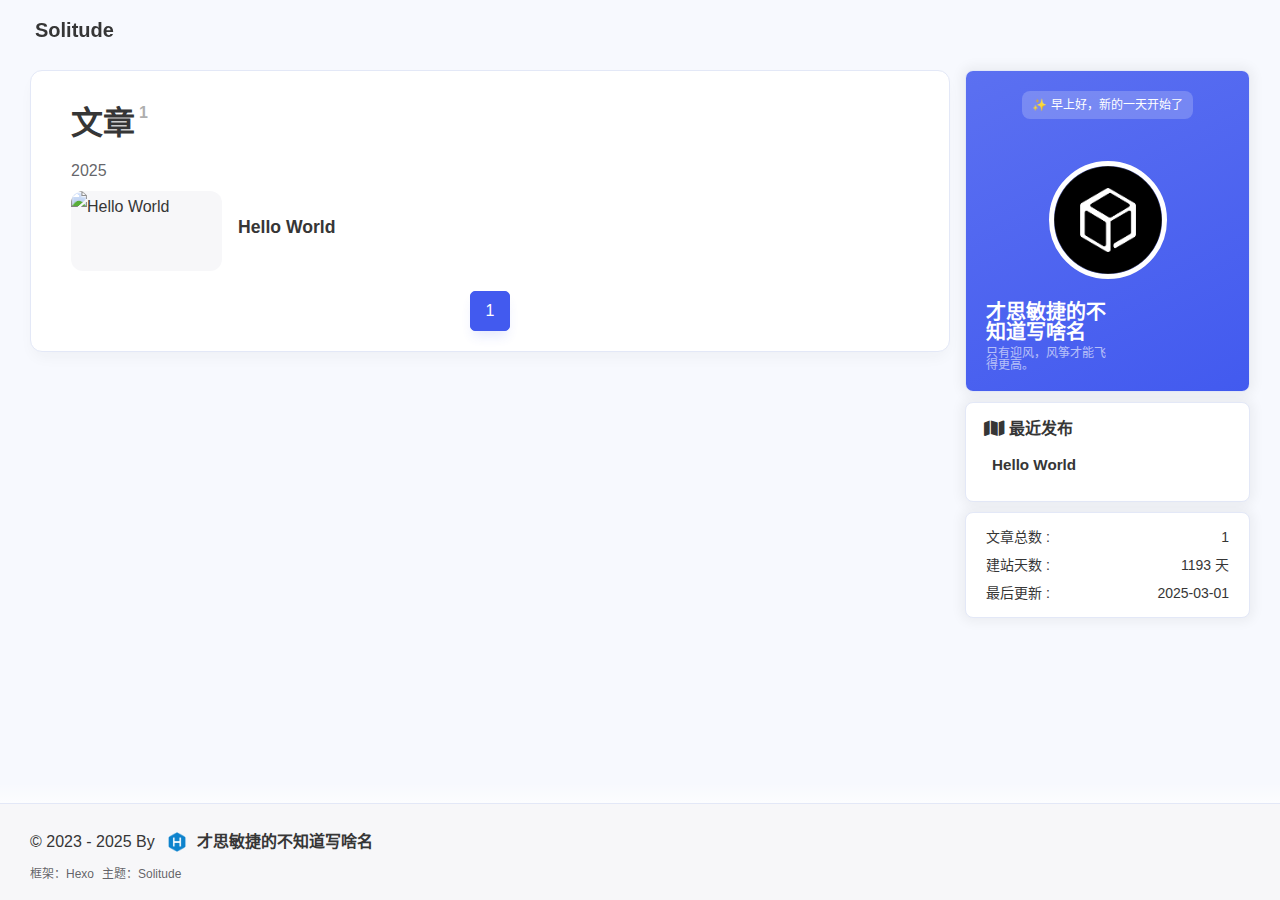
==== commit 239f1a00: "Site updated: 2025-03-01 13:13:33" ====
--- a/archives/index.html
+++ b/archives/index.html
@@ -142,7 +142,7 @@
     ai_text: false,
     color: false,
 }</script><meta name="generator" content="Hexo 7.3.0"><link rel="alternate" href="/atom.xml" title="一个没有用处的博客" type="application/atom+xml">
-</head><body id="body"><!-- universe--><!-- background img--><!-- loading--><!-- console--><!-- sidebar--><div id="sidebar" style="zoom: 1;"><div id="menu-mask" style="display: none;"></div><div id="sidebar-menus"><div class="site-data"><div class="data-item is-center"><div class="data-item-link"><a href="/archives/"><div class="headline">文章</div><div class="length-num">1</div></a></div></div><div class="data-item is-center"><div class="data-item-link"><a href="/categories/"><div class="headline">分类</div><div class="length-num">0</div></a></div></div><div class="data-item is-center"><div class="data-item-link"><a href="/tags/"><div class="headline">标签</div><div class="length-num">0</div></a></div></div></div><span class="sidebar-menu-item-title">功能</span><div class="sidebar-menu-item"><span class="darkmode_switchbutton menu-child" onclick="sco.switchDarkMode()"><i class="solitude fas fa-circle-half-stroke"></i><span>显示模式</span></span></div><span class="sidebar-menu-item-title">标签</span><div class="card-tags"><div class="card-tag-cloud"></div></div></div></div><!-- keyboard--><!-- righhtside--><div class="page" id="body-wrap"><header class="not-top-img" id="page-header"><nav class="show" id="nav"><div id="nav-group"><div id="blog_name"><a id="site-name" href="/" title="返回博客主页"><span class="title">Solitude</span><i class="solitude fas fa-home"></i></a></div><div id="page-name-mask"><div id="page-name"><a id="page-name-text" onclick="sco.toTop()">文章</a></div></div><div id="menus"></div><div id="nav-left"></div><div id="nav-right"><div class="nav-button" id="nav-totop" onclick="sco.toTop()"><a class="totopbtn"><i class="solitude fas fa-arrow-up"></i><span id="percent">0</span></a></div><div id="toggle-menu"><a class="site-page"><i class="solitude fas fa-bars"></i></a></div></div></div></nav></header><main class="layout" id="content-inner"><div id="archive"><div class="article-sort-title">文章<sup>1</sup></div><div class="article-sort"><div class="article-sort-item year">2025</div><div class="article-sort-item"><a class="article-sort-item-img" href="/2025/01/29/hello-world/" title="Hello World"><img src="/" alt="Hello World"></a><div class="article-sort-item-info"><a class="article-sort-item-title" href="/2025/01/29/hello-world/" title="Hello World" onclick="window.event.cancelBubble=true;">Hello World</a><div class="article-sort-item-tags"></div></div></div></div><nav id="pagination"><div class="pagination"><span class="page-number current">1</span><div class="toPageGroup"><input id="toPageText" oninput="value=value.replace(/[^0-9]/g,'')" maxlength="3" title="跳转到指定页面" onkeyup="if (this.value === '0') this.value = ''"><a id="toPageButton" onclick="sco.toPage()"><i class="solitude fas fa-angles-right"></i></a></div></div></nav></div><div class="aside-content" id="aside-content"><div class="card-widget card-info"><div class="card-content"><div class="card-info-avatar is-center"><div class="top-group"><div class="sayhi" id="sayhi" onclick="sco.changeWittyWord()"></div></div></div><div class="avatar"><img alt="头像" src="/img/logo.png"></div><div class="description"></div><div class="bottom-group"><span class="left"><div class="name">才思敏捷的不知道写啥名</div><div class="desc">只有迎风，风筝才能飞得更高。</div></span><div class="social-icons is-center"></div></div></div></div><div class="sticky_layout"><div class="card-widget card-recent-post"><div class="item-headline"><i class="solitude fas fa-map"></i><span>最近发布</span></div><div class="aside-list"><a class="aside-list-item" href="/2025/01/29/hello-world/" title="Hello World"><div class="content"><span class="title" href="/2025/01/29/hello-world/" title="Hello World">Hello World</span></div></a></div></div><div class="card-widget card-tags card-archives card-webinfo card-allinfo"><div class="webinfo"><div class="webinfo-item"><div class="item-name">文章总数 :</div><div class="item-count">1</div></div><div class="webinfo-item"><div class="item-name">建站天数 :</div><div class="item-count" id="runtimeshow"></div></div><div class="webinfo-item"><div class="item-name">最后更新 :</div><time class="item-count" datetime="2025-02-28T06:43:40.740Z"></time></div></div></div></div></div></main><footer id="footer"><div id="footer-bar"><div class="footer-bar-links"><div class="footer-bar-left"><div class="copyright">© 2023 - 2025 By&nbsp;<a class="footer-bar-link" href="/"><img class="author-avatar" src="/img/pwa/favicon.png">才思敏捷的不知道写啥名</a></div><div class="beian-group"><a class="footer-bar-link" target="_blank" rel="noopener" href="https://hexo.io/">框架：Hexo</a><a class="footer-bar-link" target="_blank" rel="noopener" href="https://github.com/everfu/hexo-theme-solitude">主题：Solitude</a></div></div></div></div></footer></div><!-- right_menu--><!-- inject body--><div><script src="/js/utils.js?v=3.0.9"></script><script src="/js/main.js?v=3.0.9"></script><script src="/js/third_party/waterfall.min.js?v=3.0.9"></script><script src="https://fastly.jsdelivr.net/npm/pjax@0.2.8/pjax.min.js"></script><script src="/js/tw_cn.js?v=3.0.9"></script><script src="https://fastly.jsdelivr.net/npm/node-snackbar@0.1.16/dist/snackbar.min.js"></script><script>window.paceOptions = {
+</head><body id="body"><!-- universe--><!-- background img--><!-- loading--><!-- console--><!-- sidebar--><div id="sidebar" style="zoom: 1;"><div id="menu-mask" style="display: none;"></div><div id="sidebar-menus"><div class="site-data"><div class="data-item is-center"><div class="data-item-link"><a href="/archives/"><div class="headline">文章</div><div class="length-num">1</div></a></div></div><div class="data-item is-center"><div class="data-item-link"><a href="/categories/"><div class="headline">分类</div><div class="length-num">0</div></a></div></div><div class="data-item is-center"><div class="data-item-link"><a href="/tags/"><div class="headline">标签</div><div class="length-num">0</div></a></div></div></div><span class="sidebar-menu-item-title">功能</span><div class="sidebar-menu-item"><span class="darkmode_switchbutton menu-child" onclick="sco.switchDarkMode()"><i class="solitude fas fa-circle-half-stroke"></i><span>显示模式</span></span></div><span class="sidebar-menu-item-title">标签</span><div class="card-tags"><div class="card-tag-cloud"></div></div></div></div><!-- keyboard--><!-- righhtside--><div class="page" id="body-wrap"><header class="not-top-img" id="page-header"><nav class="show" id="nav"><div id="nav-group"><div id="blog_name"><a id="site-name" href="/" title="返回博客主页"><span class="title">Solitude</span><i class="solitude fas fa-home"></i></a></div><div id="page-name-mask"><div id="page-name"><a id="page-name-text" onclick="sco.toTop()">文章</a></div></div><div id="menus"></div><div id="nav-left"></div><div id="nav-right"><div class="nav-button" id="nav-totop" onclick="sco.toTop()"><a class="totopbtn"><i class="solitude fas fa-arrow-up"></i><span id="percent">0</span></a></div><div id="toggle-menu"><a class="site-page"><i class="solitude fas fa-bars"></i></a></div></div></div></nav></header><main class="layout" id="content-inner"><div id="archive"><div class="article-sort-title">文章<sup>1</sup></div><div class="article-sort"><div class="article-sort-item year">2025</div><div class="article-sort-item"><a class="article-sort-item-img" href="/2025/01/29/hello-world/" title="Hello World"><img src="/" alt="Hello World"></a><div class="article-sort-item-info"><a class="article-sort-item-title" href="/2025/01/29/hello-world/" title="Hello World" onclick="window.event.cancelBubble=true;">Hello World</a><div class="article-sort-item-tags"></div></div></div></div><nav id="pagination"><div class="pagination"><span class="page-number current">1</span><div class="toPageGroup"><input id="toPageText" oninput="value=value.replace(/[^0-9]/g,'')" maxlength="3" title="跳转到指定页面" onkeyup="if (this.value === '0') this.value = ''"><a id="toPageButton" onclick="sco.toPage()"><i class="solitude fas fa-angles-right"></i></a></div></div></nav></div><div class="aside-content" id="aside-content"><div class="card-widget card-info"><div class="card-content"><div class="card-info-avatar is-center"><div class="top-group"><div class="sayhi" id="sayhi" onclick="sco.changeWittyWord()"></div></div></div><div class="avatar"><img alt="头像" src="/img/logo.png"></div><div class="description"></div><div class="bottom-group"><span class="left"><div class="name">才思敏捷的不知道写啥名</div><div class="desc">只有迎风，风筝才能飞得更高。</div></span><div class="social-icons is-center"></div></div></div></div><div class="sticky_layout"><div class="card-widget card-recent-post"><div class="item-headline"><i class="solitude fas fa-map"></i><span>最近发布</span></div><div class="aside-list"><a class="aside-list-item" href="/2025/01/29/hello-world/" title="Hello World"><div class="content"><span class="title" href="/2025/01/29/hello-world/" title="Hello World">Hello World</span></div></a></div></div><div class="card-widget card-tags card-archives card-webinfo card-allinfo"><div class="webinfo"><div class="webinfo-item"><div class="item-name">文章总数 :</div><div class="item-count">1</div></div><div class="webinfo-item"><div class="item-name">建站天数 :</div><div class="item-count" id="runtimeshow"></div></div><div class="webinfo-item"><div class="item-name">最后更新 :</div><time class="item-count" datetime="2025-03-01T05:13:24.252Z"></time></div></div></div></div></div></main><footer id="footer"><div id="footer-bar"><div class="footer-bar-links"><div class="footer-bar-left"><div class="copyright">© 2023 - 2025 By&nbsp;<a class="footer-bar-link" href="/"><img class="author-avatar" src="/img/pwa/favicon.png">才思敏捷的不知道写啥名</a></div><div class="beian-group"><a class="footer-bar-link" target="_blank" rel="noopener" href="https://hexo.io/">框架：Hexo</a><a class="footer-bar-link" target="_blank" rel="noopener" href="https://github.com/everfu/hexo-theme-solitude">主题：Solitude</a></div></div></div></div></footer></div><!-- right_menu--><!-- inject body--><div><script src="/js/utils.js?v=3.0.9"></script><script src="/js/main.js?v=3.0.9"></script><script src="/js/third_party/waterfall.min.js?v=3.0.9"></script><script src="https://fastly.jsdelivr.net/npm/pjax@0.2.8/pjax.min.js"></script><script src="/js/tw_cn.js?v=3.0.9"></script><script src="https://fastly.jsdelivr.net/npm/node-snackbar@0.1.16/dist/snackbar.min.js"></script><script>window.paceOptions = {
   restartOnPushState: false
 }
 
